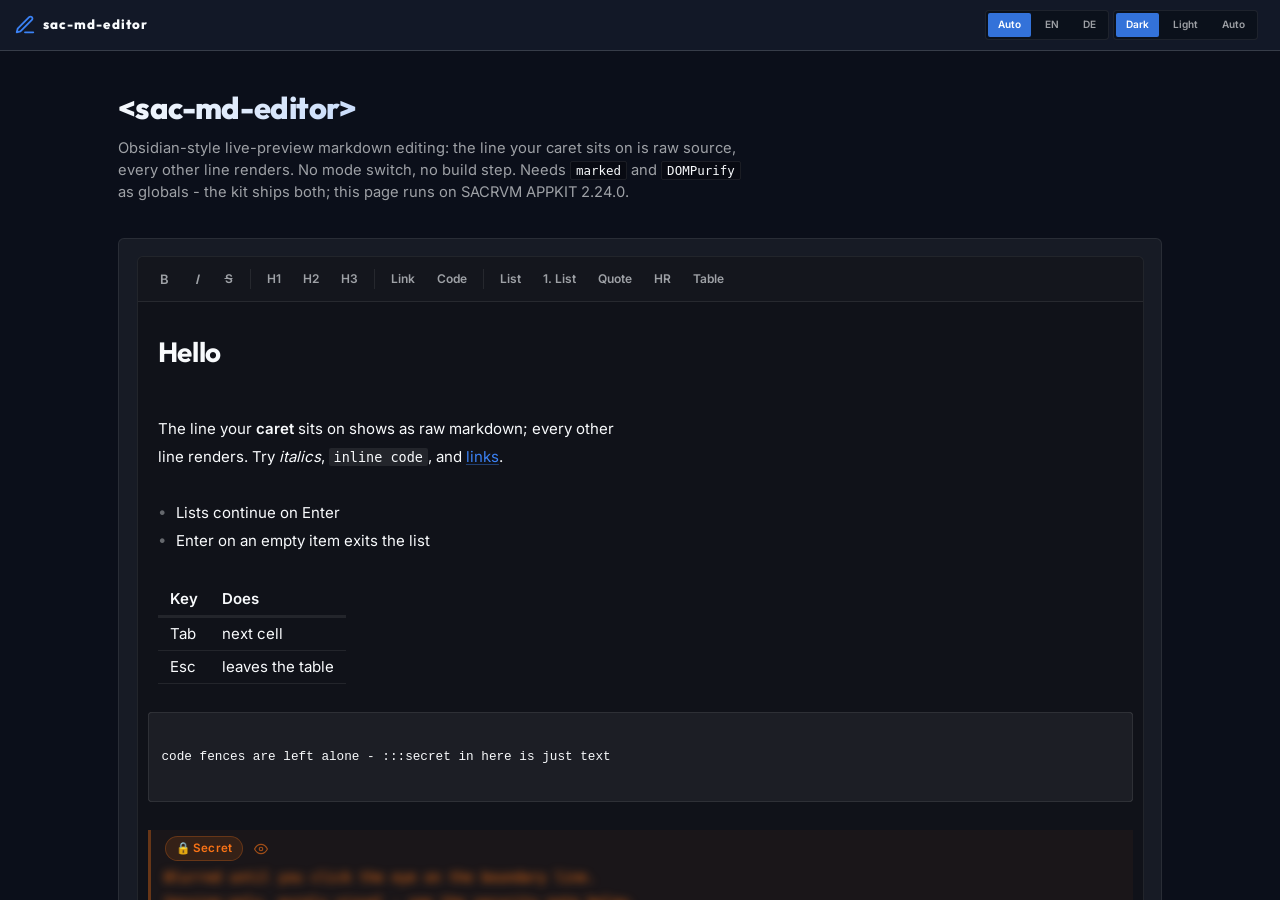
==== index.html @ 7adf358a "feat: index.html is the API page in the kit showcase look Co-Authored-By: Claude Opus 5.5 <noreply@a" ====
<!DOCTYPE html>
<html lang="en">
<head>
    <meta charset="UTF-8">
    <meta name="viewport" content="width=device-width, initial-scale=1.0, viewport-fit=cover">
    <meta name="theme-color" content="#0b0f1a" media="(prefers-color-scheme: dark)">
    <meta name="theme-color" content="#eef2f7" media="(prefers-color-scheme: light)">
    <title>sac-md-editor</title>
    <!-- The add-on's API page (GitHub Pages start page), from the kit's
         templates/showcase.html. showcase.css is the page look; sac.showcase
         writes the markup. Classic ordered defer, no build step. -->
    <link rel="stylesheet" href="kit/css/ui.css">
    <link rel="stylesheet" href="kit/css/showcase.css">

    <script defer src="kit/js/lib/globals.js"></script>
    <script defer src="kit/js/i18n/de.js"></script>
    <script defer src="kit/js/lib/icons.js"></script>
    <script defer src="kit/js/lib/showcase.js"></script>
    <script defer src="kit/js/components/sac-icon.js"></script>
    <script defer src="kit/js/components/sac-nav.js"></script>
    <script defer src="kit/js/components/sac-theme-toggle.js"></script>
    <script defer src="kit/js/components/sac-lang-toggle.js"></script>
    <!-- The add-on: marked + DOMPurify as globals (the kit ships both), the
         editor, and the :::secret registration after it. -->
    <script defer src="kit/js/vendor/marked.min.js"></script>
    <script defer src="kit/js/vendor/purify.min.js"></script>
    <script defer src="js/sac-md-editor.js"></script>
    <script defer src="js/sac-md-secret.js"></script>

    <style>
        /* Size only - border, radius and focus ring are the component's own,
           so the demo shows what every host gets. */
        #editor { display: block; min-height: 420px; }
        .demo-actions { flex-wrap: wrap; margin-top: 1rem; }
    </style>
</head>
<body class="app-page">
    <sac-nav brand="sac-md-editor" brand-icon="pencil"
             brand-href="https://sacrvm.github.io/sacrvm-appkit/#/styleguide/addons">
        <div slot="context">
            <sac-lang-toggle></sac-lang-toggle>
            <sac-theme-toggle></sac-theme-toggle>
        </div>
    </sac-nav>

    <div class="main-layout">
        <div class="app-scroll">
            <div class="sg-page" id="page"></div>
        </div>
    </div>

    <script defer>
        document.addEventListener("DOMContentLoaded", () => {
            const { code, table, compact, note } = sac.showcase;
            const page = document.getElementById("page");
            page.innerHTML = `
                <h1>&lt;sac-md-editor&gt;</h1>
                <p class="lead">Obsidian-style live-preview markdown editing: the line your
                   caret sits on is raw source, every other line renders. No mode switch,
                   no build step. Needs <code>marked</code> and <code>DOMPurify</code> as
                   globals - the kit ships both; this page runs on SACRVM APPKIT 2.24.0.</p>

                <div class="sg-demo">
                    <sac-md-editor id="editor" placeholder="Write some markdown..."></sac-md-editor>
                    <div class="toolbar demo-actions">
                        <button class="btn" id="dump">Log value to console</button>
                        <button class="btn" id="ro">Toggle readonly</button>
                    </div>
                </div>

                <h2 id="use">Use</h2>
                <p>Vendor <code>js/</code> beside your kit and load the editor after
                   <code>marked</code> and <code>DOMPurify</code>.
                   <code>sac-md-secret.js</code> is optional and goes after the editor.</p>
                ${code(`<link rel="stylesheet" href="kit/css/ui.css">
<script defer src="kit/js/vendor/marked.min.js"><\/script>
<script defer src="kit/js/vendor/purify.min.js"><\/script>
<script defer src="js/sac-md-editor.js"><\/script>
<script defer src="js/sac-md-secret.js"><\/script>  <!-- optional: :::secret -->

<sac-md-editor placeholder="Write..."></sac-md-editor>`)}
                <p>Styling lives in the shadow root but reads the kit's seed tokens
                   (<code>--fg</code>, <code>--field</code>, <code>--accent</code>,
                   <code>--text</code>, <code>--border</code>, ...), so the editor rethemes
                   with the page in light and dark. Every token has a dark fallback, so it
                   also runs without the kit.</p>

                <h2 id="api">API</h2>
                ${table("Attribute", [
                    ["placeholder", "Shown while the document is empty. Your string - translate it on your side."],
                    ["readonly", "Disables editing and hides the toolbar. A click or tap on a masked block reveals / hides it."],
                ])}
                ${table("Property", [
                    ["value", "The markdown source, getter and setter. A programmatic set fires no event."],
                ])}
                ${table("Event", [
                    ["sac:input", "<code>detail { value }</code> once after every edit that changed the value (keystroke, paste, toolbar, undo/redo, table re-alignment). Bubbles, not composed."],
                    ["sac:change", "<code>detail { value }</code> when focus leaves after an edit. Bubbles, not composed."],
                    ["input / change", "Legacy native events, still fired for older hosts. <code>input</code> can arrive twice per keystroke."],
                ])}
                ${table("Method", [
                    ["focus()", "Focuses the editing surface."],
                ])}
                ${table("Keyboard", [
                    ["Ctrl/Cmd+B / I / K", "Bold / italic / link."],
                    ["Enter", "Splits the line; continues <code>- * + 1. 1)</code> lists. On an empty item it leaves the list."],
                    ["Backspace", "At the start of a line: merges it into the line above."],
                    ["Tab", "Two-space soft tab."],
                    ["Tab / Shift+Tab (table)", "Next / previous cell; past the last cell adds a row."],
                    ["Enter / Esc (table)", "Enter adds a row below (on an empty row it leaves); Esc leaves the table. Leaving re-aligns the pipes - an undoable edit."],
                ])}
                <p>With the caret in a table, the toolbar's Table button opens a grid
                   dialog (<code>part="table-dialog"</code>) to add, delete and move columns
                   and rows and set alignment.</p>

                <h2 id="blocks">Blocks</h2>
                <p>The editor knows no block names of its own. A page registers them once on
                   the element class, and every editor on it picks them up live.</p>
                ${code(`const Editor = customElements.get("sac-md-editor");
const off = Editor.registerBlock({
    name:   "note",
    open:   /^:::note(\\s|$)/,
    close:  /^:::end(\\s|$)/,
    label:  "Note",          // pill on the opening line (or a function)
    color:  "#3b82f6",       // card tint
    masked: false,           // true: body blurred until revealed
    toggle: false,           // true: eye button on the opening line
    css:    ".line.block-note.block-body { font-style: italic; }",
});
off();                       // or Editor.unregisterBlock("note")`)}
                ${table("Static", [
                    ["registerBlock(def)", "Adds a block for every editor on the page; returns an unregister function."],
                    ["unregisterBlock(name)", "Removes it again."],
                    ["blocks", "The registered names."],
                ])}
                ${table("Definition", [
                    ["name", "<code>a-z 0-9 -</code>, unique."],
                    ["open / close", "RegExps for the opening and closing line."],
                    ["match(src)", "Instead of open/close: returns <code>\"open\"</code>, <code>\"close\"</code>, <code>\"line\"</code> (a one-line block) or null."],
                    ["masked", "Body lines blurred until revealed."],
                    ["toggle", "Eye button on the opening line, session-only reveal."],
                    ["label", "Pill text on the opening line, a string or a function (for the page language)."],
                    ["className", "Extra class on every line of the block."],
                    ["color", "Card tint; warm by default."],
                    ["css", "Injected into every editor's shadow root - the one way to style a block from outside."],
                ])}
                <p>Blocks are recognised outside code fences only, do not nest, and render
                   inline markdown in their body. <code>js/sac-md-secret.js</code> registers
                   <code>:::secret</code> ... <code>:::end</code> (two or three colons on
                   read): blurred, with the eye toggle.</p>
                ${note("<b>Security:</b> the blur is a courtesy against shoulder-surfing, not a security boundary. The plaintext stays in the DOM and in whatever you save from <code>value</code>. If secrets must stay out of an index, an agent or a wire, the host has to enforce that server-side. Do not build on the blur.")}

                <h2 id="lang">Language</h2>
                <p>The editor's own strings (toolbar, reveal toggle, link prompt, the
                   <code>:::secret</code> pill) follow <code>sac.lang</code> live, without
                   re-rendering the document. It ships German; other languages go in through
                   <code>sac.i18n.add(lang, { "md-editor.bold": ... })</code>. Without the
                   kit's <code>globals.js</code> it stays English.</p>

                ${compact("no separate phone layout. A tap puts the caret on a line and shows its source; in read-only mode a tap on a masked block reveals it.")}`;
            sac.showcase.watchCode(page);

            const ed = document.getElementById("editor");
            ed.value = [
                "# Hello",
                "",
                "The line your **caret** sits on shows as raw markdown; every other",
                "line renders. Try *italics*, `inline code`, and [links](https://example.com).",
                "",
                "- Lists continue on Enter",
                "- Enter on an empty item exits the list",
                "",
                "| Key | Does |",
                "| --- | --- |",
                "| Tab | next cell |",
                "| Esc | leaves the table |",
                "",
                "```",
                "code fences are left alone - :::secret in here is just text",
                "```",
                "",
                ":::secret",
                "Blurred until you click the eye on the boundary line.",
                "Session-only, purely visual - see the security note below.",
                ":::end",
                "",
                "> The canonical document is the concatenated textContent of the",
                "> line divs. Round-tripping is trivial because nothing is ever",
                "> synthesized or deleted.",
            ].join("\n");

            document.getElementById("dump").addEventListener("click",
                () => console.log(ed.value));
            document.getElementById("ro").addEventListener("click",
                () => ed.toggleAttribute("readonly"));
        });
    </script>
</body>
</html>
---- kit/css/ui.css ----
/* ==========================================================================
   SACRVM APPKIT — global stylesheet
   Tokens, element baseline, CSS patterns and page layouts in one file.

   THEMING MODEL — seeds in, everything else derived:
   A theme is (a) a handful of SEED colors and (b) a light-or-dark flag.
   Every other color in the kit is DERIVED from the seeds via color-mix(),
   so swapping seeds (or flipping the flag) re-themes every component and
   pattern at once. Components never use raw colors — seeds and derived
   tokens only.

   - Dark is the default (:root). Its seed values are the kit's proven
     production palette.
   - Light mode: <html data-theme="light"> — swaps the neutral seeds and the
     few direction-dependent derivations. Nothing else changes.
   - Custom theme: override seeds after this file loads. Example:

       :root { --accent: #10b981; }                     (per-app accent)
       :root[data-theme="light"] { --bg: #fdf6ec; }     (custom light ground)

   This file is REQUIRED by every kit component. Components reference the
   tokens without fallback values on purpose: a missing ui.css should fail
   loudly (unstyled), not silently drift (var() fallbacks rot).
   ========================================================================== */

/* --------------------------------------------------------------------------
   1. Fonts — self-hosted (OFL 1.1), latin + latin-ext subsets.
   Inter 400/500/600 (body/UI), Outfit 600/700/800 (display/headlines).
   Anything outside the unicode-ranges falls back to the system sans stack.
   -------------------------------------------------------------------------- */
@font-face {
    font-family: 'Inter';
    font-style: normal;
    font-weight: 400 600;
    font-display: swap;
    src: url('../fonts/inter-latin.woff2') format('woff2');
    unicode-range: U+0000-00FF, U+0131, U+0152-0153, U+02BB-02BC, U+02C6, U+02DA, U+02DC, U+0304, U+0308, U+0329, U+2000-206F, U+20AC, U+2122, U+2191, U+2193, U+2212, U+2215, U+FEFF, U+FFFD;
}
@font-face {
    font-family: 'Inter';
    font-style: normal;
    font-weight: 400 600;
    font-display: swap;
    src: url('../fonts/inter-latin-ext.woff2') format('woff2');
    unicode-range: U+0100-02BA, U+02BD-02C5, U+02C7-02CC, U+02CE-02D7, U+02DD-02FF, U+0304, U+0308, U+0329, U+1D00-1DBF, U+1E00-1E9F, U+1EF2-1EFF, U+2020, U+20A0-20AB, U+20AD-20C0, U+2113, U+2C60-2C7F, U+A720-A7FF;
}
@font-face {
    font-family: 'Outfit';
    font-style: normal;
    font-weight: 600 800;
    font-display: swap;
    src: url('../fonts/outfit-latin.woff2') format('woff2');
    unicode-range: U+0000-00FF, U+0131, U+0152-0153, U+02BB-02BC, U+02C6, U+02DA, U+02DC, U+0304, U+0308, U+0329, U+2000-206F, U+20AC, U+2122, U+2191, U+2193, U+2212, U+2215, U+FEFF, U+FFFD;
}
@font-face {
    font-family: 'Outfit';
    font-style: normal;
    font-weight: 600 800;
    font-display: swap;
    src: url('../fonts/outfit-latin-ext.woff2') format('woff2');
    unicode-range: U+0100-02BA, U+02BD-02C5, U+02C7-02CC, U+02CE-02D7, U+02DD-02FF, U+0304, U+0308, U+0329, U+1D00-1DBF, U+1E00-1E9F, U+1EF2-1EFF, U+2020, U+20A0-20AB, U+20AD-20C0, U+2113, U+2C60-2C7F, U+A720-A7FF;
}

/* --------------------------------------------------------------------------
   2. SEEDS — the whole theme is these values + the light/dark flag.
   -------------------------------------------------------------------------- */
:root {
    /* Native chrome (select popups, date pickers, autofill, scrollbars)
       follows the app's scheme. Flipped by [data-theme="light"]. */
    color-scheme: dark;

    /* Neutral seeds — shared-hue slate family (bg/panel/glass sharing one
       hue makes a raised surface read as raised, not foreign). */
    --bg:      #0b0f1a;     /* page ground */
    --fg:      #f8fafc;     /* foreground: text, borders, hover washes */
    --surface: #1e293b;     /* the glassmorphic material (tiles, windows) */

    /* Semantic seeds. --accent is THE per-app override point (one variable
       re-themes a whole app). The other four encode state, separate from
       brand identity. */
    --accent:      #3b82f6; /* app identity / primary actions */
    --accent-edit: #a855f7; /* edit modes */
    --accent-warm: #f97316; /* shared/unsaved/attention state */
    --danger:      #ef4444; /* destructive / overdue */
    --ok:          #22c55e; /* success */
    --on-accent:   #ffffff; /* ink on accent/edit/danger FILLS; warm + ok
                               take the dark inks --on-warm/--on-ok instead
                               (see the AA layer in the derived block) */

    /* Direction poles for derivation: surfaces "lift" toward --lift when
       raised; shadows and sunken fields mix toward --sink. */
    --lift: #ffffff;
    --sink: #000000;

    /* Viewport ground (canvas areas) — black in every theme by convention;
       override per app if a light viewport is wanted. */
    --viewport-bg: #000000;

    /* Data palette — 10 named slots for user-colored things (chips, labels,
       series). Persisted data stores the slot NAME, not a hex, so a re-theme
       never rewrites stored records. Not derived: it IS data. */
    --palette-blue:   #3b82f6;
    --palette-orange: #f97316;
    --palette-red:    #ef4444;
    --palette-green:  #10b981;
    --palette-purple: #8b5cf6;
    --palette-pink:   #ec4899;
    --palette-yellow: #eab308;
    --palette-teal:   #14b8a6;
    --palette-gray:   #64748b;
    --palette-indigo: #6366f1;

    /* Motion rails — use these instead of ad-hoc cubic-beziers so all views
       stay in one motion language. */
    --ease-bounce: cubic-bezier(0.175, 0.885, 0.32, 1.275);
    --ease-smooth: cubic-bezier(0.4, 0, 0.2, 1);
    --ease-swift:  cubic-bezier(0.77, 0, 0.175, 1);   /* panel slides */

    /* Shape scale — one radius per element class; identical in every theme
       (never redeclared in a [data-theme] block). Override the three vars
       to resharpen or soften the whole kit at once. */
    --radius-s: 2px;   /* mini elements: strips, tracks, tiny thumbs, inner wells */
    --radius-m: 4px;   /* controls: buttons, inputs, chips, menu items, tabs */
    --radius-l: 6px;   /* surfaces: panels, cards, tiles, windows, dialogs, popovers, toasts */

    /* Monospace stack — kbd, logs, hex/date/time readouts, file names. One
       token so every monospace surface (light DOM or shadow root — custom
       properties inherit into both) stays in sync. Not theme-dependent. */
    --font-mono: ui-monospace, SFMono-Regular, Menlo, Consolas, monospace;

    /* Small ghost icon button — ONE measure for the light-DOM .icon-btn and
       the shadow buttons that must match it (sac-copy-button). Custom
       properties cross shadow roots; a class does not. 14/26 ≈ the kit's
       ~56% icon-to-box ratio. */
    --icon-btn-size: 26px;
    --icon-btn-icon: 14px;

    /* Tool button — ONE measure for <sac-toolbox>'s tools and the light-DOM
       .icon-btn.tool beside them (a selection-actions row under a tool box),
       so the two can never drift. 18/32 is the same ~56% ratio. Grows to
       44px under a coarse pointer (§15). */
    --tool-btn-size: 32px;
    --tool-btn-icon: 18px;

    /* Caption / eyebrow type — the ONE shared shape for uppercase section
       titles (sac-section) and lone light-DOM captions (.sac-caption), so the
       two can never drift. Colour is deliberately NOT here: it is per role —
       a group heading stands out (--text), a caption stays quiet (--text-muted). */
    --caption-font:     'Outfit', sans-serif;
    --caption-size:     0.78rem;
    --caption-weight:   700;
    --caption-tracking: 0.12em;
}

/* --------------------------------------------------------------------------
   3. DERIVED TOKENS — never set these in a theme; override a seed instead.
   (The cascade still lets a brand pin an individual derived token if it
   truly must — that is the escape hatch, not the mechanism.)

   Also derived ON the per-app hosts, not only on :root. An app that carries
   its own --accent would otherwise get half a retheme: direct var(--accent)
   users follow it, while everything derived still resolves against the root's
   accent — custom properties are substituted where they are DECLARED, so a
   derivation living only on :root has the root's seed baked in.

   .sac-app is set by sac.app.Element on every app element, so an app is an
   accent scope wherever it runs — on a desktop's stage, in a window, or
   alone in its own page. .sac-app-view and sac-window cover apps that
   implement the contract by hand.

   BUT: a token that flips with the light/dark flag must NOT be redeclared on
   these per-app scopes, or the scope's dark-direction copy shadows the light
   override on :root and every app/window renders dark tokens on light ground.
   So the direction-dependent, accent-INDEPENDENT tokens (--field, --glass*,
   --panel*, --shadow-*) live on :root ALONE, below. The state-as-text layer
   is direction-dependent AND accent-dependent, so it stays on the scopes and
   reads its direction from flag variables (--text-solve + *-pct) instead.
   -------------------------------------------------------------------------- */
:root {
    /* Direction-dependent, accent-independent — :root only (see note above);
       these are the DARK values, the light/auto blocks flip them. Because an
       app scope never redeclares them, they inherit correctly per theme. */
    --field:       color-mix(in srgb, var(--sink) 30%, transparent);        /* input/select bg   */
    --glass:       color-mix(in srgb, var(--glass-hue) 70%, transparent);   /* windows, overlays */
    --glass-strong:color-mix(in srgb, var(--glass-hue) 88%, transparent);   /* menus, nav ribbon */
    --panel:       color-mix(in srgb, var(--bg) 95%, var(--lift));      /* sidebars, cards   */
    --panel-2:     color-mix(in srgb, var(--bg) 90%, var(--lift));      /* elevated panel    */
    --shadow-1: 0 2px 8px  color-mix(in srgb, var(--sink) 35%, transparent);
    --shadow-2: 0 8px 24px color-mix(in srgb, var(--sink) 45%, transparent);

    /* State-as-text direction, flag-flipped: dark solves toward --lift, light
       toward --sink; the per-token percentage flips too (100% = raw seed). The
       *-text tokens themselves are derived on the accent scopes below. */
    --text-solve:           var(--lift);
    --accent-text-pct:       90%;
    --accent-edit-text-pct:  86%;
    --accent-warm-text-pct: 100%;
    --danger-text-pct:       89%;
    --ok-text-pct:          100%;
}
:root,
.sac-app,
.sac-app-view,
sac-window,
.on-viewport {
    /* Surfaces — accent-independent but direction-INdependent (the flipped
       seed already produces the right value), so these may live on the scopes. */
    --glass-hue:   color-mix(in srgb, var(--surface) 45%, var(--bg));   /* internal carrier  */
    --tile:        color-mix(in srgb, var(--surface) 70%, transparent);     /* launcher tiles    */
    --tile-hover:  color-mix(in srgb, var(--surface) 90%, transparent);

    /* Text — two-step secondary: --text-muted carries real secondary
       information (AA on every plane); --text-dim is strictly tertiary,
       never the only carrier of information, and holds 3:1 on --surface —
       the worst-case (lightest) plane — in both themes at this ratio. */
    --text:       var(--fg);
    --text-muted: color-mix(in srgb, var(--fg) 62%, var(--bg));
    --text-dim:   color-mix(in srgb, var(--fg) 43%, var(--bg));

    /* Lines + washes */
    --border:        color-mix(in srgb, var(--fg) 8%, transparent);
    --border-strong: color-mix(in srgb, var(--fg) 16%, transparent);
    --hover:         color-mix(in srgb, var(--fg) 8%, transparent);   /* hover wash        */
    --hover-strong:  color-mix(in srgb, var(--fg) 14%, transparent);  /* active/press wash */

    /* Transparency checker. --checker is the translucent square a CSS
       checkerboard lays over whatever surface it sits on (the .checker
       utility, color wells, swatches). --checker-a/-b are an OPAQUE pair for
       canvases, which cannot composite over the page (sac-pixel-canvas).
       --pixel-grid is the hairline between enlarged pixels. */
    --checker:    color-mix(in srgb, var(--fg) 10%, transparent);
    --checker-a:  color-mix(in srgb, var(--fg) 5%, var(--bg));
    --checker-b:  color-mix(in srgb, var(--fg) 12%, var(--bg));
    --pixel-grid: color-mix(in srgb, var(--fg) 9%, transparent);

    /* Accent derivations — follow --accent automatically, so the per-app
       accent override re-themes these too. */
    --accent-strong: color-mix(in oklab, var(--accent) 82%, var(--sink)); /* hover of primary */
    --accent-tint:   color-mix(in srgb, var(--accent) 16%, transparent);  /* active-item bg   */
    --accent-glow:   color-mix(in srgb, var(--accent) 30%, transparent);  /* glows, shadows   */

    /* AA layer — a state color has two jobs at two contrast bars, and one
       lightness cannot serve both: identity (rings, borders, icons — 3:1)
       stays the seed itself; a plane that CARRIES TEXT needs 4.5:1 with its
       ink. Every ratio below is solved against the default seeds and the
       worst-case plane; a brand pouring in very different seeds re-checks
       (or pins) these.
       Warm + ok keep the seed as fill — white can never reach 4.5:1 on those
       hues (a property of the hue, not a calibration issue) — and take a
       dark ink instead. */
    --accent-fill:      color-mix(in oklab, var(--accent) 91%, var(--sink));
    --accent-edit-fill: color-mix(in oklab, var(--accent-edit) 93%, var(--sink));
    --danger-fill:      color-mix(in oklab, var(--danger) 91%, var(--sink));
    --accent-warm-fill: var(--accent-warm);
    --ok-fill:          var(--ok);

    --on-edit:   var(--on-accent);
    --on-danger: var(--on-accent);
    --on-warm:   color-mix(in srgb, var(--sink) 68%, var(--accent-warm));
    --on-ok:     color-mix(in srgb, var(--sink) 63%, var(--ok));

    /* The same state colors, readable as TEXT on this theme's ground. Derived
       here (so a per-app accent re-solves them), but the direction — mix
       target and strength — comes from the flag variables on :root, so light
       and dark both resolve correctly INSIDE an app scope. */
    --accent-text:      color-mix(in oklab, var(--accent)      var(--accent-text-pct),      var(--text-solve));
    --accent-edit-text: color-mix(in oklab, var(--accent-edit) var(--accent-edit-text-pct), var(--text-solve));
    --accent-warm-text: color-mix(in oklab, var(--accent-warm) var(--accent-warm-text-pct), var(--text-solve));
    --danger-text:      color-mix(in oklab, var(--danger)      var(--danger-text-pct),      var(--text-solve));
    --ok-text:          color-mix(in oklab, var(--ok)          var(--ok-text-pct),          var(--text-solve));

    /* Scrollbar thumb colours. As custom properties these DO inherit through
       shadow boundaries, so a shadow scroller reuses them in its own copy of
       the section 5 recipe (see sac-window .content / sac-nav .panel). */
    --scrollbar-thumb:       color-mix(in srgb, var(--fg) 18%, transparent);
    --scrollbar-thumb-hover: color-mix(in srgb, var(--fg) 32%, transparent);
}

/* --------------------------------------------------------------------------
   4. LIGHT FLAG — swaps neutral seeds + the few direction-dependent
   derivations. Semantic seeds and the palette stay (they read fine on light
   ground); override them per brand if needed.
   -------------------------------------------------------------------------- */
:root[data-theme="light"] {
    color-scheme: light;

    --bg:      #eef2f7;
    --fg:      #0f172a;
    --surface: #ffffff;
    /* Raised surfaces still lift toward white on light ground (material
       convention); shadows still sink toward black — poles stay. */

    /* Direction-dependent re-derivations (same seeds, different ratios): */
    --field:    color-mix(in srgb, var(--sink) 5%, transparent);
    --shadow-1: 0 2px 8px  color-mix(in srgb, var(--sink) 12%, transparent);
    --shadow-2: 0 8px 24px color-mix(in srgb, var(--sink) 18%, transparent);
    --glass:        color-mix(in srgb, var(--glass-hue) 78%, transparent);
    --glass-strong: color-mix(in srgb, var(--glass-hue) 92%, transparent);

    /* Elevation must step PERCEPTIBLY toward white here — the dark ratios
       (95/90% of an already almost-white bg) leave no visible lift
       (measured: dL 0.002 per step, far below perceptibility). */
    --panel:   color-mix(in srgb, var(--bg) 62%, var(--lift));
    --panel-2: color-mix(in srgb, var(--bg) 30%, var(--lift));

    /* State-as-text re-solved for the darkest light plane that carries it —
       its own 16% tint over --bg (an active item, a status wash), not white:
       the light ground is off-white, and a white solve measured ~4.1:1 on
       --bg itself. Each pct is the most seed that still reaches 4.6:1 on
       that tint (5.2–5.8:1 on --bg). Flip the shared flag variables, and the
       *-text tokens on the accent scopes follow. */
    --text-solve:           var(--sink);
    --accent-text-pct:       80%;
    --accent-edit-text-pct:  82%;
    --accent-warm-text-pct:  72%;
    --danger-text-pct:       79%;
    --ok-text-pct:           68%;
}

/* `data-theme="auto"` follows the OS instead of an explicit choice — same
   declarations as the light block above, gated behind prefers-color-scheme.
   Keep this block in sync with the light block above. */
@media (prefers-color-scheme: light) {
    :root[data-theme="auto"] {
        color-scheme: light;

        --bg:      #eef2f7;
        --fg:      #0f172a;
        --surface: #ffffff;

        --field:    color-mix(in srgb, var(--sink) 5%, transparent);
        --shadow-1: 0 2px 8px  color-mix(in srgb, var(--sink) 12%, transparent);
        --shadow-2: 0 8px 24px color-mix(in srgb, var(--sink) 18%, transparent);
        --glass:        color-mix(in srgb, var(--glass-hue) 78%, transparent);
        --glass-strong: color-mix(in srgb, var(--glass-hue) 92%, transparent);

        --panel:   color-mix(in srgb, var(--bg) 62%, var(--lift));
        --panel-2: color-mix(in srgb, var(--bg) 30%, var(--lift));

        --text-solve:           var(--sink);
        --accent-text-pct:       80%;
        --accent-edit-text-pct:  82%;
        --accent-warm-text-pct:  72%;
        --danger-text-pct:       79%;
        --ok-text-pct:           68%;
    }
}

/* On the viewport — the canvas ground is --viewport-bg (black) in EVERY
   theme, so a kit component placed on it (a drop zone over an empty canvas,
   a floating hint) must read the DARK derivation even in the light theme.
   .on-viewport re-seeds the neutrals from the viewport ground and --lift and
   re-derives everything below it (it is one of the derivation scopes above),
   so ink, lines, washes, glass and state-as-text all resolve for a dark
   ground. Seeds and poles only — a custom --viewport-bg still works:
     <sac-drop-zone class="on-viewport" …></sac-drop-zone>                      */
.on-viewport {
    color-scheme: dark;
    --bg:      var(--viewport-bg);
    --fg:      color-mix(in srgb, var(--lift) 97%, var(--viewport-bg));
    --surface: color-mix(in srgb, var(--lift) 14%, var(--viewport-bg));

    /* The :root-only, direction-dependent tokens — their DARK values. */
    --field:        color-mix(in srgb, var(--sink) 30%, transparent);
    --glass:        color-mix(in srgb, var(--glass-hue) 70%, transparent);
    --glass-strong: color-mix(in srgb, var(--glass-hue) 88%, transparent);
    --panel:        color-mix(in srgb, var(--bg) 95%, var(--lift));
    --panel-2:      color-mix(in srgb, var(--bg) 90%, var(--lift));
    --shadow-1: 0 2px 8px  color-mix(in srgb, var(--sink) 35%, transparent);
    --shadow-2: 0 8px 24px color-mix(in srgb, var(--sink) 45%, transparent);
    --scrollbar-thumb:       color-mix(in srgb, var(--fg) 18%, transparent);
    --scrollbar-thumb-hover: color-mix(in srgb, var(--fg) 32%, transparent);
    --text-solve:           var(--lift);
    --accent-text-pct:       90%;
    --accent-edit-text-pct:  86%;
    --accent-warm-text-pct: 100%;
    --danger-text-pct:       89%;
    --ok-text-pct:          100%;
}

/* --------------------------------------------------------------------------
   5. Scrollbars — global. NOTE: `*` does NOT pierce Shadow DOM; components
   with scrollable shadow content must duplicate these rules inside.

   Chromium and Safari draw the KIT's bar (::-webkit-scrollbar below): a
   6px thumb with 2px of air on both sides, no arrow buttons, the same on
   every OS. The standard pair (scrollbar-width/-color) is for Firefox ONLY:
   since Chrome 121 a set scrollbar-color — which is INHERITED, even into
   shadow roots — makes Chrome ignore every ::-webkit-scrollbar rule and
   paint its native bar (on Windows: arrow buttons, the thumb off-centre in
   its track, "too much room on the right").
   -------------------------------------------------------------------------- */
@supports not selector(::-webkit-scrollbar) {
    * {
        scrollbar-width: thin;
        scrollbar-color: var(--scrollbar-thumb) transparent;
    }
}
*::-webkit-scrollbar { width: 10px; height: 10px; }
*::-webkit-scrollbar-track { background: transparent; }
*::-webkit-scrollbar-thumb {
    background: var(--scrollbar-thumb);
    background-clip: content-box;
    border: 2px solid transparent;
    border-radius: 999px;   /* a pill — the one rounded exception to the shape scale */
}
*::-webkit-scrollbar-thumb:hover {
    background: var(--scrollbar-thumb-hover);
    background-clip: content-box;
}
*::-webkit-scrollbar-corner { background: transparent; }

/* --------------------------------------------------------------------------
   6. Base
   -------------------------------------------------------------------------- */
/* `*` alone does NOT match pseudo-elements and box-sizing is not inherited, so
   a bordered ::before/::after would otherwise size as content-box and mis-centre
   (e.g. a dot on a connector line). Include the pseudo-elements — the standard
   modern reset. */
*, *::before, *::after { box-sizing: border-box; }

html, body {
    margin: 0;
    padding: 0;
    min-height: 100vh;
    min-height: 100dvh;   /* mobile: the toolbar slides in and out; dvh follows it */
    background: var(--bg);
    color: var(--text);
    font-family: 'Inter', -apple-system, BlinkMacSystemFont, sans-serif;
    font-size: 14px;
    line-height: 1.5;
    -webkit-font-smoothing: antialiased;
    /* Mobile browsers flash a grey/blue box over anything tapped. Every kit
       control draws its own press state, so the flash only adds noise.
       Inherited — reaches into the shadow roots too. */
    -webkit-tap-highlight-color: transparent;
}

h1, h2, h3, h4, h5, h6 {
    font-family: 'Outfit', sans-serif;
    font-weight: 700;
    letter-spacing: -0.02em;
    margin: 0;
}

a { color: var(--accent); text-decoration: none; }
a:hover { text-decoration: underline; }
/* Block-level link cards are buttons in spirit — hover-underlining their
   whole text body reads as a rendering glitch. (0,2,0) outweighs (0,1,1). */
.tile:hover { text-decoration: none; }

button {
    font-family: inherit;
    cursor: pointer;
    border: none;
    background: none;
    color: inherit;
}

/* --------------------------------------------------------------------------
   7. Form baseline
   -------------------------------------------------------------------------- */
label {
    display: block;
    font-size: 0.7rem;
    text-transform: uppercase;
    color: var(--text-muted);
    margin-bottom: 0.4rem;
    font-weight: 700;
    letter-spacing: 0.05em;
}

input, textarea {
    font-family: inherit;
    color: var(--text);
    background: var(--field);
    border: 1px solid var(--border);
    border-radius: var(--radius-m);
    padding: 0.6rem;
    width: 100%;
    transition: border-color 0.2s ease, background 0.2s ease;
}
input:hover:not(:disabled) {
    border-color: var(--border-strong);
}
input:focus, textarea:focus {
    outline: none;
    border-color: var(--accent);
    box-shadow: 0 0 0 2px color-mix(in srgb, var(--accent) 10%, transparent);
}

/* Hide native number spinners */
input::-webkit-outer-spin-button,
input::-webkit-inner-spin-button { -webkit-appearance: none; margin: 0; }
input[type="number"] { -moz-appearance: textfield; appearance: textfield; }

/* Selection is re-enabled where text entry happens (workspace pages set
   user-select:none on body). */
input, textarea, [contenteditable] {
    -webkit-user-select: text;
    user-select: text;
}

/* <select>: appearance:none kills the native arrow; we paint our own chevron
   on a thin wrapper. The wrapper is REQUIRED — <select> is a replaced element
   and can host neither an inline SVG nor a ::after — so a bare <select> shows
   no arrow. Wrap it:  <span class="select"><select>…</select></span>

   The chevron is an SVG MASK filled with background-color: var(--text-muted),
   so it follows the theme with ZERO colour literals and needs no light/auto
   overrides (the token flips on its own). White stroke so it reads as both
   luminance (CSS mask) and alpha (-webkit-mask). */
select {
    appearance: none;
    width: 100%;
    background-color: var(--field);
    border: 1px solid var(--border);
    border-radius: var(--radius-m);
    padding: 8px 32px 8px 10px;
    color: var(--text);
    font-family: inherit;
    font-size: 13px;
    outline: none;
    cursor: pointer;
    transition: border-color 0.15s;
}
select:focus { border-color: var(--accent); }
select option { background-color: var(--panel); color: var(--text); }
.select { position: relative; display: block; }
.select::after {
    content: "";
    position: absolute;
    top: 50%; right: 12px;
    width: 12px; height: 12px;
    transform: translateY(-50%);
    pointer-events: none;                 /* clicks fall through to the select */
    background-color: var(--text-muted);  /* the ONE token that colours the arrow */
    -webkit-mask: url("data:image/svg+xml,%3Csvg xmlns='http://www.w3.org/2000/svg' viewBox='0 0 24 24' fill='none' stroke='white' stroke-width='2.5' stroke-linecap='round' stroke-linejoin='round'%3E%3Cpolyline points='6 9 12 15 18 9'/%3E%3C/svg%3E") no-repeat center / contain;
            mask: url("data:image/svg+xml,%3Csvg xmlns='http://www.w3.org/2000/svg' viewBox='0 0 24 24' fill='none' stroke='white' stroke-width='2.5' stroke-linecap='round' stroke-linejoin='round'%3E%3Cpolyline points='6 9 12 15 18 9'/%3E%3C/svg%3E") no-repeat center / contain;
}

input[type="checkbox"], input[type="radio"] {
    width: auto;
    accent-color: var(--accent);
}

/* .cell-input — a plain <input> / <textarea> as a cell editor (the
   size="cell" look of the kit fields): borderless, fills its cell, the
   cell's font, no own focus ring — the grid draws the cell's. A plain input
   fires no sac:commit / sac:cancel; its host reads Enter / Escape / Tab
   itself. Style guide → Components → Cell editors. */
.cell-input,
.cell-input:hover:not(:disabled),
.cell-input:focus {
    display: block;
    width: 100%;
    height: 100%;
    margin: 0;
    padding: 0 var(--cell-padding-inline, 8px);
    font: inherit;
    color: inherit;
    background: transparent;
    border: 0;
    border-radius: 0;
    box-shadow: none;
    outline: none;
}
textarea.cell-input { padding-block: 6px; resize: none; }

/* Table & kbd baseline — plain markup, no class required. */
table {
    width: 100%;
    border-collapse: collapse;
    font-size: 0.875rem;
}
th {
    text-align: left;
    font-size: 0.68rem;
    text-transform: uppercase;
    letter-spacing: 0.08em;
    color: var(--text-dim);
    font-weight: 700;
    padding: 0.45rem 0.9rem 0.45rem 0;
    border-bottom: 1px solid var(--border-strong);
}
td {
    padding: 0.55rem 0.9rem 0.55rem 0;
    border-bottom: 1px solid var(--border);
    color: var(--text-muted);
    vertical-align: top;
}
tbody tr:hover {
    background: color-mix(in srgb, var(--fg) 3%, transparent);
}

kbd {
    font-family: var(--font-mono);
    font-size: 0.82em;
    background: var(--field);
    border: 1px solid var(--border-strong);
    border-bottom-width: 2px;
    border-radius: var(--radius-s);
    padding: 2px 6px;
    color: var(--text);
}

/* --------------------------------------------------------------------------
   8. Buttons
   .btn is THE button (one class, replacing the legacy .btn/.tool-btn pair).
   Default: full-width uppercase sidebar button. Inside a .toolbar it shrinks
   to the 32px ribbon recipe — no repeated inline styles anywhere.
   -------------------------------------------------------------------------- */
.btn {
    /* A glyph at ~56% of the control box — the kit's icon-to-button ratio.
       Set on the button (not on a dead `.btn svg` rule) so it crosses into
       <sac-icon>'s shadow root; 18/32. */
    --icon-size: 18px;
    background: color-mix(in srgb, var(--fg) 5%, transparent);
    border: 1px solid var(--border);
    color: var(--text);
    padding: 0.5rem 1rem;
    border-radius: var(--radius-m);
    font-weight: 600;
    cursor: pointer;
    width: 100%;
    font-family: inherit;
    text-transform: uppercase;
    letter-spacing: 0.02em;
    transition: all 0.2s ease;
    font-size: 0.7rem;
    display: flex;
    align-items: center;
    justify-content: center;
    gap: 8px;
}
.btn:hover:not(:disabled) {
    background: var(--hover);
    border-color: var(--accent);
}
.btn.primary {
    background: var(--accent-fill);
    color: var(--on-accent);
    border-color: transparent;
    transition: all 0.2s var(--ease-bounce);
}
.btn.primary:hover:not(:disabled) {
    background: var(--accent-strong);
    transform: translateY(-1px);
    box-shadow: 0 4px 12px var(--accent-glow);
}
.btn.danger {
    background: var(--danger-fill);
    border-color: transparent;
    color: var(--on-danger);
}
.btn.danger:hover:not(:disabled) {
    background: color-mix(in oklab, var(--danger) 82%, var(--sink));
}
.btn:disabled {
    opacity: 0.3;
    cursor: not-allowed;
}
/* [hidden] needs saying out loud here too: .btn's display:flex beats the
   UA's hidden rule (the same trap .sac-app-view guards against). */
.btn[hidden] { display: none; }

/* Toolbar recipe — for nav [slot="toolbar"] content and any button strip. */
.toolbar {
    display: flex;
    align-items: center;
    gap: 0.5rem;
}
.toolbar .btn {
    width: auto;
    height: 32px;
    padding: 0 0.8rem;
    font-size: 0.68rem;
}

/* Round icon button for ribbons/toolbars. */
.nav-icon-btn {
    background: transparent;
    border: none;
    color: var(--text-muted);
    cursor: pointer;
    width: 36px;
    height: 36px;
    display: flex;
    align-items: center;
    justify-content: center;
    border-radius: 50%;
    transition: all 0.2s var(--ease-smooth);
    padding: 0;
    /* 20/36 = the same ~56% ratio. A custom property crosses into
       <sac-icon>'s shadow root, which the `.nav-icon-btn svg` rule below
       cannot — the host tools hold a <sac-icon>, not an inline <svg>. */
    --icon-size: 20px;
}
.nav-icon-btn:hover {
    background: var(--hover);
    color: var(--text);
    transform: translateY(-1px);
}
.nav-icon-btn:active {
    transform: translateY(0);
    background: var(--hover-strong);
}
/* A light-DOM inline <svg> (rare now — host tools use <sac-icon>) follows the
   same --icon-size, so both icon forms come out the same size. */
.nav-icon-btn svg {
    width: var(--icon-size);
    height: var(--icon-size);
    stroke-width: 2.2;
    stroke-linecap: round;
    stroke-linejoin: round;
}
a.nav-icon-btn { text-decoration: none; }
/* The labeled variant: same height, a pill instead of a circle. A host's
   signed-in user chip renders with it (sac-nav host tools), and an app can
   use it for its own labeled ribbon buttons just the same. */
.nav-icon-btn.labeled {
    width: auto;
    padding: 0 12px;
    gap: 0.4rem;
    border-radius: 999px;
    font-size: 0.8rem;
}
/* The avatar variant: the button wears an identity <sac-avatar> instead of an
   icon glyph — a signed-in user in the ribbon (sac-nav host tools). The base
   button is already a round, padding-0 target and the avatar carries its own
   round shape, so this only sizes the avatar to sit inside with the usual
   hover ring. Combines with .labeled (avatar + name in the pill). */
.nav-icon-btn.avatar { --avatar-size: 26px; }

/* Small ghost icon button for rows, lists and cards — the light-DOM twin of
   <sac-copy-button>'s inner button. Both read --icon-btn-size/--icon-btn-icon,
   so a delete button beside a copy button stays its twin across kit upgrades. */
.icon-btn {
    --icon-size: var(--icon-btn-icon);
    display: inline-flex;
    align-items: center;
    justify-content: center;
    flex: none;
    width: var(--icon-btn-size);
    height: var(--icon-btn-size);
    padding: 0;
    border: none;
    border-radius: var(--radius-m);
    background: transparent;
    color: var(--text-dim);
    font-family: inherit;
    cursor: pointer;
    transition: color 120ms var(--ease-smooth), background 120ms var(--ease-smooth);
}
.icon-btn:hover:not(:disabled) {
    background: var(--hover);
    color: var(--text);
}
.icon-btn:active:not(:disabled) { background: var(--hover-strong); }
.icon-btn:focus-visible {
    outline: 2px solid var(--accent);
    outline-offset: 1px;
}
.icon-btn.danger:hover:not(:disabled) { color: var(--danger-text); }
.icon-btn:disabled { opacity: 0.3; cursor: default; }
.icon-btn[hidden] { display: none; }
/* The tool-sized variant: <sac-toolbox>'s measure and states, for action
   buttons that sit next to tools. It re-points the icon-btn tokens, so the
   touch halo below computes from the right box too. */
.icon-btn.tool {
    --icon-btn-size: var(--tool-btn-size);
    --icon-btn-icon: var(--tool-btn-icon);
    color: var(--text-muted);
}
.icon-btn.tool.active,
.icon-btn.tool[aria-pressed="true"] {
    background: var(--accent-fill);
    color: var(--on-accent);
}
.icon-btn svg {
    width: var(--icon-size);
    height: var(--icon-size);
}
@media (prefers-reduced-motion: reduce) {
    .icon-btn { transition: none; }
}

/* --------------------------------------------------------------------------
   9. Panels, cards, menus, logs (CSS patterns — documented in the style guide)
   -------------------------------------------------------------------------- */
/* Caption / eyebrow: the section-title shape as a light-DOM utility, so an app
   can label a lone caption without hand-copying sac-section's title. Both read
   the --caption-* tokens; a standalone caption is quiet (--text-muted), while a
   section heading overrides to --text — set your own colour to lift it. */
.sac-caption {
    font-family: var(--caption-font);
    font-size: var(--caption-size);
    font-weight: var(--caption-weight);
    letter-spacing: var(--caption-tracking);
    text-transform: uppercase;
    color: var(--text-muted);
}

/* About window content — rendered by sac.about.open() into a <sac-window>.
   The one shared credits/licence surface: a host and an app both use it, so
   the two look related by construction. Reuses .sac-caption for the version
   line and each notice's title. */
.sac-about { display: flex; flex-direction: column; gap: 1rem; }
.sac-about-head { display: flex; align-items: center; gap: 0.75rem; }
.sac-about-head sac-icon { --icon-size: 30px; color: var(--accent); }
.sac-about-head h2 { margin: 0; font-size: 1.05rem; line-height: 1.2; }
.sac-about-head .sac-caption { margin: 0.15rem 0 0; }
.sac-about-desc { margin: 0; color: var(--text-muted); }
.sac-about-notice { display: flex; flex-direction: column; gap: 0.3rem; }
.sac-about-notice p { margin: 0; color: var(--text-muted); font-size: 0.85rem; }

.card {
    background: var(--panel);
    padding: 1.25rem;
    border-radius: var(--radius-l);
    border: 1px solid var(--border);
    box-shadow: var(--shadow-1);
}

.glass {
    background: var(--glass-strong);
    backdrop-filter: blur(12px);
    -webkit-backdrop-filter: blur(12px);
    border: 1px solid var(--border-strong);
}

.floating-menu {
    position: absolute;
    z-index: 1000;
    background: var(--glass-strong);
    backdrop-filter: blur(12px);
    -webkit-backdrop-filter: blur(12px);
    border: 1px solid var(--border-strong);
    border-radius: var(--radius-l);
    padding: 8px;
    display: flex;
    flex-direction: column;
    gap: 6px;
    box-shadow: var(--shadow-2);
    min-width: 160px;
    pointer-events: all;
    user-select: none;
}
.floating-menu-header {
    font-size: 0.6rem;
    font-weight: 800;
    color: var(--text-muted);
    text-transform: uppercase;
    letter-spacing: 0.1em;
    padding: 4px 6px;
    border-bottom: 1px solid var(--border);
    margin-bottom: 2px;
}
.floating-menu .btn {
    width: 100%;
    margin-top: 6px;
    padding: 6px;
}

/* Plain div-based log box (the component <sac-log> is the richer option). */
.log {
    font-size: 0.7rem;
    color: var(--text-muted);
    height: 100px;
    overflow-y: auto;
    background: var(--field);
    padding: 0.75rem;
    border-radius: var(--radius-m);
    border: 1px solid var(--border);
    font-family: var(--font-mono);
    -webkit-user-select: text;
    user-select: text;
}

/* Skeleton — shimmering placeholder block for content still loading. */
.skeleton {
    position: relative;
    overflow: hidden;
    border-radius: var(--radius-m);
    background: color-mix(in srgb, var(--fg) 7%, transparent);
}
.skeleton::after {
    content: "";
    position: absolute;
    inset: 0;
    background: linear-gradient(90deg, transparent, color-mix(in srgb, var(--fg) 6%, transparent), transparent);
    animation: skeleton-sweep 1.6s infinite var(--ease-smooth);
}
.skeleton.text {
    height: 0.9em;
    border-radius: var(--radius-s);
}
.skeleton.circle {
    border-radius: 50%;
}
@keyframes skeleton-sweep {
    from { transform: translateX(-100%); }
    to   { transform: translateX(100%); }
}

/* Transparency checker — any surface that shows "nothing here" behind
   pixels (a preview canvas, an alpha well). Token squares over whatever
   ground the element has; --checker-size sets the square (default 8px).
   Pair with image-rendering: pixelated on the canvas/img it backs. */
.checker {
    --checker-size: 8px;
    background-image:
        linear-gradient(45deg, var(--checker) 25%, transparent 25%, transparent 75%, var(--checker) 75%),
        linear-gradient(45deg, var(--checker) 25%, transparent 25%, transparent 75%, var(--checker) 75%);
    background-size: var(--checker-size) var(--checker-size);
    background-position: 0 0, calc(var(--checker-size) / 2) calc(var(--checker-size) / 2);
}

/* --------------------------------------------------------------------------
   10. Breadcrumbs, pagination, empty states, badges
   (CSS patterns — documented on the style guide's Patterns page)
   -------------------------------------------------------------------------- */

/* Breadcrumbs — <ol class="crumbs"><li><a href="…">…</a></li>…
   <li aria-current="page">Current</li></ol>. Last crumb is either plain text
   or carries aria-current="page" on the <li> or an inner <a>. */
.crumbs {
    display: flex;
    flex-wrap: wrap;
    align-items: center;
    list-style: none;
    margin: 0;
    padding: 0;
    font-size: 0.8rem;
}
.crumbs li {
    display: flex;
    align-items: center;
}
.crumbs li + li::before {
    content: "\203A";
    margin: 0 0.5rem;
    color: var(--text-dim);
}
.crumbs a {
    color: var(--text-muted);
}
.crumbs a:hover {
    color: var(--text);
}
.crumbs [aria-current="page"] {
    color: var(--text);
    font-weight: 500;
}

/* Pagination — <nav class="pagination"> of <button>/<a> page items, an
   optional non-interactive ellipsis (.gap), and prev/next controls that use
   the same items disabled via :disabled (button) or .disabled/[aria-disabled]
   (anchor, which has no native disabled state). */
.pagination {
    display: flex;
    align-items: center;
    gap: 0.25rem;
}
.pagination button,
.pagination a {
    display: flex;
    align-items: center;
    justify-content: center;
    min-width: 30px;
    height: 30px;
    padding: 0 0.4rem;
    border: none;
    border-radius: var(--radius-m);
    background: transparent;
    color: var(--text-muted);
    font-family: inherit;
    font-size: 0.8rem;
    font-weight: 600;
    text-decoration: none;
    cursor: pointer;
    transition: background 0.15s ease, color 0.15s ease;
}
.pagination button:hover:not(:disabled),
.pagination a:hover:not(.disabled) {
    background: var(--hover);
    color: var(--text);
}
.pagination button.active,
.pagination a.active,
.pagination button[aria-current="page"],
.pagination a[aria-current="page"] {
    background: var(--accent-tint);
    color: var(--accent);
}
.pagination button:disabled,
.pagination a.disabled,
.pagination a[aria-disabled="true"] {
    opacity: 0.35;
    cursor: not-allowed;
    pointer-events: none;
}
.pagination .gap {
    display: flex;
    align-items: center;
    justify-content: center;
    min-width: 30px;
    height: 30px;
    color: var(--text-dim);
    cursor: default;
}

/* Empty state — centered "nothing here yet" filler for a panel or card. */
.empty-state {
    display: flex;
    flex-direction: column;
    align-items: center;
    text-align: center;
    padding: 2.5rem 1rem;
    gap: 0.4rem;
}
/* Direct child only: an empty state usually carries a button that offers the
   way out, and a descendant selector would paint that button's icon dim too
   — grey ink on a filled accent surface. */
.empty-state > sac-icon {
    --icon-size: 36px;
    color: var(--text-dim);
    margin-bottom: 0.5rem;
}
.empty-state b,
.empty-state strong,
.empty-state h3 {
    color: var(--text-muted);
    font-size: 0.95rem;
    font-weight: 600;
}
.empty-state p {
    color: var(--text-dim);
    font-size: 0.85rem;
    margin: 0;
    max-width: 32ch;
}
.empty-state .btn {
    width: auto;
    margin-top: 0.75rem;
}

/* Badge dot / count — attach to any element whose parent carries
   .has-badge (position: relative). The 2px ring is the GROUND color
   (--bg) showing through, not a colored border, so it separates the badge
   from whatever sits underneath without violating the no-thick-border rule. */
.has-badge {
    position: relative;
}
.badge-dot {
    position: absolute;
    top: -2px;
    right: -2px;
    width: 8px;
    height: 8px;
    border-radius: 50%;
    background: var(--accent);
    box-shadow: 0 0 0 2px var(--bg);
    pointer-events: none;
}
.badge-dot.warn { background: var(--accent-warm); }
.badge-dot.danger { background: var(--danger); }
.badge-dot.ok { background: var(--ok); }

.badge-count {
    position: absolute;
    top: -6px;
    right: -6px;
    display: flex;
    align-items: center;
    justify-content: center;
    min-width: 16px;
    height: 16px;
    padding: 0 4px;
    border-radius: 999px;
    background: var(--accent-fill);
    color: var(--on-accent);
    font-size: 0.65rem;
    font-weight: 700;
    /* Digits have no descenders; trim the line box to cap height so the
       count sits in the pill's optical middle, not above it. */
    text-box: trim-both cap alphabetic;
    line-height: 1;
    box-shadow: 0 0 0 2px var(--bg);
    pointer-events: none;
}
.badge-count.warn { background: var(--accent-warm); }
.badge-count.danger { background: var(--danger); }
.badge-count.ok { background: var(--ok); }

/* --------------------------------------------------------------------------
   11. Launcher / hub — tile grid
   -------------------------------------------------------------------------- */
.orb {
    position: fixed;
    width: 50vw;
    height: 50vw;
    background: radial-gradient(circle, color-mix(in srgb, var(--accent) 5%, transparent) 0%, transparent 70%);
    border-radius: 50%;
    top: -10vw;
    right: -10vw;
    z-index: -1;
    pointer-events: none;
}

.hub-container {
    max-width: 1400px;
    margin: 0 auto;
    /* 50px clears the fixed <sac-nav> — the same clearance .main-layout and
       #app-root carry; the 4rem on top is the hero's own breathing room. */
    padding: calc(50px + env(safe-area-inset-top, 0px) + 4rem) 2rem 2rem;
}
/* Inside a container that already cleared the nav (#app-root, or the shell
   stage inside .main-layout) — take the 50px back so the two never stack. */
#app-root .hub-container,
.main-layout .hub-container { padding-top: 4rem; }
.hub-container header {
    margin-bottom: 3rem;
}
.hub-container h1 {
    font-size: clamp(2.5rem, 8vw, 4rem);
    font-weight: 800;
    background: linear-gradient(135deg, var(--text) 0%, var(--accent) 100%);
    -webkit-background-clip: text;
    -webkit-text-fill-color: transparent;
    background-clip: text;
    letter-spacing: -0.03em;
    margin-bottom: 0.5rem;
}
.hub-container .intro-text {
    color: var(--text-muted);
    font-size: 1.125rem;
    margin: 0;
}

/* Tiles are SQUARE: medium 1×1, .wide 2 columns × 1 row (as tall as one
   column is wide), .large 2×2. The columns stay auto-fill 280px-minimum and
   stretch, so a cell's size is only known from the grid's own width: the
   grid is a container, every child derives --tile-size from 100cqw and the
   column count (--grid-cols, stepped below at exactly the widths where
   auto-fill adds a column) and takes it as its height. Every row is then
   one --tile-size tall whatever mixes in it. Items get the height, not the
   rows — so never give a .grid an inline grid-auto-rows.
   A ONE-column grid (a phone, a narrow window or panel) is a list, not a
   stack of screen-wide squares: its tiles are cards of natural height. */
.grid {
    --grid-gap: 21px;   /* px, not rem: the column steps below are px (1.5rem at the kit's 14px root) */
    display: grid;
    grid-template-columns: repeat(auto-fill, minmax(280px, 1fr));
    gap: var(--grid-gap);
    /* inline-size containment: a .grid needs a block-level (full-width)
       place, never a shrink-to-fit one — see section 15. */
    container-type: inline-size;
}
.grid > * {
    /* One-column cards are at least 150px tall — on the item, not the row,
       so a row of small tiles (.tile-pack) keeps its own height. */
    min-height: 150px;
    --grid-cols: 1;
    --grid-rows: 1;   /* rows the item spans — .large sets 2 */
    --tile-size: calc((100cqw - (var(--grid-cols) - 1) * var(--grid-gap)) / var(--grid-cols));
}
/* n columns fit from n × 280px + (n − 1) × 21px.
   From two columns on, every child is square (times its row span). */
@container (width >= 581px) {
    .grid > * {
        --grid-cols: 2;
        height: calc(var(--tile-size) * var(--grid-rows) + var(--grid-gap) * (var(--grid-rows) - 1));
    }
}
@container (width >= 882px)  { .grid > * { --grid-cols: 3; } }
@container (width >= 1183px) { .grid > * { --grid-cols: 4; } }
@container (width >= 1484px) { .grid > * { --grid-cols: 5; } }
@container (width >= 1785px) { .grid > * { --grid-cols: 6; } }
@container (width >= 2086px) { .grid > * { --grid-cols: 7; } }
@container (width >= 2387px) { .grid > * { --grid-cols: 8; } }
@container (width >= 2688px) { .grid > * { --grid-cols: 9; } }
@container (width >= 2989px) { .grid > * { --grid-cols: 10; } }
@container (width >= 3290px) { .grid > * { --grid-cols: 11; } }
@container (width >= 3591px) { .grid > * { --grid-cols: 12; } }

.tile {
    position: relative;
    background: var(--tile);
    backdrop-filter: blur(12px);
    -webkit-backdrop-filter: blur(12px);
    border: 1px solid var(--border-strong);
    border-radius: var(--radius-l);
    padding: 2rem;
    text-decoration: none;
    color: var(--text);
    display: flex;
    flex-direction: column;
    justify-content: flex-end;
    transition: transform 0.4s var(--ease-bounce), border-color 0.4s var(--ease-bounce),
                box-shadow 0.4s var(--ease-bounce), background 0.4s var(--ease-bounce);
    overflow: hidden;
    cursor: pointer;
    /* Persistent compositor layer: without it the browser promotes the tile
       on hover and demotes it after, re-rasterizing the text each way — the
       hover zoom flickers. */
    will-change: transform;
    transform: translateZ(0);
    backface-visibility: hidden;
}
/* Direct child only, same reason as .empty-state: the tile's own mark is
   48px and accent-coloured, an icon inside something nested in the tile is
   not. (Every tile in the kit and the launcher appends it directly.) */
.tile > sac-icon {
    --icon-size: 48px;
    margin-bottom: auto;
    color: var(--accent);
    transition: transform 0.4s var(--ease-bounce);
}
.tile h2 {
    font-size: 1.5rem;
    font-weight: 700;
    margin-bottom: 0.25rem;
}
.tile p {
    color: var(--text-muted);
    font-size: 0.9rem;
    margin: 0;
    line-height: 1.4;
}
.tile:hover {
    /* translate only, no scale: Chromium re-rasters text layers mid-scale-
       animation (raster-scale adaption) — that is unfixable text jitter.
       The zoom feel comes from lift + shadow + glow + the icon's own scale. */
    transform: translateY(-8px) translateZ(0);
    border-color: var(--accent);
    box-shadow: var(--shadow-2), 0 0 20px color-mix(in srgb, var(--accent) 20%, transparent);
    background: var(--tile-hover);
}
.tile:hover > sac-icon {
    transform: scale(1.1) rotate(5deg);
}

/* Variants — footprints: .wide 2 columns × 1 row, .large 2 × 2. */
.tile.wide  { grid-column: span 2; }
.tile.large { grid-column: span 2; grid-row: span 2; --grid-rows: 2; }
/* One column: a span-2 tile would invent a phantom second column. */
@container (width < 581px) {
    .grid > .tile.wide,
    .grid > .tile.large { grid-column: auto; grid-row: auto; --grid-rows: 1; }
}
/* .small — a quarter of a medium: up to four go in a .tile-pack, which
   takes one medium cell and splits it 2×2 with the grid's own gap, so the
   block lines up edge to edge with its neighbours. Icon only: the h2 stays
   as the accessible name (visually hidden) — give the tile a title for the
   tooltip. Small tiles stay small on phones; a one-column grid lays the
   pack out as one row of four. */
.tile-pack {
    display: grid;
    grid-template-columns: 1fr 1fr;
    grid-template-rows: 1fr 1fr;
    gap: var(--grid-gap);
    min-width: 0;
}
.grid > .tile-pack { min-height: 0; }
@container (width < 581px) {
    .grid > .tile-pack {
        grid-template-columns: repeat(4, minmax(0, 1fr));
        grid-template-rows: auto;
        align-self: start;
    }
    .tile-pack > .tile.small { aspect-ratio: 1; }
}
.tile.small {
    padding: 0;
    align-items: center;
    justify-content: center;
}
.tile.small > sac-icon {
    --icon-size: 40px;
    margin: 0;
}
.tile.small h2 {
    position: absolute;
    width: 1px;
    height: 1px;
    margin: 0;
    overflow: hidden;
    clip-path: inset(50%);
    white-space: nowrap;
}
.tile.small p,
.tile.small .tile-meta { display: none; }
.tile.disabled {
    opacity: 0.5;
    cursor: not-allowed;
    filter: grayscale(1);
}
.tile.disabled:hover {
    transform: none;
    border-color: var(--border-strong);
    box-shadow: none;
    background: var(--tile);
}
@media (max-width: 768px), (max-height: 480px) and (pointer: coarse) {
    /* Compact: every footprint collapses to medium — a 2×2 tile would own
       a whole tablet screen. Tiles stay square while the grid has two or
       more columns (section 15 re-steps --grid-cols for the smaller gap). */
    .grid > .tile.wide,
    .grid > .tile.large { grid-column: auto; grid-row: auto; --grid-rows: 1; }
}

/* --------------------------------------------------------------------------
   12. Workspace layout (tool-page pattern)
   fixed 50px nav (padding-top on .main-layout) + sidebar + viewport.
   -------------------------------------------------------------------------- */
.app-page {
    /* Put this on <body> of a workspace/tool page: full-height flex column,
       no page scroll, no text selection (inputs re-enable it). */
    display: flex;
    flex-direction: column;
    height: 100vh;
    height: 100dvh;
    width: 100%;          /* not 100vw: that includes the scrollbar and overflows */
    overflow: hidden;
    -webkit-user-select: none;
    user-select: none;
}

.workspace {
    flex: 1;
    display: flex;
    flex-direction: column;
    position: relative;
    overflow: hidden;
    width: 100%;
}

.main-layout {
    flex: 1;
    display: flex;
    overflow: hidden;
    /* room for the fixed 50px <sac-nav>, which grows by the notch inset */
    padding-top: calc(50px + env(safe-area-inset-top, 0px));
}

.sidebar {
    width: 260px;
    background: var(--panel);
    border-right: 1px solid var(--border);
    display: flex;
    flex-direction: column;
    padding: 0.75rem;
    gap: 1.25rem;
    overflow-y: auto;
    z-index: 90;
}

/* A .sidebar inside a sac-split panel (the resizable-sidebar recipe) hands
   its width to the panel. On compact the drawer rule below wins (same
   specificity, later) — no media query needed in the app. */
.sidebar.fill { width: 100%; height: 100%; }

.viewport {
    background: var(--viewport-bg);
    position: relative;
    overflow: hidden;
    flex: 1;
    min-height: 400px;
}
/* Set by sac.setupPanZoom while a pan drag is in progress. */
.viewport.grabbing { cursor: grabbing; }

canvas {
    width: 100% !important;
    height: 100% !important;
    display: block;
}
/* Opt-out: a canvas shown at its own aspect (a source preview, a thumbnail)
   keeps its intrinsic size instead of filling its box. */
canvas.natural {
    width: auto !important;
    height: auto !important;
    max-width: 100%;
}

/* A pan-zoom layer inside a .viewport pane (see sac.setupPanZoom). */
.pz-layer {
    position: absolute;
    inset: 0;
    transform-origin: 0 0;
}

/* --------------------------------------------------------------------------
   13. App shell (SPA pattern) + centered card shell
   -------------------------------------------------------------------------- */
#app-root {
    padding-top: calc(50px + env(safe-area-inset-top, 0px)); /* room for the fixed <sac-nav> */
    min-height: 100vh;
    min-height: 100dvh;
}

/* Shell stage (sac.apps kind:"view") — the FULL viewport. An app is
   complete: each mounted view draws its own chrome (nav, toolbar, rail) and
   manages its own scrolling. The host's hull exists only inside its home
   section; on stage, the host is present through context.host, rendered by
   the app in its own nav. */
.app-stage {
    position: relative;
    height: 100vh;
    height: 100dvh;
    min-width: 0;
    overflow: hidden;
}
/* A view fills the stage. [hidden] needs saying out loud: a custom element
   with a display of its own beats the UA's hidden rule. */
.sac-app-view { display: block; height: 100%; }
.sac-app-view[hidden] { display: none; }
/* Inside an app element, .main-layout gets its height from the view (in a
   tool PAGE it is a flex child of .workspace instead — both end at 100dvh). */
.sac-app-view .main-layout { height: 100%; }
/* The host's home section scrolls itself; its own fixed nav sits above. */
.app-home { height: 100%; overflow-y: auto; }
/* An app's scrolling content region, beside its rail inside .main-layout —
   the region formerly known as the shell's stage scroll. */
.app-scroll {
    flex: 1;
    min-width: 0;
    overflow-y: auto;
    position: relative;
    /* Content is text people copy — .app-page switched selection off for the
       chrome, this region switches it back on. */
    -webkit-user-select: text;
    user-select: text;
    padding-bottom: env(safe-area-inset-bottom, 0px);
}

.center-shell {
    min-height: 100vh;
    min-height: 100dvh;
    display: flex;
    align-items: center;
    justify-content: center;
    padding: 2rem;
}
.center-card {
    width: 100%;
    max-width: 440px;
    background: var(--tile);
    backdrop-filter: blur(12px);
    -webkit-backdrop-filter: blur(12px);
    border: 1px solid var(--border-strong);
    border-radius: var(--radius-l);
    padding: 3rem 2.5rem;
    text-align: center;
}
.center-card h1 {
    font-size: 2rem;
    font-weight: 800;
    letter-spacing: -0.02em;
    background: linear-gradient(135deg, var(--text) 0%, var(--accent) 100%);
    -webkit-background-clip: text;
    -webkit-text-fill-color: transparent;
    background-clip: text;
    margin-bottom: 0.5rem;
}
.center-card .tagline {
    color: var(--text-muted);
    margin-bottom: 2rem;
    font-size: 0.95rem;
}

/* --------------------------------------------------------------------------
   14. Reduced motion — global user preference.
   NOTE: `*` does NOT pierce Shadow DOM (see section 5) — this collapses
   animations/transitions in the light DOM only. Components with their own
   animations must carry their own prefers-reduced-motion query inside the
   shadow root.
   -------------------------------------------------------------------------- */
@media (prefers-reduced-motion: reduce) {
    *, *::before, *::after {
        animation-duration: 0.01ms !important;
        animation-iteration-count: 1 !important;
        transition-duration: 0.01ms !important;
        scroll-behavior: auto !important;
    }
}

/* --------------------------------------------------------------------------
   15. RESPONSIVE — phones and small tablets.
   An app built only from the kit works on a 360px portrait phone without a
   media query of its own. Desktop (>= 1024px) is untouched by everything below.

   Breakpoints — fixed values, not tokens (custom properties cannot be used
   inside a media query), so they are written out and documented here:
     compact  (max-width: 768px),              page layout: the rail becomes a
              (max-height: 480px) and          drawer, paddings shrink, sac-dialog
              (pointer: coarse)                becomes a sheet, sac-window opens
                                               maximized. The second half is a
                                               phone held sideways (844 x 390):
                                               wide, but far too short for the
                                               desktop layout. Copy the whole
                                               query when you need "compact".
     narrow   (max-width: 480px)  a second step, ONLY where a component truly
                                  needs one.

   Who reacts to what:
   - PAGE layout (.main-layout, the rail, sac-nav, dialogs, windows) reacts to
     @media — the page is its container.
   - COMPONENTS react to their OWN container (container-type: inline-size +
     @container), because they also live in sac-windows and sac-split panels
     that are narrow on a wide screen. Put the container on an inner wrapper
     or on a block-level host only: inline-size containment stops an element
     from sizing to its content, so a shrink-to-fit host would collapse to 0.
   - Shadow components carry their own queries: a light-DOM @media rule does
     not pierce a shadow root (same caveat as reduced motion, section 14).

   Input capability, not width:
   - (pointer: coarse) — every control gets a 44 x 44px hit area (not always
     a 44px look) and text fields get 16px type, which stops iOS zooming the
     page on focus.
   - (hover: none) — nothing may be reachable by hover alone. Anything that is
     only REVEALED on hover (the .hover-reveal utility below) is shown for good.
   -------------------------------------------------------------------------- */
:root {
    /* The off-canvas drawer's width — the rail on compact, and the sac-nav
       burger panel beside it. */
    --drawer-width: min(300px, 85vw);
}

/* Hover-reveal utility: row actions, copy buttons and other secondary icons
   that stay quiet until the row is pointed at or focused.
     <li class="reveal-on-hover">Title <button class="icon-btn hover-reveal">…</button></li>
   On a touch screen there is no hover, so they are simply always shown. */
.reveal-on-hover .hover-reveal {
    opacity: 0;
    transition: opacity 120ms var(--ease-smooth);
}
.reveal-on-hover:hover .hover-reveal,
.reveal-on-hover:focus-within .hover-reveal { opacity: 1; }

/* sac-nav's toolbar overflow parks the buttons that do not fit behind its
   "…" menu by marking them. Light DOM, so the rule lives here. */
[data-sac-overflow] { display: none !important; }

@media (hover: none) {
    .reveal-on-hover .hover-reveal { opacity: 1; }
    /* A tap leaves :hover stuck on the tapped element until the next tap
       elsewhere — a lifted tile or a raised button must not stay raised. */
    .tile:hover { transform: translateZ(0); box-shadow: none; border-color: var(--border-strong); background: var(--tile); }
    .tile:hover > sac-icon { transform: none; }
    .btn.primary:hover:not(:disabled) { transform: none; box-shadow: none; }
    .nav-icon-btn:hover { transform: none; }
}

@media (pointer: coarse) {
    :root { --tool-btn-size: 44px; }
    .btn { min-height: 44px; }
    /* In a toolbar/ribbon the button keeps its 32px look — a 44px fill
       would crowd the 50px ribbon — and an invisible halo takes the hit
       area to 44px instead. */
    .toolbar .btn { min-height: 0; position: relative; }
    .toolbar .btn::after {
        content: "";
        position: absolute;
        inset: -6px 0;
    }
    .nav-icon-btn { width: 44px; height: 44px; }
    .nav-icon-btn.labeled { width: auto; }
    /* The small icon button keeps its 26px look; an invisible halo takes
       the hit area to 44px. */
    .icon-btn { position: relative; }
    .icon-btn::after {
        content: "";
        position: absolute;
        inset: calc((var(--icon-btn-size) - 44px) / 2);
    }
    .pagination button,
    .pagination a,
    .pagination .gap { min-width: 44px; height: 44px; }
    /* max(16px, 1rem): below 16px iOS zooms the page when the field focuses. */
    input, textarea, select { font-size: max(16px, 1rem); }
    input:not([type="checkbox"]):not([type="radio"]):not([type="range"]):not([type="color"]),
    select { min-height: 44px; }
    input[type="checkbox"], input[type="radio"] { width: 20px; height: 20px; }
    /* A cell editor stays in its cell (16px type, but no 44px floor). */
    .cell-input:is(input, textarea):not([type="checkbox"]):not([type="radio"]):not([type="range"]) {
        min-height: 0;
        font-size: max(16px, 1em);
    }
}

@media (max-width: 768px), (max-height: 480px) and (pointer: coarse) {
    /* Paddings sized for a phone, not a monitor. */
    .hub-container { padding: calc(50px + env(safe-area-inset-top, 0px) + 2rem) 1rem 1.5rem; }
    #app-root .hub-container,
    .main-layout .hub-container { padding-top: 2rem; }
    .hub-container header { margin-bottom: 2rem; }
    .grid {
        --grid-gap: 14px;
        grid-template-columns: repeat(auto-fill, minmax(min(280px, 100%), 1fr));
    }
    /* The square steps again for the 14px gap: n × 280px + (n − 1) × 14px.
       Later in the file than the desktop steps, so these win. */
    @container (width >= 574px) {
        .grid > * {
            --grid-cols: 2;
            height: calc(var(--tile-size) * var(--grid-rows) + var(--grid-gap) * (var(--grid-rows) - 1));
        }
    }
    @container (width >= 868px)  { .grid > * { --grid-cols: 3; } }
    @container (width >= 1162px) { .grid > * { --grid-cols: 4; } }
    @container (width >= 1456px) { .grid > * { --grid-cols: 5; } }
    .tile { padding: 1.5rem; }
    .card { padding: 1rem; }
    .center-shell {
        padding: 1rem;
        padding-bottom: calc(1rem + env(safe-area-inset-bottom, 0px));
    }
    .center-card { padding: 2rem 1.25rem; }
    .viewport { min-height: 240px; }

    /* The rail as an off-canvas drawer. [drawer] is set by the sac-nav that
       adopts the rail (its burger opens it), [open] while it is out. A rail
       with no nav to open it keeps its inline place — a drawer nobody can
       open would be worse than a narrow rail. */
    .sidebar[drawer] {
        position: fixed;
        top: var(--drawer-top, calc(50px + env(safe-area-inset-top, 0px)));
        bottom: 0;
        left: 0;
        width: var(--drawer-width);
        height: auto;   /* beats .sidebar.fill: top + bottom size the drawer */
        /* Above every floating window (10000–18999) and the open nav
           (19000), under dialogs (20000). */
        z-index: 19001;
        padding-left: calc(0.75rem + env(safe-area-inset-left, 0px));
        padding-bottom: calc(0.75rem + env(safe-area-inset-bottom, 0px));
        translate: -105% 0;
        visibility: hidden;
        transition: translate 0.5s var(--ease-swift), visibility 0.5s;
    }
    /* translate: none while open, not 0 — any transform makes the drawer the
       containing block of its position:fixed descendants (popovers). */
    .sidebar[drawer][open] {
        translate: none;
        visibility: visible;
    }
}

/* Narrow phones: a tile becomes a ROW — icon beside the text instead of
   above it. The column tile spends most of its height on the 48px mark;
   as a row the launcher shows twice the tiles per screen. */
@media (max-width: 480px) {
    .grid { --grid-gap: 0.75rem; }
    .grid > * { min-height: 0; }
    .tile {
        flex-direction: row;
        align-items: flex-start;
        justify-content: flex-start;
        gap: 1rem;
        padding: 1rem 1.25rem;
    }
    .tile > sac-icon {
        --icon-size: 32px;
        margin-bottom: 0;
        flex: none;
    }
    .tile h2 { font-size: 1.15rem; }
    .tile.small { flex-direction: column; align-items: center; justify-content: center; padding: 0; }
    .tile.small > sac-icon { --icon-size: 32px; }
    .hub-container .intro-text { font-size: 1rem; }
}
---- kit/css/showcase.css ----
/* SACRVM APPKIT — showcase: the style guide's page look, for any API page.

   The kit's style guide is built on it, and an add-on documenting itself in
   its own repo links it too, so every API page reads alike. Opt-in: link it
   after ui.css on a documentation page; apps never need it. Helpers that
   write the markup: kit/js/lib/showcase.js (sac.showcase). Starter page:
   kit/templates/showcase.html.

   .sg-page        the page column (h1 gradient, p.lead, h2 / h3, prose)
   .sg-demo        a live-example box (.on-bg: on the page ground)
   .sg-row/.sg-col examples side by side / stacked
   pre.sg-code     a code block (sac.showcase.code)
   table.sg        an API table (sac.showcase.table)
   .sg-note        warm callout — a caveat
   .sg-compact     "Compact / touch:" line — the phone behaviour
   .sg-muted       small muted text
   Built on the kit's tokens only — a retheme rethemes the page. */

.sg-page {
    max-width: 1100px;
    margin: 0 auto;
    padding: 2.5rem 2rem 4rem;
    /* The shell's <body class="app-page"> turns selection off; a reference
       page has to stay copyable, so the guide re-enables it for itself. */
    -webkit-user-select: text;
    user-select: text;
}

.sg-page h1 {
    font-size: 2.2rem;
    font-weight: 800;
    margin-bottom: 0.4rem;
    background: linear-gradient(135deg, var(--text) 0%, var(--accent) 100%);
    -webkit-background-clip: text;
    -webkit-text-fill-color: transparent;
    background-clip: text;
}
.sg-page > p.lead {
    color: var(--text-muted);
    font-size: 1.05rem;
    max-width: 70ch;
    margin: 0 0 2.5rem;
}

.sg-page h2 {
    font-size: 1.35rem;
    margin: 3rem 0 0.75rem;
    padding-top: 1rem;
    border-top: 1px solid var(--border);
}
.sg-page h2:first-of-type { border-top: none; margin-top: 1.5rem; }
.sg-page h3 {
    font-size: 1.05rem;
    margin: 2rem 0 0.5rem;
    color: var(--text);
}
.sg-page p {
    color: var(--text-muted);
    max-width: 78ch;
}
.sg-page p strong { color: var(--text); }

/* Demo boxes */
.sg-demo {
    background: var(--panel);
    border: 1px solid var(--border);
    border-radius: var(--radius-l);
    padding: 1.25rem;
    margin: 0.75rem 0;
}
.sg-demo.on-bg { background: var(--bg); }
.sg-row {
    display: flex;
    flex-wrap: wrap;
    align-items: center;
    gap: 0.75rem;
}
.sg-col {
    display: flex;
    flex-direction: column;
    gap: 0.75rem;
    max-width: 340px;
}

/* Inline code + code blocks */
.sg-page code {
    background: var(--field);
    border: 1px solid var(--border);
    border-radius: var(--radius-s);
    padding: 1px 5px;
    font-size: 0.85em;
    font-family: var(--font-mono);
    color: var(--text);
}
pre.sg-code {
    background: var(--field);
    border: 1px solid var(--border);
    border-radius: var(--radius-m);
    padding: 0.9rem 1rem;
    overflow-x: auto;
    font-size: 0.8rem;
    line-height: 1.55;
    font-family: var(--font-mono);
    color: color-mix(in srgb, var(--fg) 85%, var(--bg));
    margin: 0.75rem 0;
}
pre.sg-code code { background: none; border: none; padding: 0; font-size: inherit; }

/* API tables */
table.sg {
    width: 100%;
    border-collapse: collapse;
    margin: 0.75rem 0 1.5rem;
    font-size: 0.85rem;
}
table.sg th {
    text-align: left;
    font-size: 0.68rem;
    text-transform: uppercase;
    letter-spacing: 0.08em;
    color: var(--text-dim);
    font-weight: 700;
    padding: 0.4rem 0.75rem 0.4rem 0;
    border-bottom: 1px solid var(--border-strong);
}
table.sg td {
    padding: 0.5rem 0.75rem 0.5rem 0;
    border-bottom: 1px solid var(--border);
    color: var(--text-muted);
    vertical-align: top;
}
table.sg td:first-child { white-space: nowrap; }

/* Misc */
.sg-note {
    background: color-mix(in srgb, var(--accent-warm) 7%, transparent);
    border-radius: var(--radius-l);
    padding: 0.7rem 1rem;
    margin: 0.75rem 0;
    font-size: 0.87rem;
    color: var(--text-muted);
}
.sg-note b { color: color-mix(in oklab, var(--accent-warm) 65%, var(--fg)); }

.sg-muted { color: var(--text-muted); font-size: 0.85rem; }

/* "Compact / touch:" — a component's phone behaviour, one line per section.
   Accent-tinted where .sg-note is warm: a fact, not a warning. */
.sg-page p.sg-compact {
    background: color-mix(in srgb, var(--accent) 6%, transparent);
    border-radius: var(--radius-l);
    padding: 0.7rem 1rem;
    margin: 0.75rem 0;
    font-size: 0.87rem;
    max-width: none;
}
.sg-compact b { color: var(--accent-text); }


/* The page on a phone. Page layout, so @media (the page is the container). */
@media (max-width: 768px), (max-height: 480px) and (pointer: coarse) {
    .sg-page { padding: 1.5rem 1rem 3rem; }
    .sg-page h1 { font-size: 1.8rem; }
    .sg-page > p.lead { font-size: 1rem; margin-bottom: 1.75rem; }
    .sg-page h2 { margin-top: 2.25rem; }
    .sg-demo { padding: 1rem; }
    /* A chip that wraps keeps its border and padding on both lines. */
    .sg-page code {
        -webkit-box-decoration-break: clone;
        box-decoration-break: clone;
    }
    /* Code scrolls inside itself; a soft inset edge on the side that still
       has more says so (sac.showcase.watchCode keeps the classes). */
    pre.sg-code {
        padding: 0.75rem 0.85rem;
        overscroll-behavior-x: contain;
        --sg-edge: color-mix(in srgb, var(--fg) 16%, transparent);
    }
    pre.sg-code.sg-more-end { box-shadow: inset -18px 0 14px -14px var(--sg-edge); }
    pre.sg-code.sg-more-start { box-shadow: inset 18px 0 14px -14px var(--sg-edge); }
    pre.sg-code.sg-more-start.sg-more-end {
        box-shadow: inset -18px 0 14px -14px var(--sg-edge), inset 18px 0 14px -14px var(--sg-edge);
    }
    /* Keys wrap instead of pushing the table past the edge; the inline
       220px key-column widths are a desktop affordance. */
    table.sg th { width: auto !important; }
    table.sg td { overflow-wrap: anywhere; }
    /* A key breaks at its spaces and slashes, never inside a name: the
       column grows to its longest word ("register(manifest)") instead of
       splitting it into "register(" / "manifest". */
    table.sg td:first-child { white-space: normal; overflow-wrap: break-word; }
}
@media (max-width: 480px) {
    /* Two columns of prose do not fit a phone: each row stacks, the key on
       top of its description. */
    table.sg, table.sg tbody, table.sg tr, table.sg td, table.sg th { display: block; }
    /* The header row keeps its first cell — "Attribute", "Event" … is the
       only thing that says what the keys below are. */
    table.sg th + th { display: none; }
    table.sg td, table.sg th { padding: 0.15rem 0; border-bottom: none; }
    table.sg td:first-child { padding-top: 0.6rem; }
    table.sg tr { border-bottom: 1px solid var(--border); padding-bottom: 0.5rem; }
    /* Three columns stacked: the middle one is a VALUE (a curve, a length,
       a fallback string), set a step brighter than the prose under it. */
    table.sg td:not(:first-child):not(:last-child) { color: var(--text); }
    .sg-page h2 { font-size: 1.2rem; margin-top: 2rem; }
    .sg-page h3 { margin-top: 1.6rem; }
}
---- kit/css/ui.css ----
/* ==========================================================================
   SACRVM APPKIT — global stylesheet
   Tokens, element baseline, CSS patterns and page layouts in one file.

   THEMING MODEL — seeds in, everything else derived:
   A theme is (a) a handful of SEED colors and (b) a light-or-dark flag.
   Every other color in the kit is DERIVED from the seeds via color-mix(),
   so swapping seeds (or flipping the flag) re-themes every component and
   pattern at once. Components never use raw colors — seeds and derived
   tokens only.

   - Dark is the default (:root). Its seed values are the kit's proven
     production palette.
   - Light mode: <html data-theme="light"> — swaps the neutral seeds and the
     few direction-dependent derivations. Nothing else changes.
   - Custom theme: override seeds after this file loads. Example:

       :root { --accent: #10b981; }                     (per-app accent)
       :root[data-theme="light"] { --bg: #fdf6ec; }     (custom light ground)

   This file is REQUIRED by every kit component. Components reference the
   tokens without fallback values on purpose: a missing ui.css should fail
   loudly (unstyled), not silently drift (var() fallbacks rot).
   ========================================================================== */

/* --------------------------------------------------------------------------
   1. Fonts — self-hosted (OFL 1.1), latin + latin-ext subsets.
   Inter 400/500/600 (body/UI), Outfit 600/700/800 (display/headlines).
   Anything outside the unicode-ranges falls back to the system sans stack.
   -------------------------------------------------------------------------- */
@font-face {
    font-family: 'Inter';
    font-style: normal;
    font-weight: 400 600;
    font-display: swap;
    src: url('../fonts/inter-latin.woff2') format('woff2');
    unicode-range: U+0000-00FF, U+0131, U+0152-0153, U+02BB-02BC, U+02C6, U+02DA, U+02DC, U+0304, U+0308, U+0329, U+2000-206F, U+20AC, U+2122, U+2191, U+2193, U+2212, U+2215, U+FEFF, U+FFFD;
}
@font-face {
    font-family: 'Inter';
    font-style: normal;
    font-weight: 400 600;
    font-display: swap;
    src: url('../fonts/inter-latin-ext.woff2') format('woff2');
    unicode-range: U+0100-02BA, U+02BD-02C5, U+02C7-02CC, U+02CE-02D7, U+02DD-02FF, U+0304, U+0308, U+0329, U+1D00-1DBF, U+1E00-1E9F, U+1EF2-1EFF, U+2020, U+20A0-20AB, U+20AD-20C0, U+2113, U+2C60-2C7F, U+A720-A7FF;
}
@font-face {
    font-family: 'Outfit';
    font-style: normal;
    font-weight: 600 800;
    font-display: swap;
    src: url('../fonts/outfit-latin.woff2') format('woff2');
    unicode-range: U+0000-00FF, U+0131, U+0152-0153, U+02BB-02BC, U+02C6, U+02DA, U+02DC, U+0304, U+0308, U+0329, U+2000-206F, U+20AC, U+2122, U+2191, U+2193, U+2212, U+2215, U+FEFF, U+FFFD;
}
@font-face {
    font-family: 'Outfit';
    font-style: normal;
    font-weight: 600 800;
    font-display: swap;
    src: url('../fonts/outfit-latin-ext.woff2') format('woff2');
    unicode-range: U+0100-02BA, U+02BD-02C5, U+02C7-02CC, U+02CE-02D7, U+02DD-02FF, U+0304, U+0308, U+0329, U+1D00-1DBF, U+1E00-1E9F, U+1EF2-1EFF, U+2020, U+20A0-20AB, U+20AD-20C0, U+2113, U+2C60-2C7F, U+A720-A7FF;
}

/* --------------------------------------------------------------------------
   2. SEEDS — the whole theme is these values + the light/dark flag.
   -------------------------------------------------------------------------- */
:root {
    /* Native chrome (select popups, date pickers, autofill, scrollbars)
       follows the app's scheme. Flipped by [data-theme="light"]. */
    color-scheme: dark;

    /* Neutral seeds — shared-hue slate family (bg/panel/glass sharing one
       hue makes a raised surface read as raised, not foreign). */
    --bg:      #0b0f1a;     /* page ground */
    --fg:      #f8fafc;     /* foreground: text, borders, hover washes */
    --surface: #1e293b;     /* the glassmorphic material (tiles, windows) */

    /* Semantic seeds. --accent is THE per-app override point (one variable
       re-themes a whole app). The other four encode state, separate from
       brand identity. */
    --accent:      #3b82f6; /* app identity / primary actions */
    --accent-edit: #a855f7; /* edit modes */
    --accent-warm: #f97316; /* shared/unsaved/attention state */
    --danger:      #ef4444; /* destructive / overdue */
    --ok:          #22c55e; /* success */
    --on-accent:   #ffffff; /* ink on accent/edit/danger FILLS; warm + ok
                               take the dark inks --on-warm/--on-ok instead
                               (see the AA layer in the derived block) */

    /* Direction poles for derivation: surfaces "lift" toward --lift when
       raised; shadows and sunken fields mix toward --sink. */
    --lift: #ffffff;
    --sink: #000000;

    /* Viewport ground (canvas areas) — black in every theme by convention;
       override per app if a light viewport is wanted. */
    --viewport-bg: #000000;

    /* Data palette — 10 named slots for user-colored things (chips, labels,
       series). Persisted data stores the slot NAME, not a hex, so a re-theme
       never rewrites stored records. Not derived: it IS data. */
    --palette-blue:   #3b82f6;
    --palette-orange: #f97316;
    --palette-red:    #ef4444;
    --palette-green:  #10b981;
    --palette-purple: #8b5cf6;
    --palette-pink:   #ec4899;
    --palette-yellow: #eab308;
    --palette-teal:   #14b8a6;
    --palette-gray:   #64748b;
    --palette-indigo: #6366f1;

    /* Motion rails — use these instead of ad-hoc cubic-beziers so all views
       stay in one motion language. */
    --ease-bounce: cubic-bezier(0.175, 0.885, 0.32, 1.275);
    --ease-smooth: cubic-bezier(0.4, 0, 0.2, 1);
    --ease-swift:  cubic-bezier(0.77, 0, 0.175, 1);   /* panel slides */

    /* Shape scale — one radius per element class; identical in every theme
       (never redeclared in a [data-theme] block). Override the three vars
       to resharpen or soften the whole kit at once. */
    --radius-s: 2px;   /* mini elements: strips, tracks, tiny thumbs, inner wells */
    --radius-m: 4px;   /* controls: buttons, inputs, chips, menu items, tabs */
    --radius-l: 6px;   /* surfaces: panels, cards, tiles, windows, dialogs, popovers, toasts */

    /* Monospace stack — kbd, logs, hex/date/time readouts, file names. One
       token so every monospace surface (light DOM or shadow root — custom
       properties inherit into both) stays in sync. Not theme-dependent. */
    --font-mono: ui-monospace, SFMono-Regular, Menlo, Consolas, monospace;

    /* Small ghost icon button — ONE measure for the light-DOM .icon-btn and
       the shadow buttons that must match it (sac-copy-button). Custom
       properties cross shadow roots; a class does not. 14/26 ≈ the kit's
       ~56% icon-to-box ratio. */
    --icon-btn-size: 26px;
    --icon-btn-icon: 14px;

    /* Tool button — ONE measure for <sac-toolbox>'s tools and the light-DOM
       .icon-btn.tool beside them (a selection-actions row under a tool box),
       so the two can never drift. 18/32 is the same ~56% ratio. Grows to
       44px under a coarse pointer (§15). */
    --tool-btn-size: 32px;
    --tool-btn-icon: 18px;

    /* Caption / eyebrow type — the ONE shared shape for uppercase section
       titles (sac-section) and lone light-DOM captions (.sac-caption), so the
       two can never drift. Colour is deliberately NOT here: it is per role —
       a group heading stands out (--text), a caption stays quiet (--text-muted). */
    --caption-font:     'Outfit', sans-serif;
    --caption-size:     0.78rem;
    --caption-weight:   700;
    --caption-tracking: 0.12em;
}

/* --------------------------------------------------------------------------
   3. DERIVED TOKENS — never set these in a theme; override a seed instead.
   (The cascade still lets a brand pin an individual derived token if it
   truly must — that is the escape hatch, not the mechanism.)

   Also derived ON the per-app hosts, not only on :root. An app that carries
   its own --accent would otherwise get half a retheme: direct var(--accent)
   users follow it, while everything derived still resolves against the root's
   accent — custom properties are substituted where they are DECLARED, so a
   derivation living only on :root has the root's seed baked in.

   .sac-app is set by sac.app.Element on every app element, so an app is an
   accent scope wherever it runs — on a desktop's stage, in a window, or
   alone in its own page. .sac-app-view and sac-window cover apps that
   implement the contract by hand.

   BUT: a token that flips with the light/dark flag must NOT be redeclared on
   these per-app scopes, or the scope's dark-direction copy shadows the light
   override on :root and every app/window renders dark tokens on light ground.
   So the direction-dependent, accent-INDEPENDENT tokens (--field, --glass*,
   --panel*, --shadow-*) live on :root ALONE, below. The state-as-text layer
   is direction-dependent AND accent-dependent, so it stays on the scopes and
   reads its direction from flag variables (--text-solve + *-pct) instead.
   -------------------------------------------------------------------------- */
:root {
    /* Direction-dependent, accent-independent — :root only (see note above);
       these are the DARK values, the light/auto blocks flip them. Because an
       app scope never redeclares them, they inherit correctly per theme. */
    --field:       color-mix(in srgb, var(--sink) 30%, transparent);        /* input/select bg   */
    --glass:       color-mix(in srgb, var(--glass-hue) 70%, transparent);   /* windows, overlays */
    --glass-strong:color-mix(in srgb, var(--glass-hue) 88%, transparent);   /* menus, nav ribbon */
    --panel:       color-mix(in srgb, var(--bg) 95%, var(--lift));      /* sidebars, cards   */
    --panel-2:     color-mix(in srgb, var(--bg) 90%, var(--lift));      /* elevated panel    */
    --shadow-1: 0 2px 8px  color-mix(in srgb, var(--sink) 35%, transparent);
    --shadow-2: 0 8px 24px color-mix(in srgb, var(--sink) 45%, transparent);

    /* State-as-text direction, flag-flipped: dark solves toward --lift, light
       toward --sink; the per-token percentage flips too (100% = raw seed). The
       *-text tokens themselves are derived on the accent scopes below. */
    --text-solve:           var(--lift);
    --accent-text-pct:       90%;
    --accent-edit-text-pct:  86%;
    --accent-warm-text-pct: 100%;
    --danger-text-pct:       89%;
    --ok-text-pct:          100%;
}
:root,
.sac-app,
.sac-app-view,
sac-window,
.on-viewport {
    /* Surfaces — accent-independent but direction-INdependent (the flipped
       seed already produces the right value), so these may live on the scopes. */
    --glass-hue:   color-mix(in srgb, var(--surface) 45%, var(--bg));   /* internal carrier  */
    --tile:        color-mix(in srgb, var(--surface) 70%, transparent);     /* launcher tiles    */
    --tile-hover:  color-mix(in srgb, var(--surface) 90%, transparent);

    /* Text — two-step secondary: --text-muted carries real secondary
       information (AA on every plane); --text-dim is strictly tertiary,
       never the only carrier of information, and holds 3:1 on --surface —
       the worst-case (lightest) plane — in both themes at this ratio. */
    --text:       var(--fg);
    --text-muted: color-mix(in srgb, var(--fg) 62%, var(--bg));
    --text-dim:   color-mix(in srgb, var(--fg) 43%, var(--bg));

    /* Lines + washes */
    --border:        color-mix(in srgb, var(--fg) 8%, transparent);
    --border-strong: color-mix(in srgb, var(--fg) 16%, transparent);
    --hover:         color-mix(in srgb, var(--fg) 8%, transparent);   /* hover wash        */
    --hover-strong:  color-mix(in srgb, var(--fg) 14%, transparent);  /* active/press wash */

    /* Transparency checker. --checker is the translucent square a CSS
       checkerboard lays over whatever surface it sits on (the .checker
       utility, color wells, swatches). --checker-a/-b are an OPAQUE pair for
       canvases, which cannot composite over the page (sac-pixel-canvas).
       --pixel-grid is the hairline between enlarged pixels. */
    --checker:    color-mix(in srgb, var(--fg) 10%, transparent);
    --checker-a:  color-mix(in srgb, var(--fg) 5%, var(--bg));
    --checker-b:  color-mix(in srgb, var(--fg) 12%, var(--bg));
    --pixel-grid: color-mix(in srgb, var(--fg) 9%, transparent);

    /* Accent derivations — follow --accent automatically, so the per-app
       accent override re-themes these too. */
    --accent-strong: color-mix(in oklab, var(--accent) 82%, var(--sink)); /* hover of primary */
    --accent-tint:   color-mix(in srgb, var(--accent) 16%, transparent);  /* active-item bg   */
    --accent-glow:   color-mix(in srgb, var(--accent) 30%, transparent);  /* glows, shadows   */

    /* AA layer — a state color has two jobs at two contrast bars, and one
       lightness cannot serve both: identity (rings, borders, icons — 3:1)
       stays the seed itself; a plane that CARRIES TEXT needs 4.5:1 with its
       ink. Every ratio below is solved against the default seeds and the
       worst-case plane; a brand pouring in very different seeds re-checks
       (or pins) these.
       Warm + ok keep the seed as fill — white can never reach 4.5:1 on those
       hues (a property of the hue, not a calibration issue) — and take a
       dark ink instead. */
    --accent-fill:      color-mix(in oklab, var(--accent) 91%, var(--sink));
    --accent-edit-fill: color-mix(in oklab, var(--accent-edit) 93%, var(--sink));
    --danger-fill:      color-mix(in oklab, var(--danger) 91%, var(--sink));
    --accent-warm-fill: var(--accent-warm);
    --ok-fill:          var(--ok);

    --on-edit:   var(--on-accent);
    --on-danger: var(--on-accent);
    --on-warm:   color-mix(in srgb, var(--sink) 68%, var(--accent-warm));
    --on-ok:     color-mix(in srgb, var(--sink) 63%, var(--ok));

    /* The same state colors, readable as TEXT on this theme's ground. Derived
       here (so a per-app accent re-solves them), but the direction — mix
       target and strength — comes from the flag variables on :root, so light
       and dark both resolve correctly INSIDE an app scope. */
    --accent-text:      color-mix(in oklab, var(--accent)      var(--accent-text-pct),      var(--text-solve));
    --accent-edit-text: color-mix(in oklab, var(--accent-edit) var(--accent-edit-text-pct), var(--text-solve));
    --accent-warm-text: color-mix(in oklab, var(--accent-warm) var(--accent-warm-text-pct), var(--text-solve));
    --danger-text:      color-mix(in oklab, var(--danger)      var(--danger-text-pct),      var(--text-solve));
    --ok-text:          color-mix(in oklab, var(--ok)          var(--ok-text-pct),          var(--text-solve));

    /* Scrollbar thumb colours. As custom properties these DO inherit through
       shadow boundaries, so a shadow scroller reuses them in its own copy of
       the section 5 recipe (see sac-window .content / sac-nav .panel). */
    --scrollbar-thumb:       color-mix(in srgb, var(--fg) 18%, transparent);
    --scrollbar-thumb-hover: color-mix(in srgb, var(--fg) 32%, transparent);
}

/* --------------------------------------------------------------------------
   4. LIGHT FLAG — swaps neutral seeds + the few direction-dependent
   derivations. Semantic seeds and the palette stay (they read fine on light
   ground); override them per brand if needed.
   -------------------------------------------------------------------------- */
:root[data-theme="light"] {
    color-scheme: light;

    --bg:      #eef2f7;
    --fg:      #0f172a;
    --surface: #ffffff;
    /* Raised surfaces still lift toward white on light ground (material
       convention); shadows still sink toward black — poles stay. */

    /* Direction-dependent re-derivations (same seeds, different ratios): */
    --field:    color-mix(in srgb, var(--sink) 5%, transparent);
    --shadow-1: 0 2px 8px  color-mix(in srgb, var(--sink) 12%, transparent);
    --shadow-2: 0 8px 24px color-mix(in srgb, var(--sink) 18%, transparent);
    --glass:        color-mix(in srgb, var(--glass-hue) 78%, transparent);
    --glass-strong: color-mix(in srgb, var(--glass-hue) 92%, transparent);

    /* Elevation must step PERCEPTIBLY toward white here — the dark ratios
       (95/90% of an already almost-white bg) leave no visible lift
       (measured: dL 0.002 per step, far below perceptibility). */
    --panel:   color-mix(in srgb, var(--bg) 62%, var(--lift));
    --panel-2: color-mix(in srgb, var(--bg) 30%, var(--lift));

    /* State-as-text re-solved for the darkest light plane that carries it —
       its own 16% tint over --bg (an active item, a status wash), not white:
       the light ground is off-white, and a white solve measured ~4.1:1 on
       --bg itself. Each pct is the most seed that still reaches 4.6:1 on
       that tint (5.2–5.8:1 on --bg). Flip the shared flag variables, and the
       *-text tokens on the accent scopes follow. */
    --text-solve:           var(--sink);
    --accent-text-pct:       80%;
    --accent-edit-text-pct:  82%;
    --accent-warm-text-pct:  72%;
    --danger-text-pct:       79%;
    --ok-text-pct:           68%;
}

/* `data-theme="auto"` follows the OS instead of an explicit choice — same
   declarations as the light block above, gated behind prefers-color-scheme.
   Keep this block in sync with the light block above. */
@media (prefers-color-scheme: light) {
    :root[data-theme="auto"] {
        color-scheme: light;

        --bg:      #eef2f7;
        --fg:      #0f172a;
        --surface: #ffffff;

        --field:    color-mix(in srgb, var(--sink) 5%, transparent);
        --shadow-1: 0 2px 8px  color-mix(in srgb, var(--sink) 12%, transparent);
        --shadow-2: 0 8px 24px color-mix(in srgb, var(--sink) 18%, transparent);
        --glass:        color-mix(in srgb, var(--glass-hue) 78%, transparent);
        --glass-strong: color-mix(in srgb, var(--glass-hue) 92%, transparent);

        --panel:   color-mix(in srgb, var(--bg) 62%, var(--lift));
        --panel-2: color-mix(in srgb, var(--bg) 30%, var(--lift));

        --text-solve:           var(--sink);
        --accent-text-pct:       80%;
        --accent-edit-text-pct:  82%;
        --accent-warm-text-pct:  72%;
        --danger-text-pct:       79%;
        --ok-text-pct:           68%;
    }
}

/* On the viewport — the canvas ground is --viewport-bg (black) in EVERY
   theme, so a kit component placed on it (a drop zone over an empty canvas,
   a floating hint) must read the DARK derivation even in the light theme.
   .on-viewport re-seeds the neutrals from the viewport ground and --lift and
   re-derives everything below it (it is one of the derivation scopes above),
   so ink, lines, washes, glass and state-as-text all resolve for a dark
   ground. Seeds and poles only — a custom --viewport-bg still works:
     <sac-drop-zone class="on-viewport" …></sac-drop-zone>                      */
.on-viewport {
    color-scheme: dark;
    --bg:      var(--viewport-bg);
    --fg:      color-mix(in srgb, var(--lift) 97%, var(--viewport-bg));
    --surface: color-mix(in srgb, var(--lift) 14%, var(--viewport-bg));

    /* The :root-only, direction-dependent tokens — their DARK values. */
    --field:        color-mix(in srgb, var(--sink) 30%, transparent);
    --glass:        color-mix(in srgb, var(--glass-hue) 70%, transparent);
    --glass-strong: color-mix(in srgb, var(--glass-hue) 88%, transparent);
    --panel:        color-mix(in srgb, var(--bg) 95%, var(--lift));
    --panel-2:      color-mix(in srgb, var(--bg) 90%, var(--lift));
    --shadow-1: 0 2px 8px  color-mix(in srgb, var(--sink) 35%, transparent);
    --shadow-2: 0 8px 24px color-mix(in srgb, var(--sink) 45%, transparent);
    --scrollbar-thumb:       color-mix(in srgb, var(--fg) 18%, transparent);
    --scrollbar-thumb-hover: color-mix(in srgb, var(--fg) 32%, transparent);
    --text-solve:           var(--lift);
    --accent-text-pct:       90%;
    --accent-edit-text-pct:  86%;
    --accent-warm-text-pct: 100%;
    --danger-text-pct:       89%;
    --ok-text-pct:          100%;
}

/* --------------------------------------------------------------------------
   5. Scrollbars — global. NOTE: `*` does NOT pierce Shadow DOM; components
   with scrollable shadow content must duplicate these rules inside.

   Chromium and Safari draw the KIT's bar (::-webkit-scrollbar below): a
   6px thumb with 2px of air on both sides, no arrow buttons, the same on
   every OS. The standard pair (scrollbar-width/-color) is for Firefox ONLY:
   since Chrome 121 a set scrollbar-color — which is INHERITED, even into
   shadow roots — makes Chrome ignore every ::-webkit-scrollbar rule and
   paint its native bar (on Windows: arrow buttons, the thumb off-centre in
   its track, "too much room on the right").
   -------------------------------------------------------------------------- */
@supports not selector(::-webkit-scrollbar) {
    * {
        scrollbar-width: thin;
        scrollbar-color: var(--scrollbar-thumb) transparent;
    }
}
*::-webkit-scrollbar { width: 10px; height: 10px; }
*::-webkit-scrollbar-track { background: transparent; }
*::-webkit-scrollbar-thumb {
    background: var(--scrollbar-thumb);
    background-clip: content-box;
    border: 2px solid transparent;
    border-radius: 999px;   /* a pill — the one rounded exception to the shape scale */
}
*::-webkit-scrollbar-thumb:hover {
    background: var(--scrollbar-thumb-hover);
    background-clip: content-box;
}
*::-webkit-scrollbar-corner { background: transparent; }

/* --------------------------------------------------------------------------
   6. Base
   -------------------------------------------------------------------------- */
/* `*` alone does NOT match pseudo-elements and box-sizing is not inherited, so
   a bordered ::before/::after would otherwise size as content-box and mis-centre
   (e.g. a dot on a connector line). Include the pseudo-elements — the standard
   modern reset. */
*, *::before, *::after { box-sizing: border-box; }

html, body {
    margin: 0;
    padding: 0;
    min-height: 100vh;
    min-height: 100dvh;   /* mobile: the toolbar slides in and out; dvh follows it */
    background: var(--bg);
    color: var(--text);
    font-family: 'Inter', -apple-system, BlinkMacSystemFont, sans-serif;
    font-size: 14px;
    line-height: 1.5;
    -webkit-font-smoothing: antialiased;
    /* Mobile browsers flash a grey/blue box over anything tapped. Every kit
       control draws its own press state, so the flash only adds noise.
       Inherited — reaches into the shadow roots too. */
    -webkit-tap-highlight-color: transparent;
}

h1, h2, h3, h4, h5, h6 {
    font-family: 'Outfit', sans-serif;
    font-weight: 700;
    letter-spacing: -0.02em;
    margin: 0;
}

a { color: var(--accent); text-decoration: none; }
a:hover { text-decoration: underline; }
/* Block-level link cards are buttons in spirit — hover-underlining their
   whole text body reads as a rendering glitch. (0,2,0) outweighs (0,1,1). */
.tile:hover { text-decoration: none; }

button {
    font-family: inherit;
    cursor: pointer;
    border: none;
    background: none;
    color: inherit;
}

/* --------------------------------------------------------------------------
   7. Form baseline
   -------------------------------------------------------------------------- */
label {
    display: block;
    font-size: 0.7rem;
    text-transform: uppercase;
    color: var(--text-muted);
    margin-bottom: 0.4rem;
    font-weight: 700;
    letter-spacing: 0.05em;
}

input, textarea {
    font-family: inherit;
    color: var(--text);
    background: var(--field);
    border: 1px solid var(--border);
    border-radius: var(--radius-m);
    padding: 0.6rem;
    width: 100%;
    transition: border-color 0.2s ease, background 0.2s ease;
}
input:hover:not(:disabled) {
    border-color: var(--border-strong);
}
input:focus, textarea:focus {
    outline: none;
    border-color: var(--accent);
    box-shadow: 0 0 0 2px color-mix(in srgb, var(--accent) 10%, transparent);
}

/* Hide native number spinners */
input::-webkit-outer-spin-button,
input::-webkit-inner-spin-button { -webkit-appearance: none; margin: 0; }
input[type="number"] { -moz-appearance: textfield; appearance: textfield; }

/* Selection is re-enabled where text entry happens (workspace pages set
   user-select:none on body). */
input, textarea, [contenteditable] {
    -webkit-user-select: text;
    user-select: text;
}

/* <select>: appearance:none kills the native arrow; we paint our own chevron
   on a thin wrapper. The wrapper is REQUIRED — <select> is a replaced element
   and can host neither an inline SVG nor a ::after — so a bare <select> shows
   no arrow. Wrap it:  <span class="select"><select>…</select></span>

   The chevron is an SVG MASK filled with background-color: var(--text-muted),
   so it follows the theme with ZERO colour literals and needs no light/auto
   overrides (the token flips on its own). White stroke so it reads as both
   luminance (CSS mask) and alpha (-webkit-mask). */
select {
    appearance: none;
    width: 100%;
    background-color: var(--field);
    border: 1px solid var(--border);
    border-radius: var(--radius-m);
    padding: 8px 32px 8px 10px;
    color: var(--text);
    font-family: inherit;
    font-size: 13px;
    outline: none;
    cursor: pointer;
    transition: border-color 0.15s;
}
select:focus { border-color: var(--accent); }
select option { background-color: var(--panel); color: var(--text); }
.select { position: relative; display: block; }
.select::after {
    content: "";
    position: absolute;
    top: 50%; right: 12px;
    width: 12px; height: 12px;
    transform: translateY(-50%);
    pointer-events: none;                 /* clicks fall through to the select */
    background-color: var(--text-muted);  /* the ONE token that colours the arrow */
    -webkit-mask: url("data:image/svg+xml,%3Csvg xmlns='http://www.w3.org/2000/svg' viewBox='0 0 24 24' fill='none' stroke='white' stroke-width='2.5' stroke-linecap='round' stroke-linejoin='round'%3E%3Cpolyline points='6 9 12 15 18 9'/%3E%3C/svg%3E") no-repeat center / contain;
            mask: url("data:image/svg+xml,%3Csvg xmlns='http://www.w3.org/2000/svg' viewBox='0 0 24 24' fill='none' stroke='white' stroke-width='2.5' stroke-linecap='round' stroke-linejoin='round'%3E%3Cpolyline points='6 9 12 15 18 9'/%3E%3C/svg%3E") no-repeat center / contain;
}

input[type="checkbox"], input[type="radio"] {
    width: auto;
    accent-color: var(--accent);
}

/* .cell-input — a plain <input> / <textarea> as a cell editor (the
   size="cell" look of the kit fields): borderless, fills its cell, the
   cell's font, no own focus ring — the grid draws the cell's. A plain input
   fires no sac:commit / sac:cancel; its host reads Enter / Escape / Tab
   itself. Style guide → Components → Cell editors. */
.cell-input,
.cell-input:hover:not(:disabled),
.cell-input:focus {
    display: block;
    width: 100%;
    height: 100%;
    margin: 0;
    padding: 0 var(--cell-padding-inline, 8px);
    font: inherit;
    color: inherit;
    background: transparent;
    border: 0;
    border-radius: 0;
    box-shadow: none;
    outline: none;
}
textarea.cell-input { padding-block: 6px; resize: none; }

/* Table & kbd baseline — plain markup, no class required. */
table {
    width: 100%;
    border-collapse: collapse;
    font-size: 0.875rem;
}
th {
    text-align: left;
    font-size: 0.68rem;
    text-transform: uppercase;
    letter-spacing: 0.08em;
    color: var(--text-dim);
    font-weight: 700;
    padding: 0.45rem 0.9rem 0.45rem 0;
    border-bottom: 1px solid var(--border-strong);
}
td {
    padding: 0.55rem 0.9rem 0.55rem 0;
    border-bottom: 1px solid var(--border);
    color: var(--text-muted);
    vertical-align: top;
}
tbody tr:hover {
    background: color-mix(in srgb, var(--fg) 3%, transparent);
}

kbd {
    font-family: var(--font-mono);
    font-size: 0.82em;
    background: var(--field);
    border: 1px solid var(--border-strong);
    border-bottom-width: 2px;
    border-radius: var(--radius-s);
    padding: 2px 6px;
    color: var(--text);
}

/* --------------------------------------------------------------------------
   8. Buttons
   .btn is THE button (one class, replacing the legacy .btn/.tool-btn pair).
   Default: full-width uppercase sidebar button. Inside a .toolbar it shrinks
   to the 32px ribbon recipe — no repeated inline styles anywhere.
   -------------------------------------------------------------------------- */
.btn {
    /* A glyph at ~56% of the control box — the kit's icon-to-button ratio.
       Set on the button (not on a dead `.btn svg` rule) so it crosses into
       <sac-icon>'s shadow root; 18/32. */
    --icon-size: 18px;
    background: color-mix(in srgb, var(--fg) 5%, transparent);
    border: 1px solid var(--border);
    color: var(--text);
    padding: 0.5rem 1rem;
    border-radius: var(--radius-m);
    font-weight: 600;
    cursor: pointer;
    width: 100%;
    font-family: inherit;
    text-transform: uppercase;
    letter-spacing: 0.02em;
    transition: all 0.2s ease;
    font-size: 0.7rem;
    display: flex;
    align-items: center;
    justify-content: center;
    gap: 8px;
}
.btn:hover:not(:disabled) {
    background: var(--hover);
    border-color: var(--accent);
}
.btn.primary {
    background: var(--accent-fill);
    color: var(--on-accent);
    border-color: transparent;
    transition: all 0.2s var(--ease-bounce);
}
.btn.primary:hover:not(:disabled) {
    background: var(--accent-strong);
    transform: translateY(-1px);
    box-shadow: 0 4px 12px var(--accent-glow);
}
.btn.danger {
    background: var(--danger-fill);
    border-color: transparent;
    color: var(--on-danger);
}
.btn.danger:hover:not(:disabled) {
    background: color-mix(in oklab, var(--danger) 82%, var(--sink));
}
.btn:disabled {
    opacity: 0.3;
    cursor: not-allowed;
}
/* [hidden] needs saying out loud here too: .btn's display:flex beats the
   UA's hidden rule (the same trap .sac-app-view guards against). */
.btn[hidden] { display: none; }

/* Toolbar recipe — for nav [slot="toolbar"] content and any button strip. */
.toolbar {
    display: flex;
    align-items: center;
    gap: 0.5rem;
}
.toolbar .btn {
    width: auto;
    height: 32px;
    padding: 0 0.8rem;
    font-size: 0.68rem;
}

/* Round icon button for ribbons/toolbars. */
.nav-icon-btn {
    background: transparent;
    border: none;
    color: var(--text-muted);
    cursor: pointer;
    width: 36px;
    height: 36px;
    display: flex;
    align-items: center;
    justify-content: center;
    border-radius: 50%;
    transition: all 0.2s var(--ease-smooth);
    padding: 0;
    /* 20/36 = the same ~56% ratio. A custom property crosses into
       <sac-icon>'s shadow root, which the `.nav-icon-btn svg` rule below
       cannot — the host tools hold a <sac-icon>, not an inline <svg>. */
    --icon-size: 20px;
}
.nav-icon-btn:hover {
    background: var(--hover);
    color: var(--text);
    transform: translateY(-1px);
}
.nav-icon-btn:active {
    transform: translateY(0);
    background: var(--hover-strong);
}
/* A light-DOM inline <svg> (rare now — host tools use <sac-icon>) follows the
   same --icon-size, so both icon forms come out the same size. */
.nav-icon-btn svg {
    width: var(--icon-size);
    height: var(--icon-size);
    stroke-width: 2.2;
    stroke-linecap: round;
    stroke-linejoin: round;
}
a.nav-icon-btn { text-decoration: none; }
/* The labeled variant: same height, a pill instead of a circle. A host's
   signed-in user chip renders with it (sac-nav host tools), and an app can
   use it for its own labeled ribbon buttons just the same. */
.nav-icon-btn.labeled {
    width: auto;
    padding: 0 12px;
    gap: 0.4rem;
    border-radius: 999px;
    font-size: 0.8rem;
}
/* The avatar variant: the button wears an identity <sac-avatar> instead of an
   icon glyph — a signed-in user in the ribbon (sac-nav host tools). The base
   button is already a round, padding-0 target and the avatar carries its own
   round shape, so this only sizes the avatar to sit inside with the usual
   hover ring. Combines with .labeled (avatar + name in the pill). */
.nav-icon-btn.avatar { --avatar-size: 26px; }

/* Small ghost icon button for rows, lists and cards — the light-DOM twin of
   <sac-copy-button>'s inner button. Both read --icon-btn-size/--icon-btn-icon,
   so a delete button beside a copy button stays its twin across kit upgrades. */
.icon-btn {
    --icon-size: var(--icon-btn-icon);
    display: inline-flex;
    align-items: center;
    justify-content: center;
    flex: none;
    width: var(--icon-btn-size);
    height: var(--icon-btn-size);
    padding: 0;
    border: none;
    border-radius: var(--radius-m);
    background: transparent;
    color: var(--text-dim);
    font-family: inherit;
    cursor: pointer;
    transition: color 120ms var(--ease-smooth), background 120ms var(--ease-smooth);
}
.icon-btn:hover:not(:disabled) {
    background: var(--hover);
    color: var(--text);
}
.icon-btn:active:not(:disabled) { background: var(--hover-strong); }
.icon-btn:focus-visible {
    outline: 2px solid var(--accent);
    outline-offset: 1px;
}
.icon-btn.danger:hover:not(:disabled) { color: var(--danger-text); }
.icon-btn:disabled { opacity: 0.3; cursor: default; }
.icon-btn[hidden] { display: none; }
/* The tool-sized variant: <sac-toolbox>'s measure and states, for action
   buttons that sit next to tools. It re-points the icon-btn tokens, so the
   touch halo below computes from the right box too. */
.icon-btn.tool {
    --icon-btn-size: var(--tool-btn-size);
    --icon-btn-icon: var(--tool-btn-icon);
    color: var(--text-muted);
}
.icon-btn.tool.active,
.icon-btn.tool[aria-pressed="true"] {
    background: var(--accent-fill);
    color: var(--on-accent);
}
.icon-btn svg {
    width: var(--icon-size);
    height: var(--icon-size);
}
@media (prefers-reduced-motion: reduce) {
    .icon-btn { transition: none; }
}

/* --------------------------------------------------------------------------
   9. Panels, cards, menus, logs (CSS patterns — documented in the style guide)
   -------------------------------------------------------------------------- */
/* Caption / eyebrow: the section-title shape as a light-DOM utility, so an app
   can label a lone caption without hand-copying sac-section's title. Both read
   the --caption-* tokens; a standalone caption is quiet (--text-muted), while a
   section heading overrides to --text — set your own colour to lift it. */
.sac-caption {
    font-family: var(--caption-font);
    font-size: var(--caption-size);
    font-weight: var(--caption-weight);
    letter-spacing: var(--caption-tracking);
    text-transform: uppercase;
    color: var(--text-muted);
}

/* About window content — rendered by sac.about.open() into a <sac-window>.
   The one shared credits/licence surface: a host and an app both use it, so
   the two look related by construction. Reuses .sac-caption for the version
   line and each notice's title. */
.sac-about { display: flex; flex-direction: column; gap: 1rem; }
.sac-about-head { display: flex; align-items: center; gap: 0.75rem; }
.sac-about-head sac-icon { --icon-size: 30px; color: var(--accent); }
.sac-about-head h2 { margin: 0; font-size: 1.05rem; line-height: 1.2; }
.sac-about-head .sac-caption { margin: 0.15rem 0 0; }
.sac-about-desc { margin: 0; color: var(--text-muted); }
.sac-about-notice { display: flex; flex-direction: column; gap: 0.3rem; }
.sac-about-notice p { margin: 0; color: var(--text-muted); font-size: 0.85rem; }

.card {
    background: var(--panel);
    padding: 1.25rem;
    border-radius: var(--radius-l);
    border: 1px solid var(--border);
    box-shadow: var(--shadow-1);
}

.glass {
    background: var(--glass-strong);
    backdrop-filter: blur(12px);
    -webkit-backdrop-filter: blur(12px);
    border: 1px solid var(--border-strong);
}

.floating-menu {
    position: absolute;
    z-index: 1000;
    background: var(--glass-strong);
    backdrop-filter: blur(12px);
    -webkit-backdrop-filter: blur(12px);
    border: 1px solid var(--border-strong);
    border-radius: var(--radius-l);
    padding: 8px;
    display: flex;
    flex-direction: column;
    gap: 6px;
    box-shadow: var(--shadow-2);
    min-width: 160px;
    pointer-events: all;
    user-select: none;
}
.floating-menu-header {
    font-size: 0.6rem;
    font-weight: 800;
    color: var(--text-muted);
    text-transform: uppercase;
    letter-spacing: 0.1em;
    padding: 4px 6px;
    border-bottom: 1px solid var(--border);
    margin-bottom: 2px;
}
.floating-menu .btn {
    width: 100%;
    margin-top: 6px;
    padding: 6px;
}

/* Plain div-based log box (the component <sac-log> is the richer option). */
.log {
    font-size: 0.7rem;
    color: var(--text-muted);
    height: 100px;
    overflow-y: auto;
    background: var(--field);
    padding: 0.75rem;
    border-radius: var(--radius-m);
    border: 1px solid var(--border);
    font-family: var(--font-mono);
    -webkit-user-select: text;
    user-select: text;
}

/* Skeleton — shimmering placeholder block for content still loading. */
.skeleton {
    position: relative;
    overflow: hidden;
    border-radius: var(--radius-m);
    background: color-mix(in srgb, var(--fg) 7%, transparent);
}
.skeleton::after {
    content: "";
    position: absolute;
    inset: 0;
    background: linear-gradient(90deg, transparent, color-mix(in srgb, var(--fg) 6%, transparent), transparent);
    animation: skeleton-sweep 1.6s infinite var(--ease-smooth);
}
.skeleton.text {
    height: 0.9em;
    border-radius: var(--radius-s);
}
.skeleton.circle {
    border-radius: 50%;
}
@keyframes skeleton-sweep {
    from { transform: translateX(-100%); }
    to   { transform: translateX(100%); }
}

/* Transparency checker — any surface that shows "nothing here" behind
   pixels (a preview canvas, an alpha well). Token squares over whatever
   ground the element has; --checker-size sets the square (default 8px).
   Pair with image-rendering: pixelated on the canvas/img it backs. */
.checker {
    --checker-size: 8px;
    background-image:
        linear-gradient(45deg, var(--checker) 25%, transparent 25%, transparent 75%, var(--checker) 75%),
        linear-gradient(45deg, var(--checker) 25%, transparent 25%, transparent 75%, var(--checker) 75%);
    background-size: var(--checker-size) var(--checker-size);
    background-position: 0 0, calc(var(--checker-size) / 2) calc(var(--checker-size) / 2);
}

/* --------------------------------------------------------------------------
   10. Breadcrumbs, pagination, empty states, badges
   (CSS patterns — documented on the style guide's Patterns page)
   -------------------------------------------------------------------------- */

/* Breadcrumbs — <ol class="crumbs"><li><a href="…">…</a></li>…
   <li aria-current="page">Current</li></ol>. Last crumb is either plain text
   or carries aria-current="page" on the <li> or an inner <a>. */
.crumbs {
    display: flex;
    flex-wrap: wrap;
    align-items: center;
    list-style: none;
    margin: 0;
    padding: 0;
    font-size: 0.8rem;
}
.crumbs li {
    display: flex;
    align-items: center;
}
.crumbs li + li::before {
    content: "\203A";
    margin: 0 0.5rem;
    color: var(--text-dim);
}
.crumbs a {
    color: var(--text-muted);
}
.crumbs a:hover {
    color: var(--text);
}
.crumbs [aria-current="page"] {
    color: var(--text);
    font-weight: 500;
}

/* Pagination — <nav class="pagination"> of <button>/<a> page items, an
   optional non-interactive ellipsis (.gap), and prev/next controls that use
   the same items disabled via :disabled (button) or .disabled/[aria-disabled]
   (anchor, which has no native disabled state). */
.pagination {
    display: flex;
    align-items: center;
    gap: 0.25rem;
}
.pagination button,
.pagination a {
    display: flex;
    align-items: center;
    justify-content: center;
    min-width: 30px;
    height: 30px;
    padding: 0 0.4rem;
    border: none;
    border-radius: var(--radius-m);
    background: transparent;
    color: var(--text-muted);
    font-family: inherit;
    font-size: 0.8rem;
    font-weight: 600;
    text-decoration: none;
    cursor: pointer;
    transition: background 0.15s ease, color 0.15s ease;
}
.pagination button:hover:not(:disabled),
.pagination a:hover:not(.disabled) {
    background: var(--hover);
    color: var(--text);
}
.pagination button.active,
.pagination a.active,
.pagination button[aria-current="page"],
.pagination a[aria-current="page"] {
    background: var(--accent-tint);
    color: var(--accent);
}
.pagination button:disabled,
.pagination a.disabled,
.pagination a[aria-disabled="true"] {
    opacity: 0.35;
    cursor: not-allowed;
    pointer-events: none;
}
.pagination .gap {
    display: flex;
    align-items: center;
    justify-content: center;
    min-width: 30px;
    height: 30px;
    color: var(--text-dim);
    cursor: default;
}

/* Empty state — centered "nothing here yet" filler for a panel or card. */
.empty-state {
    display: flex;
    flex-direction: column;
    align-items: center;
    text-align: center;
    padding: 2.5rem 1rem;
    gap: 0.4rem;
}
/* Direct child only: an empty state usually carries a button that offers the
   way out, and a descendant selector would paint that button's icon dim too
   — grey ink on a filled accent surface. */
.empty-state > sac-icon {
    --icon-size: 36px;
    color: var(--text-dim);
    margin-bottom: 0.5rem;
}
.empty-state b,
.empty-state strong,
.empty-state h3 {
    color: var(--text-muted);
    font-size: 0.95rem;
    font-weight: 600;
}
.empty-state p {
    color: var(--text-dim);
    font-size: 0.85rem;
    margin: 0;
    max-width: 32ch;
}
.empty-state .btn {
    width: auto;
    margin-top: 0.75rem;
}

/* Badge dot / count — attach to any element whose parent carries
   .has-badge (position: relative). The 2px ring is the GROUND color
   (--bg) showing through, not a colored border, so it separates the badge
   from whatever sits underneath without violating the no-thick-border rule. */
.has-badge {
    position: relative;
}
.badge-dot {
    position: absolute;
    top: -2px;
    right: -2px;
    width: 8px;
    height: 8px;
    border-radius: 50%;
    background: var(--accent);
    box-shadow: 0 0 0 2px var(--bg);
    pointer-events: none;
}
.badge-dot.warn { background: var(--accent-warm); }
.badge-dot.danger { background: var(--danger); }
.badge-dot.ok { background: var(--ok); }

.badge-count {
    position: absolute;
    top: -6px;
    right: -6px;
    display: flex;
    align-items: center;
    justify-content: center;
    min-width: 16px;
    height: 16px;
    padding: 0 4px;
    border-radius: 999px;
    background: var(--accent-fill);
    color: var(--on-accent);
    font-size: 0.65rem;
    font-weight: 700;
    /* Digits have no descenders; trim the line box to cap height so the
       count sits in the pill's optical middle, not above it. */
    text-box: trim-both cap alphabetic;
    line-height: 1;
    box-shadow: 0 0 0 2px var(--bg);
    pointer-events: none;
}
.badge-count.warn { background: var(--accent-warm); }
.badge-count.danger { background: var(--danger); }
.badge-count.ok { background: var(--ok); }

/* --------------------------------------------------------------------------
   11. Launcher / hub — tile grid
   -------------------------------------------------------------------------- */
.orb {
    position: fixed;
    width: 50vw;
    height: 50vw;
    background: radial-gradient(circle, color-mix(in srgb, var(--accent) 5%, transparent) 0%, transparent 70%);
    border-radius: 50%;
    top: -10vw;
    right: -10vw;
    z-index: -1;
    pointer-events: none;
}

.hub-container {
    max-width: 1400px;
    margin: 0 auto;
    /* 50px clears the fixed <sac-nav> — the same clearance .main-layout and
       #app-root carry; the 4rem on top is the hero's own breathing room. */
    padding: calc(50px + env(safe-area-inset-top, 0px) + 4rem) 2rem 2rem;
}
/* Inside a container that already cleared the nav (#app-root, or the shell
   stage inside .main-layout) — take the 50px back so the two never stack. */
#app-root .hub-container,
.main-layout .hub-container { padding-top: 4rem; }
.hub-container header {
    margin-bottom: 3rem;
}
.hub-container h1 {
    font-size: clamp(2.5rem, 8vw, 4rem);
    font-weight: 800;
    background: linear-gradient(135deg, var(--text) 0%, var(--accent) 100%);
    -webkit-background-clip: text;
    -webkit-text-fill-color: transparent;
    background-clip: text;
    letter-spacing: -0.03em;
    margin-bottom: 0.5rem;
}
.hub-container .intro-text {
    color: var(--text-muted);
    font-size: 1.125rem;
    margin: 0;
}

/* Tiles are SQUARE: medium 1×1, .wide 2 columns × 1 row (as tall as one
   column is wide), .large 2×2. The columns stay auto-fill 280px-minimum and
   stretch, so a cell's size is only known from the grid's own width: the
   grid is a container, every child derives --tile-size from 100cqw and the
   column count (--grid-cols, stepped below at exactly the widths where
   auto-fill adds a column) and takes it as its height. Every row is then
   one --tile-size tall whatever mixes in it. Items get the height, not the
   rows — so never give a .grid an inline grid-auto-rows.
   A ONE-column grid (a phone, a narrow window or panel) is a list, not a
   stack of screen-wide squares: its tiles are cards of natural height. */
.grid {
    --grid-gap: 21px;   /* px, not rem: the column steps below are px (1.5rem at the kit's 14px root) */
    display: grid;
    grid-template-columns: repeat(auto-fill, minmax(280px, 1fr));
    gap: var(--grid-gap);
    /* inline-size containment: a .grid needs a block-level (full-width)
       place, never a shrink-to-fit one — see section 15. */
    container-type: inline-size;
}
.grid > * {
    /* One-column cards are at least 150px tall — on the item, not the row,
       so a row of small tiles (.tile-pack) keeps its own height. */
    min-height: 150px;
    --grid-cols: 1;
    --grid-rows: 1;   /* rows the item spans — .large sets 2 */
    --tile-size: calc((100cqw - (var(--grid-cols) - 1) * var(--grid-gap)) / var(--grid-cols));
}
/* n columns fit from n × 280px + (n − 1) × 21px.
   From two columns on, every child is square (times its row span). */
@container (width >= 581px) {
    .grid > * {
        --grid-cols: 2;
        height: calc(var(--tile-size) * var(--grid-rows) + var(--grid-gap) * (var(--grid-rows) - 1));
    }
}
@container (width >= 882px)  { .grid > * { --grid-cols: 3; } }
@container (width >= 1183px) { .grid > * { --grid-cols: 4; } }
@container (width >= 1484px) { .grid > * { --grid-cols: 5; } }
@container (width >= 1785px) { .grid > * { --grid-cols: 6; } }
@container (width >= 2086px) { .grid > * { --grid-cols: 7; } }
@container (width >= 2387px) { .grid > * { --grid-cols: 8; } }
@container (width >= 2688px) { .grid > * { --grid-cols: 9; } }
@container (width >= 2989px) { .grid > * { --grid-cols: 10; } }
@container (width >= 3290px) { .grid > * { --grid-cols: 11; } }
@container (width >= 3591px) { .grid > * { --grid-cols: 12; } }

.tile {
    position: relative;
    background: var(--tile);
    backdrop-filter: blur(12px);
    -webkit-backdrop-filter: blur(12px);
    border: 1px solid var(--border-strong);
    border-radius: var(--radius-l);
    padding: 2rem;
    text-decoration: none;
    color: var(--text);
    display: flex;
    flex-direction: column;
    justify-content: flex-end;
    transition: transform 0.4s var(--ease-bounce), border-color 0.4s var(--ease-bounce),
                box-shadow 0.4s var(--ease-bounce), background 0.4s var(--ease-bounce);
    overflow: hidden;
    cursor: pointer;
    /* Persistent compositor layer: without it the browser promotes the tile
       on hover and demotes it after, re-rasterizing the text each way — the
       hover zoom flickers. */
    will-change: transform;
    transform: translateZ(0);
    backface-visibility: hidden;
}
/* Direct child only, same reason as .empty-state: the tile's own mark is
   48px and accent-coloured, an icon inside something nested in the tile is
   not. (Every tile in the kit and the launcher appends it directly.) */
.tile > sac-icon {
    --icon-size: 48px;
    margin-bottom: auto;
    color: var(--accent);
    transition: transform 0.4s var(--ease-bounce);
}
.tile h2 {
    font-size: 1.5rem;
    font-weight: 700;
    margin-bottom: 0.25rem;
}
.tile p {
    color: var(--text-muted);
    font-size: 0.9rem;
    margin: 0;
    line-height: 1.4;
}
.tile:hover {
    /* translate only, no scale: Chromium re-rasters text layers mid-scale-
       animation (raster-scale adaption) — that is unfixable text jitter.
       The zoom feel comes from lift + shadow + glow + the icon's own scale. */
    transform: translateY(-8px) translateZ(0);
    border-color: var(--accent);
    box-shadow: var(--shadow-2), 0 0 20px color-mix(in srgb, var(--accent) 20%, transparent);
    background: var(--tile-hover);
}
.tile:hover > sac-icon {
    transform: scale(1.1) rotate(5deg);
}

/* Variants — footprints: .wide 2 columns × 1 row, .large 2 × 2. */
.tile.wide  { grid-column: span 2; }
.tile.large { grid-column: span 2; grid-row: span 2; --grid-rows: 2; }
/* One column: a span-2 tile would invent a phantom second column. */
@container (width < 581px) {
    .grid > .tile.wide,
    .grid > .tile.large { grid-column: auto; grid-row: auto; --grid-rows: 1; }
}
/* .small — a quarter of a medium: up to four go in a .tile-pack, which
   takes one medium cell and splits it 2×2 with the grid's own gap, so the
   block lines up edge to edge with its neighbours. Icon only: the h2 stays
   as the accessible name (visually hidden) — give the tile a title for the
   tooltip. Small tiles stay small on phones; a one-column grid lays the
   pack out as one row of four. */
.tile-pack {
    display: grid;
    grid-template-columns: 1fr 1fr;
    grid-template-rows: 1fr 1fr;
    gap: var(--grid-gap);
    min-width: 0;
}
.grid > .tile-pack { min-height: 0; }
@container (width < 581px) {
    .grid > .tile-pack {
        grid-template-columns: repeat(4, minmax(0, 1fr));
        grid-template-rows: auto;
        align-self: start;
    }
    .tile-pack > .tile.small { aspect-ratio: 1; }
}
.tile.small {
    padding: 0;
    align-items: center;
    justify-content: center;
}
.tile.small > sac-icon {
    --icon-size: 40px;
    margin: 0;
}
.tile.small h2 {
    position: absolute;
    width: 1px;
    height: 1px;
    margin: 0;
    overflow: hidden;
    clip-path: inset(50%);
    white-space: nowrap;
}
.tile.small p,
.tile.small .tile-meta { display: none; }
.tile.disabled {
    opacity: 0.5;
    cursor: not-allowed;
    filter: grayscale(1);
}
.tile.disabled:hover {
    transform: none;
    border-color: var(--border-strong);
    box-shadow: none;
    background: var(--tile);
}
@media (max-width: 768px), (max-height: 480px) and (pointer: coarse) {
    /* Compact: every footprint collapses to medium — a 2×2 tile would own
       a whole tablet screen. Tiles stay square while the grid has two or
       more columns (section 15 re-steps --grid-cols for the smaller gap). */
    .grid > .tile.wide,
    .grid > .tile.large { grid-column: auto; grid-row: auto; --grid-rows: 1; }
}

/* --------------------------------------------------------------------------
   12. Workspace layout (tool-page pattern)
   fixed 50px nav (padding-top on .main-layout) + sidebar + viewport.
   -------------------------------------------------------------------------- */
.app-page {
    /* Put this on <body> of a workspace/tool page: full-height flex column,
       no page scroll, no text selection (inputs re-enable it). */
    display: flex;
    flex-direction: column;
    height: 100vh;
    height: 100dvh;
    width: 100%;          /* not 100vw: that includes the scrollbar and overflows */
    overflow: hidden;
    -webkit-user-select: none;
    user-select: none;
}

.workspace {
    flex: 1;
    display: flex;
    flex-direction: column;
    position: relative;
    overflow: hidden;
    width: 100%;
}

.main-layout {
    flex: 1;
    display: flex;
    overflow: hidden;
    /* room for the fixed 50px <sac-nav>, which grows by the notch inset */
    padding-top: calc(50px + env(safe-area-inset-top, 0px));
}

.sidebar {
    width: 260px;
    background: var(--panel);
    border-right: 1px solid var(--border);
    display: flex;
    flex-direction: column;
    padding: 0.75rem;
    gap: 1.25rem;
    overflow-y: auto;
    z-index: 90;
}

/* A .sidebar inside a sac-split panel (the resizable-sidebar recipe) hands
   its width to the panel. On compact the drawer rule below wins (same
   specificity, later) — no media query needed in the app. */
.sidebar.fill { width: 100%; height: 100%; }

.viewport {
    background: var(--viewport-bg);
    position: relative;
    overflow: hidden;
    flex: 1;
    min-height: 400px;
}
/* Set by sac.setupPanZoom while a pan drag is in progress. */
.viewport.grabbing { cursor: grabbing; }

canvas {
    width: 100% !important;
    height: 100% !important;
    display: block;
}
/* Opt-out: a canvas shown at its own aspect (a source preview, a thumbnail)
   keeps its intrinsic size instead of filling its box. */
canvas.natural {
    width: auto !important;
    height: auto !important;
    max-width: 100%;
}

/* A pan-zoom layer inside a .viewport pane (see sac.setupPanZoom). */
.pz-layer {
    position: absolute;
    inset: 0;
    transform-origin: 0 0;
}

/* --------------------------------------------------------------------------
   13. App shell (SPA pattern) + centered card shell
   -------------------------------------------------------------------------- */
#app-root {
    padding-top: calc(50px + env(safe-area-inset-top, 0px)); /* room for the fixed <sac-nav> */
    min-height: 100vh;
    min-height: 100dvh;
}

/* Shell stage (sac.apps kind:"view") — the FULL viewport. An app is
   complete: each mounted view draws its own chrome (nav, toolbar, rail) and
   manages its own scrolling. The host's hull exists only inside its home
   section; on stage, the host is present through context.host, rendered by
   the app in its own nav. */
.app-stage {
    position: relative;
    height: 100vh;
    height: 100dvh;
    min-width: 0;
    overflow: hidden;
}
/* A view fills the stage. [hidden] needs saying out loud: a custom element
   with a display of its own beats the UA's hidden rule. */
.sac-app-view { display: block; height: 100%; }
.sac-app-view[hidden] { display: none; }
/* Inside an app element, .main-layout gets its height from the view (in a
   tool PAGE it is a flex child of .workspace instead — both end at 100dvh). */
.sac-app-view .main-layout { height: 100%; }
/* The host's home section scrolls itself; its own fixed nav sits above. */
.app-home { height: 100%; overflow-y: auto; }
/* An app's scrolling content region, beside its rail inside .main-layout —
   the region formerly known as the shell's stage scroll. */
.app-scroll {
    flex: 1;
    min-width: 0;
    overflow-y: auto;
    position: relative;
    /* Content is text people copy — .app-page switched selection off for the
       chrome, this region switches it back on. */
    -webkit-user-select: text;
    user-select: text;
    padding-bottom: env(safe-area-inset-bottom, 0px);
}

.center-shell {
    min-height: 100vh;
    min-height: 100dvh;
    display: flex;
    align-items: center;
    justify-content: center;
    padding: 2rem;
}
.center-card {
    width: 100%;
    max-width: 440px;
    background: var(--tile);
    backdrop-filter: blur(12px);
    -webkit-backdrop-filter: blur(12px);
    border: 1px solid var(--border-strong);
    border-radius: var(--radius-l);
    padding: 3rem 2.5rem;
    text-align: center;
}
.center-card h1 {
    font-size: 2rem;
    font-weight: 800;
    letter-spacing: -0.02em;
    background: linear-gradient(135deg, var(--text) 0%, var(--accent) 100%);
    -webkit-background-clip: text;
    -webkit-text-fill-color: transparent;
    background-clip: text;
    margin-bottom: 0.5rem;
}
.center-card .tagline {
    color: var(--text-muted);
    margin-bottom: 2rem;
    font-size: 0.95rem;
}

/* --------------------------------------------------------------------------
   14. Reduced motion — global user preference.
   NOTE: `*` does NOT pierce Shadow DOM (see section 5) — this collapses
   animations/transitions in the light DOM only. Components with their own
   animations must carry their own prefers-reduced-motion query inside the
   shadow root.
   -------------------------------------------------------------------------- */
@media (prefers-reduced-motion: reduce) {
    *, *::before, *::after {
        animation-duration: 0.01ms !important;
        animation-iteration-count: 1 !important;
        transition-duration: 0.01ms !important;
        scroll-behavior: auto !important;
    }
}

/* --------------------------------------------------------------------------
   15. RESPONSIVE — phones and small tablets.
   An app built only from the kit works on a 360px portrait phone without a
   media query of its own. Desktop (>= 1024px) is untouched by everything below.

   Breakpoints — fixed values, not tokens (custom properties cannot be used
   inside a media query), so they are written out and documented here:
     compact  (max-width: 768px),              page layout: the rail becomes a
              (max-height: 480px) and          drawer, paddings shrink, sac-dialog
              (pointer: coarse)                becomes a sheet, sac-window opens
                                               maximized. The second half is a
                                               phone held sideways (844 x 390):
                                               wide, but far too short for the
                                               desktop layout. Copy the whole
                                               query when you need "compact".
     narrow   (max-width: 480px)  a second step, ONLY where a component truly
                                  needs one.

   Who reacts to what:
   - PAGE layout (.main-layout, the rail, sac-nav, dialogs, windows) reacts to
     @media — the page is its container.
   - COMPONENTS react to their OWN container (container-type: inline-size +
     @container), because they also live in sac-windows and sac-split panels
     that are narrow on a wide screen. Put the container on an inner wrapper
     or on a block-level host only: inline-size containment stops an element
     from sizing to its content, so a shrink-to-fit host would collapse to 0.
   - Shadow components carry their own queries: a light-DOM @media rule does
     not pierce a shadow root (same caveat as reduced motion, section 14).

   Input capability, not width:
   - (pointer: coarse) — every control gets a 44 x 44px hit area (not always
     a 44px look) and text fields get 16px type, which stops iOS zooming the
     page on focus.
   - (hover: none) — nothing may be reachable by hover alone. Anything that is
     only REVEALED on hover (the .hover-reveal utility below) is shown for good.
   -------------------------------------------------------------------------- */
:root {
    /* The off-canvas drawer's width — the rail on compact, and the sac-nav
       burger panel beside it. */
    --drawer-width: min(300px, 85vw);
}

/* Hover-reveal utility: row actions, copy buttons and other secondary icons
   that stay quiet until the row is pointed at or focused.
     <li class="reveal-on-hover">Title <button class="icon-btn hover-reveal">…</button></li>
   On a touch screen there is no hover, so they are simply always shown. */
.reveal-on-hover .hover-reveal {
    opacity: 0;
    transition: opacity 120ms var(--ease-smooth);
}
.reveal-on-hover:hover .hover-reveal,
.reveal-on-hover:focus-within .hover-reveal { opacity: 1; }

/* sac-nav's toolbar overflow parks the buttons that do not fit behind its
   "…" menu by marking them. Light DOM, so the rule lives here. */
[data-sac-overflow] { display: none !important; }

@media (hover: none) {
    .reveal-on-hover .hover-reveal { opacity: 1; }
    /* A tap leaves :hover stuck on the tapped element until the next tap
       elsewhere — a lifted tile or a raised button must not stay raised. */
    .tile:hover { transform: translateZ(0); box-shadow: none; border-color: var(--border-strong); background: var(--tile); }
    .tile:hover > sac-icon { transform: none; }
    .btn.primary:hover:not(:disabled) { transform: none; box-shadow: none; }
    .nav-icon-btn:hover { transform: none; }
}

@media (pointer: coarse) {
    :root { --tool-btn-size: 44px; }
    .btn { min-height: 44px; }
    /* In a toolbar/ribbon the button keeps its 32px look — a 44px fill
       would crowd the 50px ribbon — and an invisible halo takes the hit
       area to 44px instead. */
    .toolbar .btn { min-height: 0; position: relative; }
    .toolbar .btn::after {
        content: "";
        position: absolute;
        inset: -6px 0;
    }
    .nav-icon-btn { width: 44px; height: 44px; }
    .nav-icon-btn.labeled { width: auto; }
    /* The small icon button keeps its 26px look; an invisible halo takes
       the hit area to 44px. */
    .icon-btn { position: relative; }
    .icon-btn::after {
        content: "";
        position: absolute;
        inset: calc((var(--icon-btn-size) - 44px) / 2);
    }
    .pagination button,
    .pagination a,
    .pagination .gap { min-width: 44px; height: 44px; }
    /* max(16px, 1rem): below 16px iOS zooms the page when the field focuses. */
    input, textarea, select { font-size: max(16px, 1rem); }
    input:not([type="checkbox"]):not([type="radio"]):not([type="range"]):not([type="color"]),
    select { min-height: 44px; }
    input[type="checkbox"], input[type="radio"] { width: 20px; height: 20px; }
    /* A cell editor stays in its cell (16px type, but no 44px floor). */
    .cell-input:is(input, textarea):not([type="checkbox"]):not([type="radio"]):not([type="range"]) {
        min-height: 0;
        font-size: max(16px, 1em);
    }
}

@media (max-width: 768px), (max-height: 480px) and (pointer: coarse) {
    /* Paddings sized for a phone, not a monitor. */
    .hub-container { padding: calc(50px + env(safe-area-inset-top, 0px) + 2rem) 1rem 1.5rem; }
    #app-root .hub-container,
    .main-layout .hub-container { padding-top: 2rem; }
    .hub-container header { margin-bottom: 2rem; }
    .grid {
        --grid-gap: 14px;
        grid-template-columns: repeat(auto-fill, minmax(min(280px, 100%), 1fr));
    }
    /* The square steps again for the 14px gap: n × 280px + (n − 1) × 14px.
       Later in the file than the desktop steps, so these win. */
    @container (width >= 574px) {
        .grid > * {
            --grid-cols: 2;
            height: calc(var(--tile-size) * var(--grid-rows) + var(--grid-gap) * (var(--grid-rows) - 1));
        }
    }
    @container (width >= 868px)  { .grid > * { --grid-cols: 3; } }
    @container (width >= 1162px) { .grid > * { --grid-cols: 4; } }
    @container (width >= 1456px) { .grid > * { --grid-cols: 5; } }
    .tile { padding: 1.5rem; }
    .card { padding: 1rem; }
    .center-shell {
        padding: 1rem;
        padding-bottom: calc(1rem + env(safe-area-inset-bottom, 0px));
    }
    .center-card { padding: 2rem 1.25rem; }
    .viewport { min-height: 240px; }

    /* The rail as an off-canvas drawer. [drawer] is set by the sac-nav that
       adopts the rail (its burger opens it), [open] while it is out. A rail
       with no nav to open it keeps its inline place — a drawer nobody can
       open would be worse than a narrow rail. */
    .sidebar[drawer] {
        position: fixed;
        top: var(--drawer-top, calc(50px + env(safe-area-inset-top, 0px)));
        bottom: 0;
        left: 0;
        width: var(--drawer-width);
        height: auto;   /* beats .sidebar.fill: top + bottom size the drawer */
        /* Above every floating window (10000–18999) and the open nav
           (19000), under dialogs (20000). */
        z-index: 19001;
        padding-left: calc(0.75rem + env(safe-area-inset-left, 0px));
        padding-bottom: calc(0.75rem + env(safe-area-inset-bottom, 0px));
        translate: -105% 0;
        visibility: hidden;
        transition: translate 0.5s var(--ease-swift), visibility 0.5s;
    }
    /* translate: none while open, not 0 — any transform makes the drawer the
       containing block of its position:fixed descendants (popovers). */
    .sidebar[drawer][open] {
        translate: none;
        visibility: visible;
    }
}

/* Narrow phones: a tile becomes a ROW — icon beside the text instead of
   above it. The column tile spends most of its height on the 48px mark;
   as a row the launcher shows twice the tiles per screen. */
@media (max-width: 480px) {
    .grid { --grid-gap: 0.75rem; }
    .grid > * { min-height: 0; }
    .tile {
        flex-direction: row;
        align-items: flex-start;
        justify-content: flex-start;
        gap: 1rem;
        padding: 1rem 1.25rem;
    }
    .tile > sac-icon {
        --icon-size: 32px;
        margin-bottom: 0;
        flex: none;
    }
    .tile h2 { font-size: 1.15rem; }
    .tile.small { flex-direction: column; align-items: center; justify-content: center; padding: 0; }
    .tile.small > sac-icon { --icon-size: 32px; }
    .hub-container .intro-text { font-size: 1rem; }
}
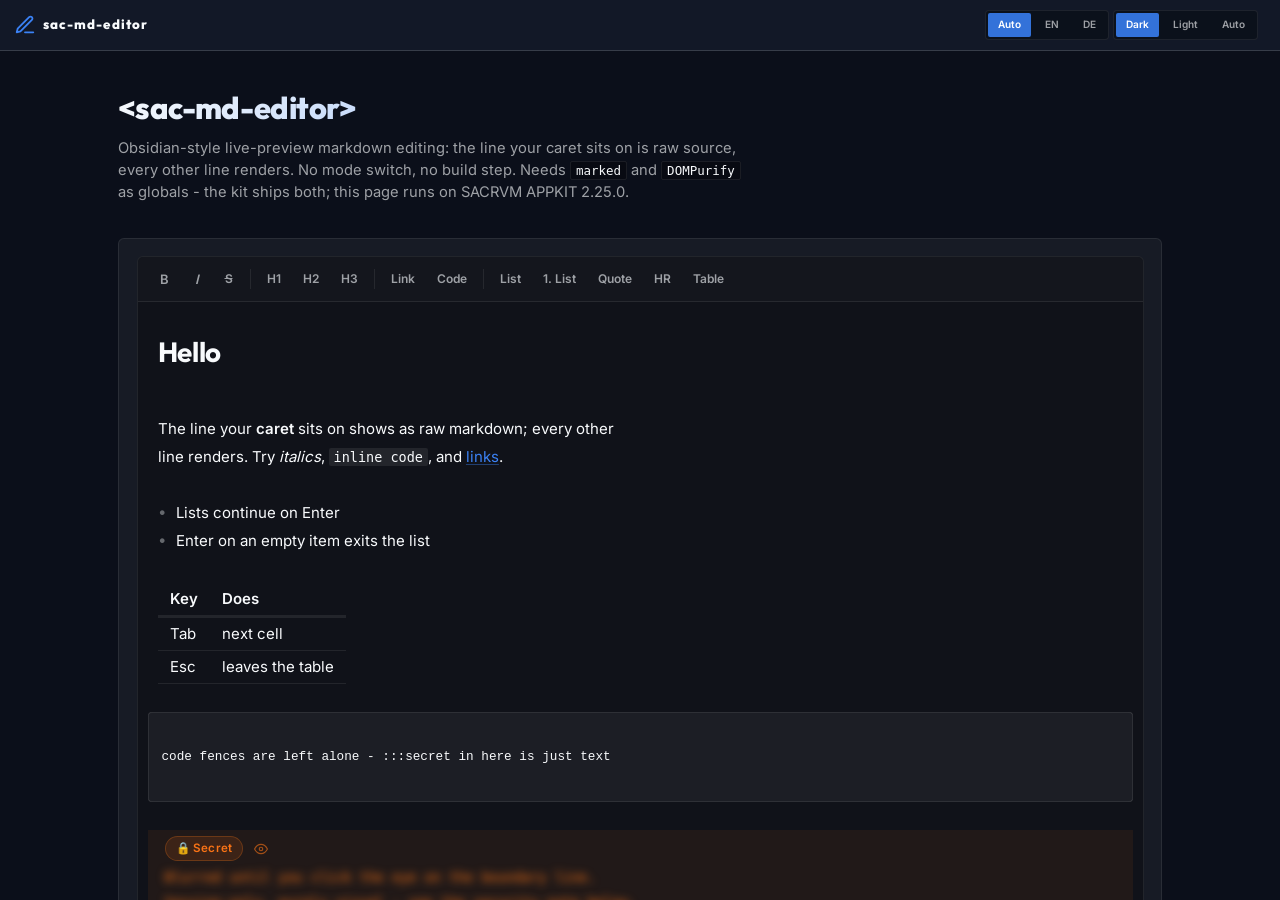
==== commit 9573034f: "fix: demo reads the kit version from kit/VERSION The lead paragraph still said 2.24.0 two re-vendors" ====
--- a/index.html
+++ b/index.html
@@ -58,7 +58,8 @@
                 <p class="lead">Obsidian-style live-preview markdown editing: the line your
                    caret sits on is raw source, every other line renders. No mode switch,
                    no build step. Needs <code>marked</code> and <code>DOMPurify</code> as
-                   globals - the kit ships both; this page runs on SACRVM APPKIT 2.24.0.</p>
+                   globals - the kit ships both; this page runs on SACRVM APPKIT
+                   <span id="kit-version">(see kit/VERSION)</span>.</p>
 
                 <div class="sg-demo">
                     <sac-md-editor id="editor" placeholder="Write some markdown..."></sac-md-editor>
@@ -160,6 +161,11 @@
                 ${compact("no separate phone layout. A tap puts the caret on a line and shows its source; in read-only mode a tap on a masked block reveals it.")}`;
             sac.showcase.watchCode(page);
 
+            // Read the vendored version so a re-vendor never leaves this text stale.
+            fetch("kit/VERSION").then(r => r.ok ? r.text() : Promise.reject())
+                .then(v => { document.getElementById("kit-version").textContent = v.trim(); })
+                .catch(() => {});
+
             const ed = document.getElementById("editor");
             ed.value = [
                 "# Hello",
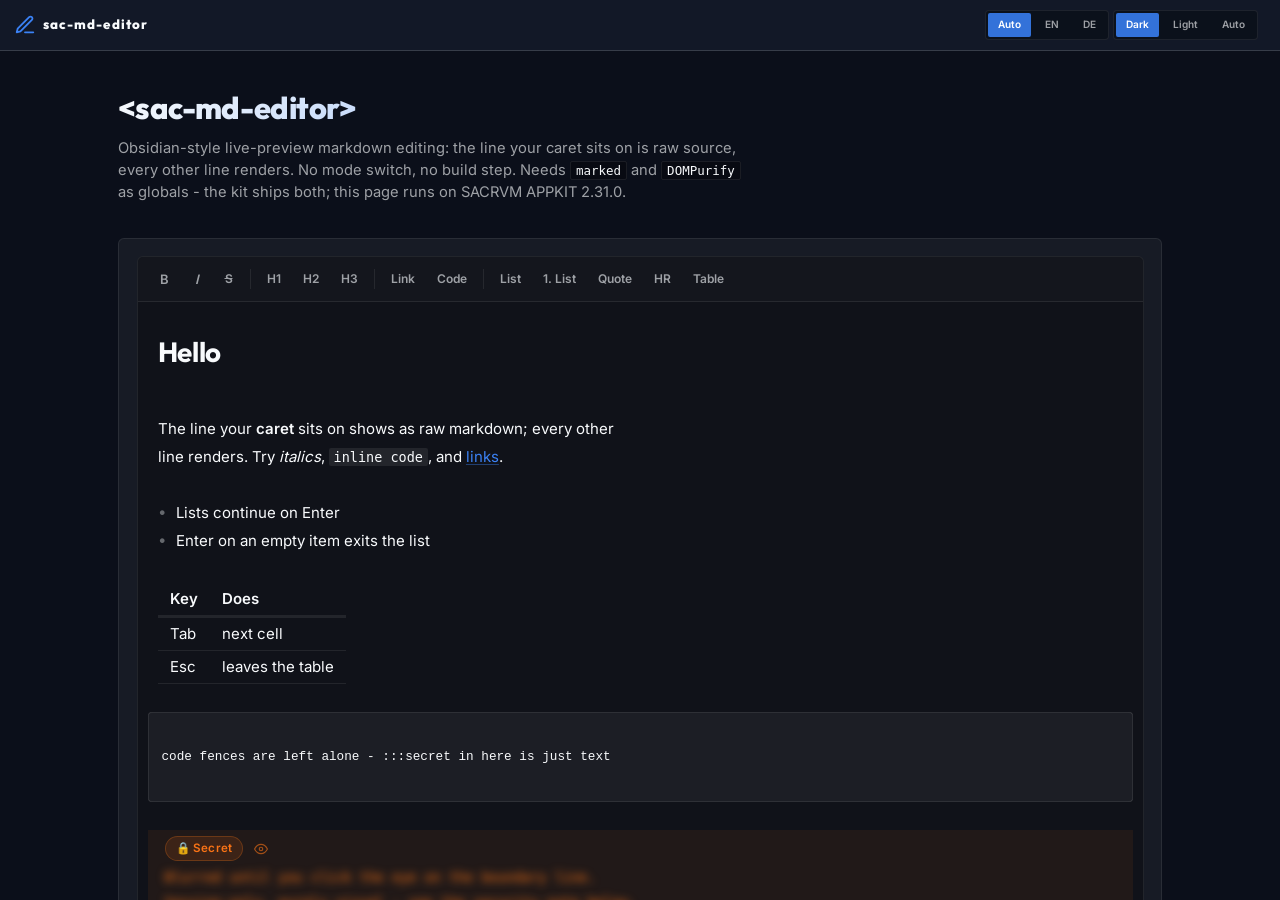
==== commit 17a01109: "feat: bare attribute - the editor fills its pane without a frame For hosts where the editor is the w" ====
--- a/index.html
+++ b/index.html
@@ -32,6 +32,10 @@
            so the demo shows what every host gets. */
         #editor { display: block; min-height: 420px; }
         .demo-actions { flex-wrap: wrap; margin-top: 1rem; }
+        /* The pane a bare editor fills - the frame is the demo's, not the editor's. */
+        .bare-pane { display: flex; flex-direction: column; height: 260px;
+                     border: 1px dashed var(--border); }
+        .bare-pane sac-md-editor { flex: 1; }
     </style>
 </head>
 <body class="app-page">
@@ -90,6 +94,7 @@
                 ${table("Attribute", [
                     ["placeholder", "Shown while the document is empty. Your string - translate it on your side."],
                     ["readonly", "Disables editing and hides the toolbar. A click or tap on a masked block reveals / hides it."],
+                    ["bare", "For an editor that is the whole pane: no frame, radius, background or focus ring, and the writing surface fills the host's height. Give the host one (a height, or <code>flex: 1</code> in a column); a click below the text puts the caret at the end."],
                 ])}
                 ${table("Property", [
                     ["value", "The markdown source, getter and setter. A programmatic set fires no event."],
@@ -113,6 +118,20 @@
                 <p>With the caret in a table, the toolbar's Table button opens a grid
                    dialog (<code>part="table-dialog"</code>) to add, delete and move columns
                    and rows and set alignment.</p>
+
+                <h2 id="bare-mode">Bare</h2>
+                <p>When the editor is the whole pane (a notes app) rather than a field in
+                   a form, <code>bare</code> drops the frame and lets the writing surface
+                   fill the host's height. Here in a 260px pane - the dashed line is the
+                   pane, not the editor:</p>
+                <div class="sg-demo">
+                    <div class="bare-pane">
+                        <sac-md-editor id="bare" bare placeholder="A sheet of paper..."></sac-md-editor>
+                    </div>
+                </div>
+                ${code(`<div style="display: flex; flex-direction: column; height: 100%">
+    <sac-md-editor bare style="flex: 1"></sac-md-editor>
+</div>`)}
 
                 <h2 id="blocks">Blocks</h2>
                 <p>The editor knows no block names of its own. A page registers them once on
@@ -194,6 +213,8 @@
                 "> line divs. Round-tripping is trivial because nothing is ever",
                 "> synthesized or deleted.",
             ].join("\n");
+            document.getElementById("bare").value =
+                "# A short note\n\nClick anywhere below it: the caret goes to the end.";
 
             document.getElementById("dump").addEventListener("click",
                 () => console.log(ed.value));
--- a/kit/css/ui.css
+++ b/kit/css/ui.css
@@ -801,6 +801,27 @@
     color: var(--text-muted);
 }
 
+/* sac.contextMenu's reserved columns: a checkmark (a state) and an icon,
+   each as wide as the menu's 16px glyph, so every label starts in one
+   column — a checked entry, an icon entry and a plain one alike. */
+.sac-menu-check,
+.sac-menu-icon {
+    flex: none;
+    width: 16px;
+    display: inline-flex;
+    align-items: center;
+    justify-content: center;
+    --icon-size: 16px;
+}
+
+/* sac.selection — rows of a list that marks several (kit/js/lib/selection.js).
+   No text selection or touch callout (Shift+click and a long-press would
+   start one); a marked row is the --accent-tint ground, its swapped icon
+   the accent. */
+[data-sac-row] { user-select: none; -webkit-user-select: none; -webkit-touch-callout: none; }
+[data-sac-row].marked { background: var(--accent-tint); }
+[data-sac-row].marked [data-sac-mark-icon] { color: var(--accent); }
+
 /* About window content — rendered by sac.about.open() into a <sac-window>.
    The one shared credits/licence surface: a host and an app both use it, so
    the two look related by construction. Reuses .sac-caption for the version
@@ -813,6 +834,19 @@
 .sac-about-desc { margin: 0; color: var(--text-muted); }
 .sac-about-notice { display: flex; flex-direction: column; gap: 0.3rem; }
 .sac-about-notice p { margin: 0; color: var(--text-muted); font-size: 0.85rem; }
+.sac-about-panel[active] { display: flex; flex-direction: column; gap: 1rem; padding-top: 1rem; }
+.sac-about-facts { display: grid; grid-template-columns: max-content 1fr; gap: 0.5rem 1.5rem; margin: 0; }
+.sac-about-facts dt { color: var(--text-muted); }
+.sac-about-facts dd { margin: 0; overflow-wrap: anywhere; }
+/* Parts: name + one muted "licence · holder" line, in as many columns as fit. */
+.sac-about-parts { display: grid; grid-template-columns: repeat(auto-fit, minmax(240px, 1fr)); gap: 1rem 2rem; }
+.sac-about-group { min-width: 0; }
+.sac-about-group h3 { margin: 0 0 0.25rem; }
+.sac-about-group ul { list-style: none; margin: 0; padding: 0; }
+.sac-about-group li { display: flex; flex-direction: column; padding: 0.3rem 0; min-width: 0; }
+.sac-about-group li + li { border-top: 1px solid var(--border); }
+.sac-about-part { font-weight: 600; }
+.sac-about-lic { color: var(--text-muted); font-size: 0.8rem; overflow: hidden; text-overflow: ellipsis; white-space: nowrap; }
 
 .card {
     background: var(--panel);
@@ -1240,6 +1274,78 @@
 .tile:hover > sac-icon {
     transform: scale(1.1) rotate(5deg);
 }
+/* Arranging tiles (sac.tiles.sortable). The grid carries
+   data-sortable-active for the length of a drag: the cursor is a grabbing
+   hand everywhere in it, and the tiles the lifted one passes over stay
+   still — no hover lift, ring or glow. The lifted tile itself is on top
+   with a strong shadow and the accent ring; its position and 1.03 scale
+   are the helper's inline transform. */
+[data-sortable-active],
+[data-sortable-active] * { cursor: grabbing !important; }
+[data-sortable-active] .tile:not([data-sortable-dragging]):hover,
+[data-arranging] .tile:not([data-sortable-dragging]):hover {
+    transform: translateZ(0);
+    border-color: var(--border-strong);
+    box-shadow: none;
+    background: var(--tile);
+}
+[data-sortable-active] .tile:hover > sac-icon,
+[data-arranging] .tile:hover > sac-icon { transform: none; }
+
+/* Arrange mode (sac.tiles.sortable arrange(), the iPhone's): the movable
+   tiles wiggle — on the `rotate` property, so the helper's slide and lift
+   transforms stay untouched — staggered so the wall doesn't swing in step.
+   A finger drags at once (touch-action none); a tap opens nothing. Under
+   reduced motion a dashed hairline says the same without moving. */
+@keyframes sac-wiggle { from { rotate: -1deg; } to { rotate: 1deg; } }
+@keyframes sac-wiggle-small { from { rotate: -1.6deg; } to { rotate: 1.6deg; } }
+[data-arranging] [data-arrangeable] {
+    animation: sac-wiggle 0.26s ease-in-out infinite alternate;
+    touch-action: none;
+    cursor: grab;
+}
+[data-arranging] [data-arrangeable].small { animation-name: sac-wiggle-small; }
+[data-arranging] [data-arrangeable]:nth-child(2n) { animation-delay: -0.13s; animation-duration: 0.3s; }
+[data-arranging] [data-arrangeable]:nth-child(3n) { animation-delay: -0.07s; animation-duration: 0.28s; }
+[data-arranging] [data-arrangeable][data-sortable-dragging] { animation: none; }
+@media (prefers-reduced-motion: reduce) {
+    [data-arranging] [data-arrangeable] {
+        animation: none;
+        outline: 1px dashed var(--border-strong);
+        outline-offset: 3px;
+    }
+}
+/* The floating "Arrange · Done" pill, under the nav ribbon. */
+.sac-arrange-pill {
+    position: fixed;
+    top: calc(50px + 12px);
+    left: 50%;
+    transform: translateX(-50%);
+    z-index: 18900;          /* over windows (10000–18999's top), under the nav drawer and dialogs */
+    display: flex;
+    align-items: center;
+    gap: 12px;
+    padding: 6px 6px 6px 18px;
+    background: var(--glass-strong);
+    -webkit-backdrop-filter: blur(12px);
+    backdrop-filter: blur(12px);
+    border: 1px solid var(--border-strong);
+    border-radius: 999px;
+    box-shadow: var(--shadow-2);
+    color: var(--text);
+    font-weight: 600;
+    font-size: 0.9rem;
+    white-space: nowrap;
+    animation: sac-pill-in 0.2s ease-out;
+}
+.sac-arrange-pill .btn { width: auto; border-radius: 999px; padding: 6px 16px; }
+@keyframes sac-pill-in { from { opacity: 0; translate: 0 -8px; } to { opacity: 1; translate: 0 0; } }
+@media (prefers-reduced-motion: reduce) { .sac-arrange-pill { animation: none; } }
+.tile[data-sortable-dragging] {
+    border-color: var(--accent);
+    background: var(--tile-hover);
+    box-shadow: var(--shadow-2), 0 24px 48px color-mix(in srgb, var(--sink) 40%, transparent);
+}
 
 /* Variants — footprints: .wide 2 columns × 1 row, .large 2 × 2. */
 .tile.wide  { grid-column: span 2; }
@@ -1249,23 +1355,24 @@
     .grid > .tile.wide,
     .grid > .tile.large { grid-column: auto; grid-row: auto; --grid-rows: 1; }
 }
-/* .small — a quarter of a medium: up to four go in a .tile-pack, which
-   takes one medium cell and splits it 2×2 with the grid's own gap, so the
-   block lines up edge to edge with its neighbours. Icon only: the h2 stays
-   as the accessible name (visually hidden) — give the tile a title for the
-   tooltip. Small tiles stay small on phones; a one-column grid lays the
-   pack out as one row of four. */
+/* .small — a ninth of a medium: up to nine go in a .tile-pack, which
+   takes one medium cell and splits it 3×3 with the grid's own gap, so the
+   block lines up edge to edge with its neighbours and the rhythm of the
+   grid runs through it. Icon only: the h2 stays as the accessible name
+   (visually hidden) — give the tile a title for the tooltip. Small tiles
+   stay small on phones; a one-column grid lays the pack out as a wrapping
+   row of ~72px squares. */
 .tile-pack {
     display: grid;
-    grid-template-columns: 1fr 1fr;
-    grid-template-rows: 1fr 1fr;
+    grid-template-columns: repeat(3, minmax(0, 1fr));
+    grid-template-rows: repeat(3, minmax(0, 1fr));
     gap: var(--grid-gap);
     min-width: 0;
 }
 .grid > .tile-pack { min-height: 0; }
 @container (width < 581px) {
     .grid > .tile-pack {
-        grid-template-columns: repeat(4, minmax(0, 1fr));
+        grid-template-columns: repeat(auto-fill, minmax(72px, 1fr));
         grid-template-rows: auto;
         align-self: start;
     }
@@ -1275,9 +1382,11 @@
     padding: 0;
     align-items: center;
     justify-content: center;
+    /* ~90px: the large radius would read as a pill. */
+    border-radius: var(--radius-m);
 }
 .tile.small > sac-icon {
-    --icon-size: 40px;
+    --icon-size: 32px;
     margin: 0;
 }
 .tile.small h2 {
@@ -1291,6 +1400,7 @@
 }
 .tile.small p,
 .tile.small .tile-meta { display: none; }
+
 .tile.disabled {
     opacity: 0.5;
     cursor: not-allowed;
--- a/kit/css/ui.css
+++ b/kit/css/ui.css
@@ -801,6 +801,27 @@
     color: var(--text-muted);
 }
 
+/* sac.contextMenu's reserved columns: a checkmark (a state) and an icon,
+   each as wide as the menu's 16px glyph, so every label starts in one
+   column — a checked entry, an icon entry and a plain one alike. */
+.sac-menu-check,
+.sac-menu-icon {
+    flex: none;
+    width: 16px;
+    display: inline-flex;
+    align-items: center;
+    justify-content: center;
+    --icon-size: 16px;
+}
+
+/* sac.selection — rows of a list that marks several (kit/js/lib/selection.js).
+   No text selection or touch callout (Shift+click and a long-press would
+   start one); a marked row is the --accent-tint ground, its swapped icon
+   the accent. */
+[data-sac-row] { user-select: none; -webkit-user-select: none; -webkit-touch-callout: none; }
+[data-sac-row].marked { background: var(--accent-tint); }
+[data-sac-row].marked [data-sac-mark-icon] { color: var(--accent); }
+
 /* About window content — rendered by sac.about.open() into a <sac-window>.
    The one shared credits/licence surface: a host and an app both use it, so
    the two look related by construction. Reuses .sac-caption for the version
@@ -813,6 +834,19 @@
 .sac-about-desc { margin: 0; color: var(--text-muted); }
 .sac-about-notice { display: flex; flex-direction: column; gap: 0.3rem; }
 .sac-about-notice p { margin: 0; color: var(--text-muted); font-size: 0.85rem; }
+.sac-about-panel[active] { display: flex; flex-direction: column; gap: 1rem; padding-top: 1rem; }
+.sac-about-facts { display: grid; grid-template-columns: max-content 1fr; gap: 0.5rem 1.5rem; margin: 0; }
+.sac-about-facts dt { color: var(--text-muted); }
+.sac-about-facts dd { margin: 0; overflow-wrap: anywhere; }
+/* Parts: name + one muted "licence · holder" line, in as many columns as fit. */
+.sac-about-parts { display: grid; grid-template-columns: repeat(auto-fit, minmax(240px, 1fr)); gap: 1rem 2rem; }
+.sac-about-group { min-width: 0; }
+.sac-about-group h3 { margin: 0 0 0.25rem; }
+.sac-about-group ul { list-style: none; margin: 0; padding: 0; }
+.sac-about-group li { display: flex; flex-direction: column; padding: 0.3rem 0; min-width: 0; }
+.sac-about-group li + li { border-top: 1px solid var(--border); }
+.sac-about-part { font-weight: 600; }
+.sac-about-lic { color: var(--text-muted); font-size: 0.8rem; overflow: hidden; text-overflow: ellipsis; white-space: nowrap; }
 
 .card {
     background: var(--panel);
@@ -1240,6 +1274,78 @@
 .tile:hover > sac-icon {
     transform: scale(1.1) rotate(5deg);
 }
+/* Arranging tiles (sac.tiles.sortable). The grid carries
+   data-sortable-active for the length of a drag: the cursor is a grabbing
+   hand everywhere in it, and the tiles the lifted one passes over stay
+   still — no hover lift, ring or glow. The lifted tile itself is on top
+   with a strong shadow and the accent ring; its position and 1.03 scale
+   are the helper's inline transform. */
+[data-sortable-active],
+[data-sortable-active] * { cursor: grabbing !important; }
+[data-sortable-active] .tile:not([data-sortable-dragging]):hover,
+[data-arranging] .tile:not([data-sortable-dragging]):hover {
+    transform: translateZ(0);
+    border-color: var(--border-strong);
+    box-shadow: none;
+    background: var(--tile);
+}
+[data-sortable-active] .tile:hover > sac-icon,
+[data-arranging] .tile:hover > sac-icon { transform: none; }
+
+/* Arrange mode (sac.tiles.sortable arrange(), the iPhone's): the movable
+   tiles wiggle — on the `rotate` property, so the helper's slide and lift
+   transforms stay untouched — staggered so the wall doesn't swing in step.
+   A finger drags at once (touch-action none); a tap opens nothing. Under
+   reduced motion a dashed hairline says the same without moving. */
+@keyframes sac-wiggle { from { rotate: -1deg; } to { rotate: 1deg; } }
+@keyframes sac-wiggle-small { from { rotate: -1.6deg; } to { rotate: 1.6deg; } }
+[data-arranging] [data-arrangeable] {
+    animation: sac-wiggle 0.26s ease-in-out infinite alternate;
+    touch-action: none;
+    cursor: grab;
+}
+[data-arranging] [data-arrangeable].small { animation-name: sac-wiggle-small; }
+[data-arranging] [data-arrangeable]:nth-child(2n) { animation-delay: -0.13s; animation-duration: 0.3s; }
+[data-arranging] [data-arrangeable]:nth-child(3n) { animation-delay: -0.07s; animation-duration: 0.28s; }
+[data-arranging] [data-arrangeable][data-sortable-dragging] { animation: none; }
+@media (prefers-reduced-motion: reduce) {
+    [data-arranging] [data-arrangeable] {
+        animation: none;
+        outline: 1px dashed var(--border-strong);
+        outline-offset: 3px;
+    }
+}
+/* The floating "Arrange · Done" pill, under the nav ribbon. */
+.sac-arrange-pill {
+    position: fixed;
+    top: calc(50px + 12px);
+    left: 50%;
+    transform: translateX(-50%);
+    z-index: 18900;          /* over windows (10000–18999's top), under the nav drawer and dialogs */
+    display: flex;
+    align-items: center;
+    gap: 12px;
+    padding: 6px 6px 6px 18px;
+    background: var(--glass-strong);
+    -webkit-backdrop-filter: blur(12px);
+    backdrop-filter: blur(12px);
+    border: 1px solid var(--border-strong);
+    border-radius: 999px;
+    box-shadow: var(--shadow-2);
+    color: var(--text);
+    font-weight: 600;
+    font-size: 0.9rem;
+    white-space: nowrap;
+    animation: sac-pill-in 0.2s ease-out;
+}
+.sac-arrange-pill .btn { width: auto; border-radius: 999px; padding: 6px 16px; }
+@keyframes sac-pill-in { from { opacity: 0; translate: 0 -8px; } to { opacity: 1; translate: 0 0; } }
+@media (prefers-reduced-motion: reduce) { .sac-arrange-pill { animation: none; } }
+.tile[data-sortable-dragging] {
+    border-color: var(--accent);
+    background: var(--tile-hover);
+    box-shadow: var(--shadow-2), 0 24px 48px color-mix(in srgb, var(--sink) 40%, transparent);
+}
 
 /* Variants — footprints: .wide 2 columns × 1 row, .large 2 × 2. */
 .tile.wide  { grid-column: span 2; }
@@ -1249,23 +1355,24 @@
     .grid > .tile.wide,
     .grid > .tile.large { grid-column: auto; grid-row: auto; --grid-rows: 1; }
 }
-/* .small — a quarter of a medium: up to four go in a .tile-pack, which
-   takes one medium cell and splits it 2×2 with the grid's own gap, so the
-   block lines up edge to edge with its neighbours. Icon only: the h2 stays
-   as the accessible name (visually hidden) — give the tile a title for the
-   tooltip. Small tiles stay small on phones; a one-column grid lays the
-   pack out as one row of four. */
+/* .small — a ninth of a medium: up to nine go in a .tile-pack, which
+   takes one medium cell and splits it 3×3 with the grid's own gap, so the
+   block lines up edge to edge with its neighbours and the rhythm of the
+   grid runs through it. Icon only: the h2 stays as the accessible name
+   (visually hidden) — give the tile a title for the tooltip. Small tiles
+   stay small on phones; a one-column grid lays the pack out as a wrapping
+   row of ~72px squares. */
 .tile-pack {
     display: grid;
-    grid-template-columns: 1fr 1fr;
-    grid-template-rows: 1fr 1fr;
+    grid-template-columns: repeat(3, minmax(0, 1fr));
+    grid-template-rows: repeat(3, minmax(0, 1fr));
     gap: var(--grid-gap);
     min-width: 0;
 }
 .grid > .tile-pack { min-height: 0; }
 @container (width < 581px) {
     .grid > .tile-pack {
-        grid-template-columns: repeat(4, minmax(0, 1fr));
+        grid-template-columns: repeat(auto-fill, minmax(72px, 1fr));
         grid-template-rows: auto;
         align-self: start;
     }
@@ -1275,9 +1382,11 @@
     padding: 0;
     align-items: center;
     justify-content: center;
+    /* ~90px: the large radius would read as a pill. */
+    border-radius: var(--radius-m);
 }
 .tile.small > sac-icon {
-    --icon-size: 40px;
+    --icon-size: 32px;
     margin: 0;
 }
 .tile.small h2 {
@@ -1291,6 +1400,7 @@
 }
 .tile.small p,
 .tile.small .tile-meta { display: none; }
+
 .tile.disabled {
     opacity: 0.5;
     cursor: not-allowed;
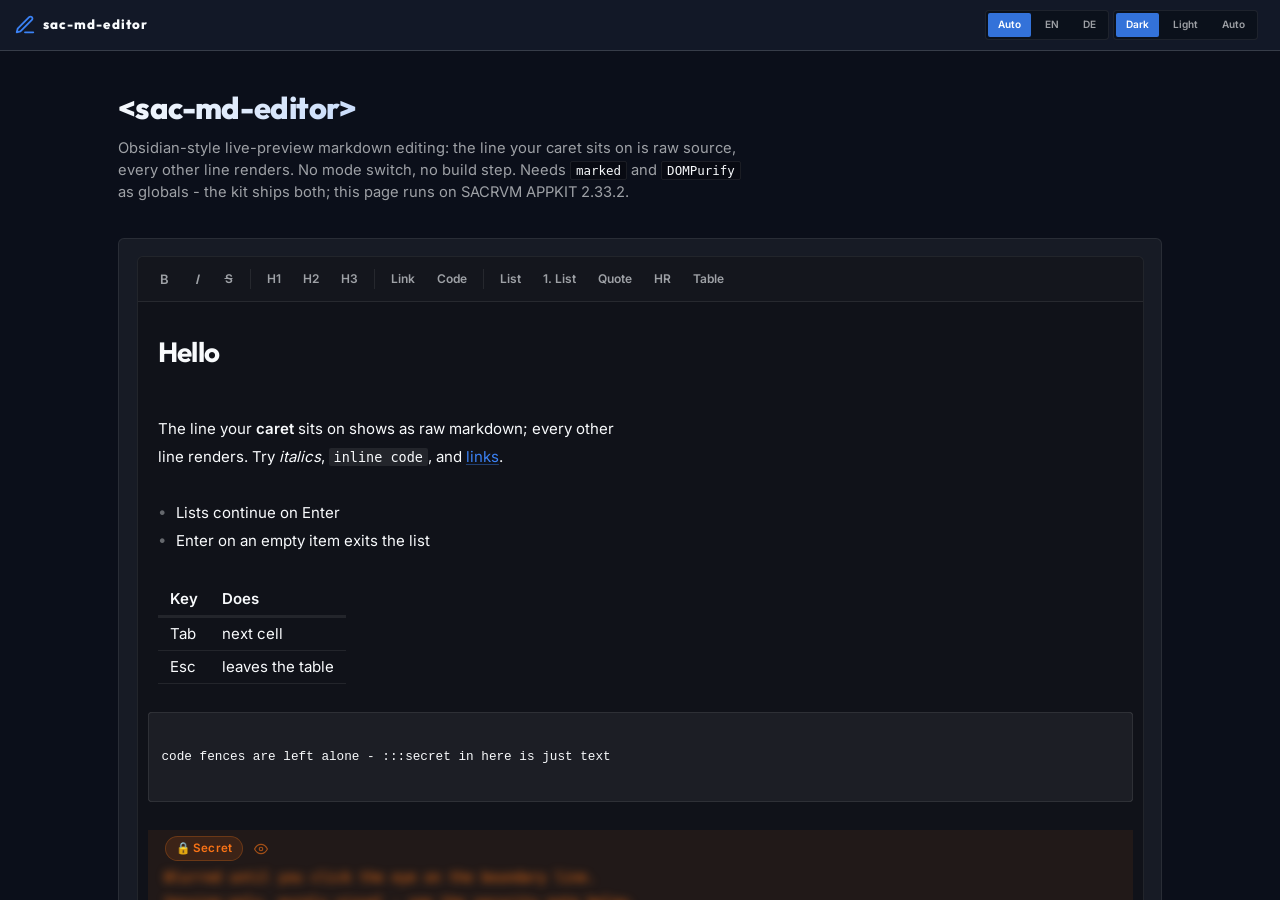
==== commit 32e63851: "chore: vendor SACRVM APPKIT 2.33.2 From 2.31.0, skipping 2.26-2.33.1 (2.33.1 was superseded). The de" ====
--- a/index.html
+++ b/index.html
@@ -15,6 +15,7 @@
     <script defer src="kit/js/lib/globals.js"></script>
     <script defer src="kit/js/i18n/de.js"></script>
     <script defer src="kit/js/lib/icons.js"></script>
+    <script defer src="kit/js/lib/motion.js"></script>
     <script defer src="kit/js/lib/showcase.js"></script>
     <script defer src="kit/js/components/sac-icon.js"></script>
     <script defer src="kit/js/components/sac-nav.js"></script>
--- a/kit/css/ui.css
+++ b/kit/css/ui.css
@@ -133,6 +133,12 @@
        properties cross shadow roots; a class does not. 14/26 ≈ the kit's
        ~56% icon-to-box ratio. */
     --icon-btn-size: 26px;
+
+    /* Scrollbar measure — the kit bar's track and the air on each side of
+       its thumb (thumb = size − 2 × gap = 6px). Custom properties cross
+       shadow roots, so every shadow copy of the §5 recipe reads this pair. */
+    --scrollbar-size: 12px;
+    --scrollbar-gap:  3px;
     --icon-btn-icon: 14px;
 
     /* Tool button — ONE measure for <sac-toolbox>'s tools and the light-DOM
@@ -206,6 +212,10 @@
     /* Surfaces — accent-independent but direction-INdependent (the flipped
        seed already produces the right value), so these may live on the scopes. */
     --glass-hue:   color-mix(in srgb, var(--surface) 45%, var(--bg));   /* internal carrier  */
+    /* The glass, solid: what a blurred surface (--glass, --glass-strong, a
+       menu, a toast) shows instead under prefers-reduced-transparency or
+       prefers-contrast: more — same hue, nothing of the page shining through. */
+    --glass-solid: var(--glass-hue);
     --tile:        color-mix(in srgb, var(--surface) 70%, transparent);     /* launcher tiles    */
     --tile-hover:  color-mix(in srgb, var(--surface) 90%, transparent);
 
@@ -220,6 +230,7 @@
     /* Lines + washes */
     --border:        color-mix(in srgb, var(--fg) 8%, transparent);
     --border-strong: color-mix(in srgb, var(--fg) 16%, transparent);
+    --border-contrast: color-mix(in srgb, var(--fg) 45%, transparent); /* edges under prefers-contrast: more */
     --hover:         color-mix(in srgb, var(--fg) 8%, transparent);   /* hover wash        */
     --hover-strong:  color-mix(in srgb, var(--fg) 14%, transparent);  /* active/press wash */
 
@@ -383,8 +394,8 @@
    with scrollable shadow content must duplicate these rules inside.
 
    Chromium and Safari draw the KIT's bar (::-webkit-scrollbar below): a
-   6px thumb with 2px of air on both sides, no arrow buttons, the same on
-   every OS. The standard pair (scrollbar-width/-color) is for Firefox ONLY:
+   6px thumb with 3px of air on every side (--scrollbar-size / -gap), no
+   arrow buttons, the same on every OS. The standard pair (scrollbar-width/-color) is for Firefox ONLY:
    since Chrome 121 a set scrollbar-color — which is INHERITED, even into
    shadow roots — makes Chrome ignore every ::-webkit-scrollbar rule and
    paint its native bar (on Windows: arrow buttons, the thumb off-centre in
@@ -396,12 +407,12 @@
         scrollbar-color: var(--scrollbar-thumb) transparent;
     }
 }
-*::-webkit-scrollbar { width: 10px; height: 10px; }
+*::-webkit-scrollbar { width: var(--scrollbar-size); height: var(--scrollbar-size); }
 *::-webkit-scrollbar-track { background: transparent; }
 *::-webkit-scrollbar-thumb {
     background: var(--scrollbar-thumb);
     background-clip: content-box;
-    border: 2px solid transparent;
+    border: var(--scrollbar-gap) solid transparent;
     border-radius: 999px;   /* a pill — the one rounded exception to the shape scale */
 }
 *::-webkit-scrollbar-thumb:hover {
@@ -439,9 +450,12 @@
 h1, h2, h3, h4, h5, h6 {
     font-family: 'Outfit', sans-serif;
     font-weight: 700;
-    letter-spacing: -0.02em;
     margin: 0;
 }
+/* Tracking follows size: display sizes tighten, small headings (h4–h6 sit
+   at body size) keep the face's own spacing. */
+h1, h2, h3 { letter-spacing: -0.02em; }
+h4, h5, h6 { letter-spacing: 0; }
 
 a { color: var(--accent); text-decoration: none; }
 a:hover { text-decoration: underline; }
@@ -626,7 +640,9 @@
     font-family: inherit;
     text-transform: uppercase;
     letter-spacing: 0.02em;
-    transition: all 0.2s ease;
+    /* Named, never `all`: a theme switch or a layout change must not animate. */
+    transition: background-color 0.2s ease, border-color 0.2s ease, color 0.2s ease,
+                box-shadow 0.2s ease, transform 0.2s var(--ease-smooth), opacity 0.2s ease;
     font-size: 0.7rem;
     display: flex;
     align-items: center;
@@ -641,12 +657,18 @@
     background: var(--accent-fill);
     color: var(--on-accent);
     border-color: transparent;
-    transition: all 0.2s var(--ease-bounce);
 }
 .btn.primary:hover:not(:disabled) {
     background: var(--accent-strong);
     transform: translateY(-1px);
     box-shadow: 0 4px 12px var(--accent-glow);
+}
+/* Press: the button gives under the pointer the moment it goes down, not on
+   release — fast in (100ms), back at the normal pace. */
+.btn:active:not(:disabled),
+.btn.primary:active:not(:disabled) {
+    transform: scale(0.97);
+    transition-duration: 0.1s;
 }
 .btn.danger {
     background: var(--danger-fill);
@@ -689,7 +711,8 @@
     align-items: center;
     justify-content: center;
     border-radius: 50%;
-    transition: all 0.2s var(--ease-smooth);
+    transition: background-color 0.2s var(--ease-smooth), color 0.2s var(--ease-smooth),
+                transform 0.2s var(--ease-smooth);
     padding: 0;
     /* 20/36 = the same ~56% ratio. A custom property crosses into
        <sac-icon>'s shadow root, which the `.nav-icon-btn svg` rule below
@@ -704,6 +727,7 @@
 .nav-icon-btn:active {
     transform: translateY(0);
     background: var(--hover-strong);
+    transition-duration: 0.1s;
 }
 /* A light-DOM inline <svg> (rare now — host tools use <sac-icon>) follows the
    same --icon-size, so both icon forms come out the same size. */
@@ -817,10 +841,13 @@
 /* sac.selection — rows of a list that marks several (kit/js/lib/selection.js).
    No text selection or touch callout (Shift+click and a long-press would
    start one); a marked row is the --accent-tint ground, its swapped icon
-   the accent. */
+   the accent. The keyboard cursor, where the open row doesn't show it (the
+   moving end of a Shift range), is a quiet --accent ring while the list
+   has focus. */
 [data-sac-row] { user-select: none; -webkit-user-select: none; -webkit-touch-callout: none; }
 [data-sac-row].marked { background: var(--accent-tint); }
 [data-sac-row].marked [data-sac-mark-icon] { color: var(--accent); }
+[data-sac-selection]:focus-within [data-sac-row][data-sac-cursor] { box-shadow: inset 0 0 0 1px var(--accent); }
 
 /* About window content — rendered by sac.about.open() into a <sac-window>.
    The one shared credits/licence surface: a host and an app both use it, so
@@ -1020,6 +1047,11 @@
     background: var(--hover);
     color: var(--text);
 }
+.pagination button:active:not(:disabled),
+.pagination a:active:not(.disabled) {
+    background: var(--hover-strong);
+    transition-duration: 0s;
+}
 .pagination button.active,
 .pagination a.active,
 .pagination button[aria-current="page"],
@@ -1231,8 +1263,8 @@
     display: flex;
     flex-direction: column;
     justify-content: flex-end;
-    transition: transform 0.4s var(--ease-bounce), border-color 0.4s var(--ease-bounce),
-                box-shadow 0.4s var(--ease-bounce), background 0.4s var(--ease-bounce);
+    transition: transform 0.4s var(--ease-smooth), border-color 0.4s var(--ease-smooth),
+                box-shadow 0.4s var(--ease-smooth), background 0.4s var(--ease-smooth);
     overflow: hidden;
     cursor: pointer;
     /* Persistent compositor layer: without it the browser promotes the tile
@@ -1249,7 +1281,7 @@
     --icon-size: 48px;
     margin-bottom: auto;
     color: var(--accent);
-    transition: transform 0.4s var(--ease-bounce);
+    transition: transform 0.4s var(--ease-smooth);
 }
 .tile h2 {
     font-size: 1.5rem;
@@ -1273,6 +1305,12 @@
 }
 .tile:hover > sac-icon {
     transform: scale(1.1) rotate(5deg);
+}
+/* Press: the lifted tile gives back half its lift at once — a push, not a
+   scale (see the text-jitter note above). */
+.tile:active {
+    transform: translateY(-4px) translateZ(0);
+    transition-duration: 0.1s;
 }
 /* Arranging tiles (sac.tiles.sortable). The grid carries
    data-sortable-active for the length of a drag: the cursor is a grabbing
@@ -1283,7 +1321,9 @@
 [data-sortable-active],
 [data-sortable-active] * { cursor: grabbing !important; }
 [data-sortable-active] .tile:not([data-sortable-dragging]):hover,
-[data-arranging] .tile:not([data-sortable-dragging]):hover {
+[data-arranging] .tile:not([data-sortable-dragging]):hover,
+[data-sortable-active] .tile:not([data-sortable-dragging]):active,
+[data-arranging] .tile:not([data-sortable-dragging]):active {
     transform: translateZ(0);
     border-color: var(--border-strong);
     box-shadow: none;
@@ -1406,7 +1446,8 @@
     cursor: not-allowed;
     filter: grayscale(1);
 }
-.tile.disabled:hover {
+.tile.disabled:hover,
+.tile.disabled:active {
     transform: none;
     border-color: var(--border-strong);
     box-shadow: none;
@@ -1661,6 +1702,9 @@
     .tile:hover > sac-icon { transform: none; }
     .btn.primary:hover:not(:disabled) { transform: none; box-shadow: none; }
     .nav-icon-btn:hover { transform: none; }
+    /* …but the press itself still shows (a touch is a hover too). */
+    .btn.primary:active:not(:disabled) { transform: scale(0.97); }
+    .tile:active { transform: translateY(2px) translateZ(0); }
 }
 
 @media (pointer: coarse) {
@@ -1749,6 +1793,7 @@
         translate: -105% 0;
         visibility: hidden;
         transition: translate 0.5s var(--ease-swift), visibility 0.5s;
+        touch-action: pan-y pinch-zoom;   /* sideways = sac-nav's swipe-to-close */
     }
     /* translate: none while open, not 0 — any transform makes the drawer the
        containing block of its position:fixed descendants (popovers). */
@@ -1781,3 +1826,42 @@
     .tile.small > sac-icon { --icon-size: 32px; }
     .hub-container .intro-text { font-size: 1rem; }
 }
+
+/* --------------------------------------------------------------------------
+   16. Reduced transparency, more contrast — global user preferences.
+   A blurred surface lets the page shine through; under either setting it
+   turns solid (--glass-solid: the same hue, opaque) and drops the blur, and
+   under prefers-contrast: more its edge becomes a clearly visible line
+   (--border-contrast). Last in the file, so it wins over the hover resets
+   above. NOTE: like section 14, this reaches the light DOM only — every
+   component carries the same two queries inside its shadow root.
+   -------------------------------------------------------------------------- */
+@media (prefers-reduced-transparency: reduce) {
+    .glass,
+    .floating-menu,
+    .sac-arrange-pill,
+    .center-card,
+    .tile,
+    .tile:hover {
+        background: var(--glass-solid);
+        backdrop-filter: none;
+        -webkit-backdrop-filter: none;
+    }
+}
+@media (prefers-contrast: more) {
+    .glass,
+    .floating-menu,
+    .sac-arrange-pill,
+    .center-card,
+    .tile,
+    .tile:hover {
+        background: var(--glass-solid);
+        backdrop-filter: none;
+        -webkit-backdrop-filter: none;
+    }
+    .glass,
+    .floating-menu,
+    .sac-arrange-pill,
+    .center-card,
+    .tile { border-color: var(--border-contrast); }
+}
--- a/kit/css/ui.css
+++ b/kit/css/ui.css
@@ -133,6 +133,12 @@
        properties cross shadow roots; a class does not. 14/26 ≈ the kit's
        ~56% icon-to-box ratio. */
     --icon-btn-size: 26px;
+
+    /* Scrollbar measure — the kit bar's track and the air on each side of
+       its thumb (thumb = size − 2 × gap = 6px). Custom properties cross
+       shadow roots, so every shadow copy of the §5 recipe reads this pair. */
+    --scrollbar-size: 12px;
+    --scrollbar-gap:  3px;
     --icon-btn-icon: 14px;
 
     /* Tool button — ONE measure for <sac-toolbox>'s tools and the light-DOM
@@ -206,6 +212,10 @@
     /* Surfaces — accent-independent but direction-INdependent (the flipped
        seed already produces the right value), so these may live on the scopes. */
     --glass-hue:   color-mix(in srgb, var(--surface) 45%, var(--bg));   /* internal carrier  */
+    /* The glass, solid: what a blurred surface (--glass, --glass-strong, a
+       menu, a toast) shows instead under prefers-reduced-transparency or
+       prefers-contrast: more — same hue, nothing of the page shining through. */
+    --glass-solid: var(--glass-hue);
     --tile:        color-mix(in srgb, var(--surface) 70%, transparent);     /* launcher tiles    */
     --tile-hover:  color-mix(in srgb, var(--surface) 90%, transparent);
 
@@ -220,6 +230,7 @@
     /* Lines + washes */
     --border:        color-mix(in srgb, var(--fg) 8%, transparent);
     --border-strong: color-mix(in srgb, var(--fg) 16%, transparent);
+    --border-contrast: color-mix(in srgb, var(--fg) 45%, transparent); /* edges under prefers-contrast: more */
     --hover:         color-mix(in srgb, var(--fg) 8%, transparent);   /* hover wash        */
     --hover-strong:  color-mix(in srgb, var(--fg) 14%, transparent);  /* active/press wash */
 
@@ -383,8 +394,8 @@
    with scrollable shadow content must duplicate these rules inside.
 
    Chromium and Safari draw the KIT's bar (::-webkit-scrollbar below): a
-   6px thumb with 2px of air on both sides, no arrow buttons, the same on
-   every OS. The standard pair (scrollbar-width/-color) is for Firefox ONLY:
+   6px thumb with 3px of air on every side (--scrollbar-size / -gap), no
+   arrow buttons, the same on every OS. The standard pair (scrollbar-width/-color) is for Firefox ONLY:
    since Chrome 121 a set scrollbar-color — which is INHERITED, even into
    shadow roots — makes Chrome ignore every ::-webkit-scrollbar rule and
    paint its native bar (on Windows: arrow buttons, the thumb off-centre in
@@ -396,12 +407,12 @@
         scrollbar-color: var(--scrollbar-thumb) transparent;
     }
 }
-*::-webkit-scrollbar { width: 10px; height: 10px; }
+*::-webkit-scrollbar { width: var(--scrollbar-size); height: var(--scrollbar-size); }
 *::-webkit-scrollbar-track { background: transparent; }
 *::-webkit-scrollbar-thumb {
     background: var(--scrollbar-thumb);
     background-clip: content-box;
-    border: 2px solid transparent;
+    border: var(--scrollbar-gap) solid transparent;
     border-radius: 999px;   /* a pill — the one rounded exception to the shape scale */
 }
 *::-webkit-scrollbar-thumb:hover {
@@ -439,9 +450,12 @@
 h1, h2, h3, h4, h5, h6 {
     font-family: 'Outfit', sans-serif;
     font-weight: 700;
-    letter-spacing: -0.02em;
     margin: 0;
 }
+/* Tracking follows size: display sizes tighten, small headings (h4–h6 sit
+   at body size) keep the face's own spacing. */
+h1, h2, h3 { letter-spacing: -0.02em; }
+h4, h5, h6 { letter-spacing: 0; }
 
 a { color: var(--accent); text-decoration: none; }
 a:hover { text-decoration: underline; }
@@ -626,7 +640,9 @@
     font-family: inherit;
     text-transform: uppercase;
     letter-spacing: 0.02em;
-    transition: all 0.2s ease;
+    /* Named, never `all`: a theme switch or a layout change must not animate. */
+    transition: background-color 0.2s ease, border-color 0.2s ease, color 0.2s ease,
+                box-shadow 0.2s ease, transform 0.2s var(--ease-smooth), opacity 0.2s ease;
     font-size: 0.7rem;
     display: flex;
     align-items: center;
@@ -641,12 +657,18 @@
     background: var(--accent-fill);
     color: var(--on-accent);
     border-color: transparent;
-    transition: all 0.2s var(--ease-bounce);
 }
 .btn.primary:hover:not(:disabled) {
     background: var(--accent-strong);
     transform: translateY(-1px);
     box-shadow: 0 4px 12px var(--accent-glow);
+}
+/* Press: the button gives under the pointer the moment it goes down, not on
+   release — fast in (100ms), back at the normal pace. */
+.btn:active:not(:disabled),
+.btn.primary:active:not(:disabled) {
+    transform: scale(0.97);
+    transition-duration: 0.1s;
 }
 .btn.danger {
     background: var(--danger-fill);
@@ -689,7 +711,8 @@
     align-items: center;
     justify-content: center;
     border-radius: 50%;
-    transition: all 0.2s var(--ease-smooth);
+    transition: background-color 0.2s var(--ease-smooth), color 0.2s var(--ease-smooth),
+                transform 0.2s var(--ease-smooth);
     padding: 0;
     /* 20/36 = the same ~56% ratio. A custom property crosses into
        <sac-icon>'s shadow root, which the `.nav-icon-btn svg` rule below
@@ -704,6 +727,7 @@
 .nav-icon-btn:active {
     transform: translateY(0);
     background: var(--hover-strong);
+    transition-duration: 0.1s;
 }
 /* A light-DOM inline <svg> (rare now — host tools use <sac-icon>) follows the
    same --icon-size, so both icon forms come out the same size. */
@@ -817,10 +841,13 @@
 /* sac.selection — rows of a list that marks several (kit/js/lib/selection.js).
    No text selection or touch callout (Shift+click and a long-press would
    start one); a marked row is the --accent-tint ground, its swapped icon
-   the accent. */
+   the accent. The keyboard cursor, where the open row doesn't show it (the
+   moving end of a Shift range), is a quiet --accent ring while the list
+   has focus. */
 [data-sac-row] { user-select: none; -webkit-user-select: none; -webkit-touch-callout: none; }
 [data-sac-row].marked { background: var(--accent-tint); }
 [data-sac-row].marked [data-sac-mark-icon] { color: var(--accent); }
+[data-sac-selection]:focus-within [data-sac-row][data-sac-cursor] { box-shadow: inset 0 0 0 1px var(--accent); }
 
 /* About window content — rendered by sac.about.open() into a <sac-window>.
    The one shared credits/licence surface: a host and an app both use it, so
@@ -1020,6 +1047,11 @@
     background: var(--hover);
     color: var(--text);
 }
+.pagination button:active:not(:disabled),
+.pagination a:active:not(.disabled) {
+    background: var(--hover-strong);
+    transition-duration: 0s;
+}
 .pagination button.active,
 .pagination a.active,
 .pagination button[aria-current="page"],
@@ -1231,8 +1263,8 @@
     display: flex;
     flex-direction: column;
     justify-content: flex-end;
-    transition: transform 0.4s var(--ease-bounce), border-color 0.4s var(--ease-bounce),
-                box-shadow 0.4s var(--ease-bounce), background 0.4s var(--ease-bounce);
+    transition: transform 0.4s var(--ease-smooth), border-color 0.4s var(--ease-smooth),
+                box-shadow 0.4s var(--ease-smooth), background 0.4s var(--ease-smooth);
     overflow: hidden;
     cursor: pointer;
     /* Persistent compositor layer: without it the browser promotes the tile
@@ -1249,7 +1281,7 @@
     --icon-size: 48px;
     margin-bottom: auto;
     color: var(--accent);
-    transition: transform 0.4s var(--ease-bounce);
+    transition: transform 0.4s var(--ease-smooth);
 }
 .tile h2 {
     font-size: 1.5rem;
@@ -1273,6 +1305,12 @@
 }
 .tile:hover > sac-icon {
     transform: scale(1.1) rotate(5deg);
+}
+/* Press: the lifted tile gives back half its lift at once — a push, not a
+   scale (see the text-jitter note above). */
+.tile:active {
+    transform: translateY(-4px) translateZ(0);
+    transition-duration: 0.1s;
 }
 /* Arranging tiles (sac.tiles.sortable). The grid carries
    data-sortable-active for the length of a drag: the cursor is a grabbing
@@ -1283,7 +1321,9 @@
 [data-sortable-active],
 [data-sortable-active] * { cursor: grabbing !important; }
 [data-sortable-active] .tile:not([data-sortable-dragging]):hover,
-[data-arranging] .tile:not([data-sortable-dragging]):hover {
+[data-arranging] .tile:not([data-sortable-dragging]):hover,
+[data-sortable-active] .tile:not([data-sortable-dragging]):active,
+[data-arranging] .tile:not([data-sortable-dragging]):active {
     transform: translateZ(0);
     border-color: var(--border-strong);
     box-shadow: none;
@@ -1406,7 +1446,8 @@
     cursor: not-allowed;
     filter: grayscale(1);
 }
-.tile.disabled:hover {
+.tile.disabled:hover,
+.tile.disabled:active {
     transform: none;
     border-color: var(--border-strong);
     box-shadow: none;
@@ -1661,6 +1702,9 @@
     .tile:hover > sac-icon { transform: none; }
     .btn.primary:hover:not(:disabled) { transform: none; box-shadow: none; }
     .nav-icon-btn:hover { transform: none; }
+    /* …but the press itself still shows (a touch is a hover too). */
+    .btn.primary:active:not(:disabled) { transform: scale(0.97); }
+    .tile:active { transform: translateY(2px) translateZ(0); }
 }
 
 @media (pointer: coarse) {
@@ -1749,6 +1793,7 @@
         translate: -105% 0;
         visibility: hidden;
         transition: translate 0.5s var(--ease-swift), visibility 0.5s;
+        touch-action: pan-y pinch-zoom;   /* sideways = sac-nav's swipe-to-close */
     }
     /* translate: none while open, not 0 — any transform makes the drawer the
        containing block of its position:fixed descendants (popovers). */
@@ -1781,3 +1826,42 @@
     .tile.small > sac-icon { --icon-size: 32px; }
     .hub-container .intro-text { font-size: 1rem; }
 }
+
+/* --------------------------------------------------------------------------
+   16. Reduced transparency, more contrast — global user preferences.
+   A blurred surface lets the page shine through; under either setting it
+   turns solid (--glass-solid: the same hue, opaque) and drops the blur, and
+   under prefers-contrast: more its edge becomes a clearly visible line
+   (--border-contrast). Last in the file, so it wins over the hover resets
+   above. NOTE: like section 14, this reaches the light DOM only — every
+   component carries the same two queries inside its shadow root.
+   -------------------------------------------------------------------------- */
+@media (prefers-reduced-transparency: reduce) {
+    .glass,
+    .floating-menu,
+    .sac-arrange-pill,
+    .center-card,
+    .tile,
+    .tile:hover {
+        background: var(--glass-solid);
+        backdrop-filter: none;
+        -webkit-backdrop-filter: none;
+    }
+}
+@media (prefers-contrast: more) {
+    .glass,
+    .floating-menu,
+    .sac-arrange-pill,
+    .center-card,
+    .tile,
+    .tile:hover {
+        background: var(--glass-solid);
+        backdrop-filter: none;
+        -webkit-backdrop-filter: none;
+    }
+    .glass,
+    .floating-menu,
+    .sac-arrange-pill,
+    .center-card,
+    .tile { border-color: var(--border-contrast); }
+}
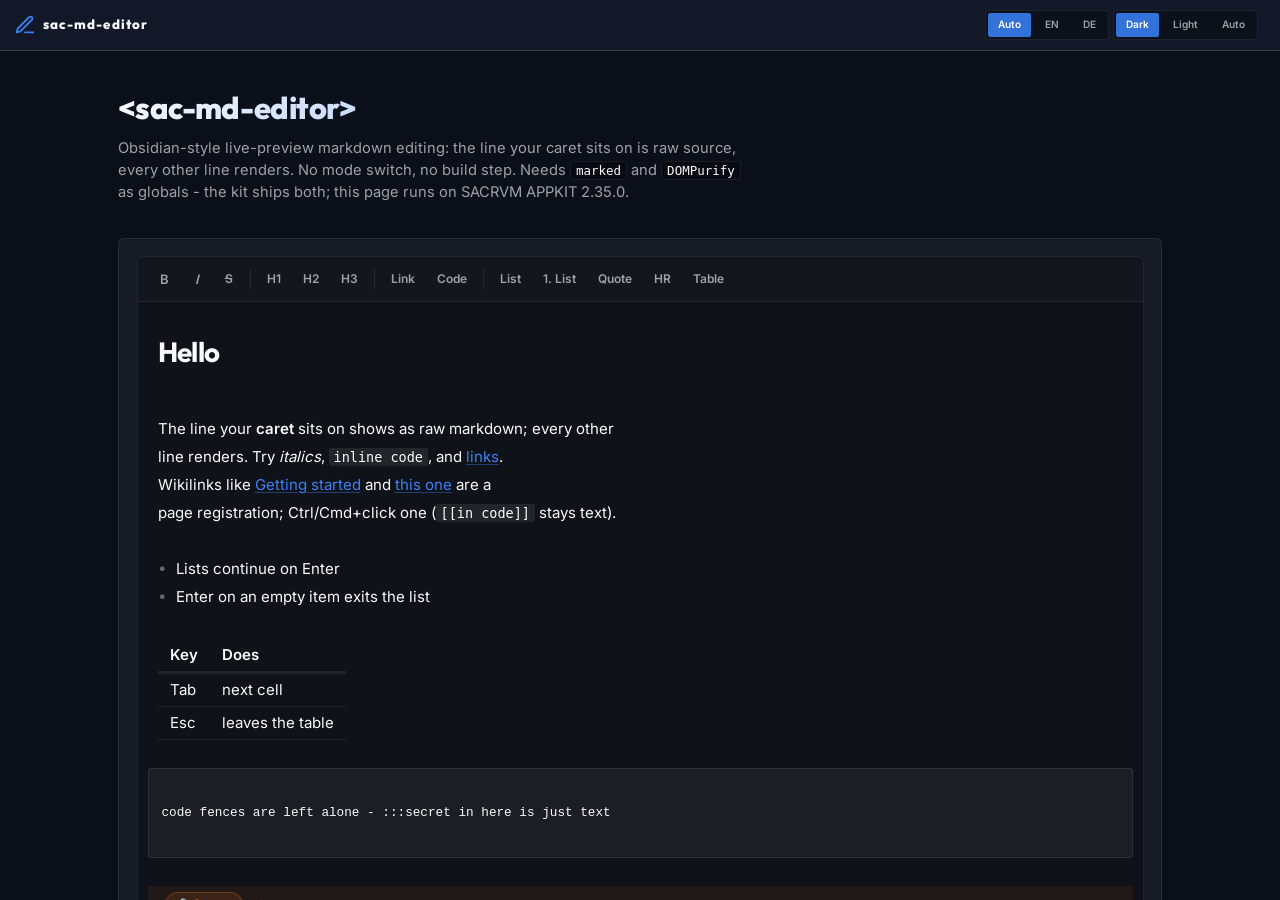
==== commit 11524c63: "feat: inline link registry, host links and sac:link A host's own link forms become real links (#5, f" ====
--- a/index.html
+++ b/index.html
@@ -37,6 +37,7 @@
         .bare-pane { display: flex; flex-direction: column; height: 260px;
                      border: 1px dashed var(--border); }
         .bare-pane sac-md-editor { flex: 1; }
+        #link-log { color: var(--text-muted); font-size: 0.9em; margin: 0.5rem 0 0; min-height: 1.4em; }
     </style>
 </head>
 <body class="app-page">
@@ -72,6 +73,7 @@
                         <button class="btn" id="dump">Log value to console</button>
                         <button class="btn" id="ro">Toggle readonly</button>
                     </div>
+                    <p id="link-log">Ctrl/Cmd+click a link (a plain click in read-only) - its sac:link shows here.</p>
                 </div>
 
                 <h2 id="use">Use</h2>
@@ -96,6 +98,7 @@
                     ["placeholder", "Shown while the document is empty. Your string - translate it on your side."],
                     ["readonly", "Disables editing and hides the toolbar. A click or tap on a masked block reveals / hides it."],
                     ["bare", "For an editor that is the whole pane: no frame, radius, background or focus ring, and the writing surface fills the host's height. Give the host one (a height, or <code>flex: 1</code> in a column); a click below the text puts the caret at the end."],
+                    ["links", "<code>\"host\"</code>: relative hrefs (<code>../decisions/0003.md#why</code>) are links here, for you to open through <code>sac:link</code>. See <a href=\"#links\">Links</a>."],
                 ])}
                 ${table("Property", [
                     ["value", "The markdown source, getter and setter. A programmatic set fires no event."],
@@ -104,6 +107,7 @@
                     ["sac:input", "<code>detail { value }</code> once after every edit that changed the value (keystroke, paste, toolbar, undo/redo, table re-alignment). Bubbles, not composed."],
                     ["sac:change", "<code>detail { value }</code> when focus leaves after an edit. Bubbles, not composed."],
                     ["input / change", "Legacy native events, still fired for older hosts. <code>input</code> can arrive twice per keystroke."],
+                    ["sac:link", "<code>detail { href, text, raw, line }</code> when a link is followed: a click in read-only, Ctrl/Cmd+click while editing. Bubbles, composed, cancelable - <code>preventDefault()</code> keeps the editor from opening it. See <a href=\"#links\">Links</a>."],
                 ])}
                 ${table("Method", [
                     ["focus()", "Focuses the editing surface."],
@@ -171,6 +175,46 @@
                    read): blurred, with the eye toggle.</p>
                 ${note("<b>Security:</b> the blur is a courtesy against shoulder-surfing, not a security boundary. The plaintext stays in the DOM and in whatever you save from <code>value</code>. If secrets must stay out of an index, an agent or a wire, the host has to enforce that server-side. Do not build on the blur.")}
 
+                <h2 id="links">Links</h2>
+                <p>The editor follows web links (<code>http(s)</code>, <code>mailto</code>,
+                   <code>#</code>) on its own: a click in read-only, Ctrl/Cmd+click while
+                   editing, the caret line included. Every follow fires <code>sac:link</code>
+                   first; cancel it to open the link yourself. Your own link forms come in
+                   two ways: schemes and relative paths you allow, and inline forms you
+                   register.</p>
+                ${code(`const Editor = customElements.get("sac-md-editor");
+Editor.linkSchemes = ["note:", "wiki:"];   // page-wide: [x](note:01J...) is a link
+// <sac-md-editor links="host">            // per editor: [x](../a.md#why) is one too
+
+const off = Editor.registerInline({
+    name:   "wikilink",
+    match:  /\\[\\[([^\\[\\]\\n|]+?)(?:\\|([^\\[\\]\\n]+?))?\\]\\]/,
+    render: (m) => ({ text: m[2] || m[1], href: \`wiki:\${m[1]}\`, title: m[1] }),
+});
+
+editor.addEventListener("sac:link", (e) => {
+    const { href, text, raw, line } = e.detail;
+    if (!/^https?:/.test(href)) { e.preventDefault(); openRecord(href); }
+});`)}
+                ${table("Static", [
+                    ["linkSchemes", "Host schemes whose hrefs are links, page-wide (<code>javascript:</code>, <code>data:</code>, <code>vbscript:</code>, <code>file:</code>, <code>blob:</code> are refused). A host link goes nowhere unless you open it."],
+                    ["registerInline(def)", "Adds an inline link form for every editor on the page; returns an unregister function."],
+                    ["unregisterInline(name)", "Removes it again."],
+                    ["inlines", "The registered names."],
+                ])}
+                ${table("Definition", [
+                    ["name", "<code>a-z 0-9 -</code>, unique."],
+                    ["match", "A RegExp, tried at every position of a line's inline text."],
+                    ["render(m)", "Returns <code>{ text, href, title?, className? }</code>, or null for no link. <code>href</code> passes the same gate as any link, so a host scheme needs <code>linkSchemes</code>."],
+                    ["css", "Injected into every editor's shadow root. The anchor carries <code>.inline-&lt;name&gt;</code>."],
+                ])}
+                <p>The source stays the line's text: the shown text becomes the link and
+                   the rest of the match its hidden markers. Shown text that is not in the
+                   source (a title for an id) is drawn over the hidden source. Inline forms
+                   are left alone in code spans, code blocks and inside a link's text. An
+                   href the editor does not allow still looks like a link but goes
+                   nowhere.</p>
+
                 <h2 id="lang">Language</h2>
                 <p>The editor's own strings (toolbar, reveal toggle, link prompt, the
                    <code>:::secret</code> pill) follow <code>sac.lang</code> live, without
@@ -192,6 +236,8 @@
                 "",
                 "The line your **caret** sits on shows as raw markdown; every other",
                 "line renders. Try *italics*, `inline code`, and [links](https://example.com).",
+                "Wikilinks like [[Getting started]] and [[Getting started|this one]] are a",
+                "page registration; Ctrl/Cmd+click one (`[[in code]]` stays text).",
                 "",
                 "- Lists continue on Enter",
                 "- Enter on an empty item exits the list",
@@ -216,6 +262,22 @@
             ].join("\n");
             document.getElementById("bare").value =
                 "# A short note\n\nClick anywhere below it: the caret goes to the end.";
+
+            // The Links section's example, live: wikilinks and a host scheme.
+            // The demo has no records to open, so it shows what it was handed.
+            const Editor = customElements.get("sac-md-editor");
+            Editor.linkSchemes = ["wiki:"];
+            Editor.registerInline({
+                name:   "wikilink",
+                match:  /\[\[([^\[\]\n|]+?)(?:\|([^\[\]\n]+?))?\]\]/,
+                render: (m) => ({ text: m[2] || m[1], href: `wiki:${m[1]}`, title: m[1] }),
+            });
+            const log = document.getElementById("link-log");
+            ed.addEventListener("sac:link", (e) => {
+                const { href, text, raw, line } = e.detail;
+                log.textContent = `sac:link - href "${href}", text "${text}", raw "${raw}", line ${line}`;
+                if (href.startsWith("wiki:")) e.preventDefault();
+            });
 
             document.getElementById("dump").addEventListener("click",
                 () => console.log(ed.value));
--- a/kit/css/ui.css
+++ b/kit/css/ui.css
@@ -218,6 +218,11 @@
     --glass-solid: var(--glass-hue);
     --tile:        color-mix(in srgb, var(--surface) 70%, transparent);     /* launcher tiles    */
     --tile-hover:  color-mix(in srgb, var(--surface) 90%, transparent);
+    /* The ground under a window's content: glass is for the chrome (title
+       bar, toolbar, frame); text, chips and row actions sit on a near-opaque
+       ground, so a bright desktop tile behind the window cannot wash out
+       their contrast. 6% of the blurred backdrop still shows through. */
+    --window-ground: color-mix(in srgb, var(--surface) 94%, transparent);
 
     /* Text — two-step secondary: --text-muted carries real secondary
        information (AA on every plane); --text-dim is strictly tertiary,
@@ -771,7 +776,10 @@
     border: none;
     border-radius: var(--radius-m);
     background: transparent;
-    color: var(--text-dim);
+    /* --text-muted, not --text-dim: a thin 14px glyph at rest must clear 3 : 1
+       against a window's glass in both themes (it is 5.1 : 1 in light, 6.7 : 1
+       in dark; --text-dim was 2.9 : 1 in light). */
+    color: var(--text-muted);
     font-family: inherit;
     cursor: pointer;
     transition: color 120ms var(--ease-smooth), background 120ms var(--ease-smooth);
--- a/kit/css/ui.css
+++ b/kit/css/ui.css
@@ -218,6 +218,11 @@
     --glass-solid: var(--glass-hue);
     --tile:        color-mix(in srgb, var(--surface) 70%, transparent);     /* launcher tiles    */
     --tile-hover:  color-mix(in srgb, var(--surface) 90%, transparent);
+    /* The ground under a window's content: glass is for the chrome (title
+       bar, toolbar, frame); text, chips and row actions sit on a near-opaque
+       ground, so a bright desktop tile behind the window cannot wash out
+       their contrast. 6% of the blurred backdrop still shows through. */
+    --window-ground: color-mix(in srgb, var(--surface) 94%, transparent);
 
     /* Text — two-step secondary: --text-muted carries real secondary
        information (AA on every plane); --text-dim is strictly tertiary,
@@ -771,7 +776,10 @@
     border: none;
     border-radius: var(--radius-m);
     background: transparent;
-    color: var(--text-dim);
+    /* --text-muted, not --text-dim: a thin 14px glyph at rest must clear 3 : 1
+       against a window's glass in both themes (it is 5.1 : 1 in light, 6.7 : 1
+       in dark; --text-dim was 2.9 : 1 in light). */
+    color: var(--text-muted);
     font-family: inherit;
     cursor: pointer;
     transition: color 120ms var(--ease-smooth), background 120ms var(--ease-smooth);
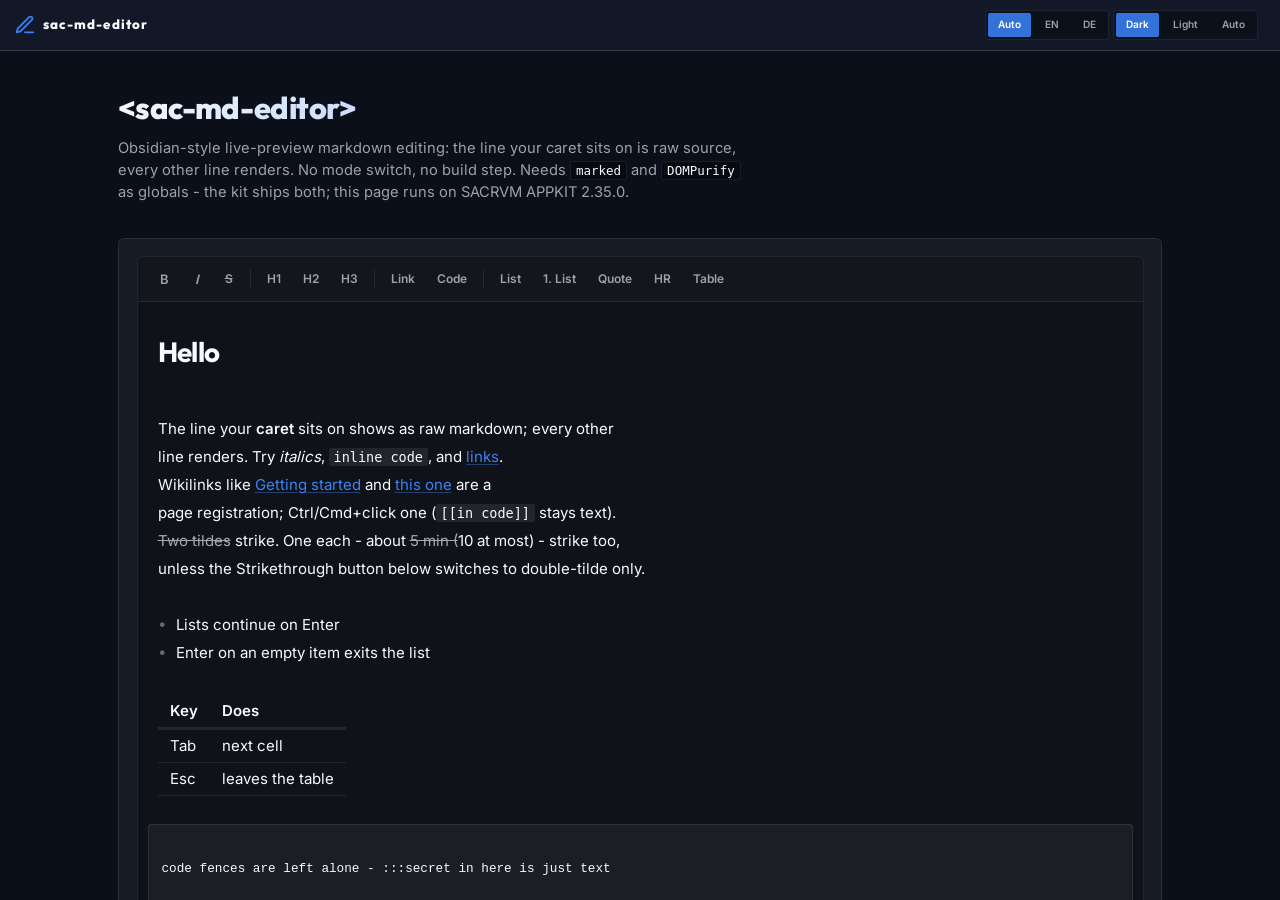
==== commit baa8a4b4: "fix: value round-trips ~x~, padded code spans and CR line endings Setting value and reading it back " ====
--- a/index.html
+++ b/index.html
@@ -72,6 +72,7 @@
                     <div class="toolbar demo-actions">
                         <button class="btn" id="dump">Log value to console</button>
                         <button class="btn" id="ro">Toggle readonly</button>
+                        <button class="btn" id="strike">Strikethrough: gfm</button>
                     </div>
                     <p id="link-log">Ctrl/Cmd+click a link (a plain click in read-only) - its sac:link shows here.</p>
                 </div>
@@ -101,7 +102,7 @@
                     ["links", "<code>\"host\"</code>: relative hrefs (<code>../decisions/0003.md#why</code>) are links here, for you to open through <code>sac:link</code>. See <a href=\"#links\">Links</a>."],
                 ])}
                 ${table("Property", [
-                    ["value", "The markdown source, getter and setter. A programmatic set fires no event."],
+                    ["value", "The markdown source, getter and setter. Lossless: what you set reads back unchanged, except that <code>\\r\\n</code> and a lone <code>\\r</code> read back as <code>\\n</code>. A programmatic set fires no event."],
                 ])}
                 ${table("Event", [
                     ["sac:input", "<code>detail { value }</code> once after every edit that changed the value (keystroke, paste, toolbar, undo/redo, table re-alignment). Bubbles, not composed."],
@@ -215,6 +216,14 @@
                    href the editor does not allow still looks like a link but goes
                    nowhere.</p>
 
+                <h2 id="strike">Strikethrough</h2>
+                <p>GFM strikes <code>~x~</code> and <code>~~x~~</code> alike, so prose that
+                   uses a lone <code>~</code> for "about" (<code>~5 min (~10 at most)</code>) gets
+                   half a sentence struck through. <code>"double"</code> strikes
+                   <code>~~x~~</code> only, like cmark-gfm's double-tilde option. Either way
+                   the tildes stay in the source.</p>
+                ${code(`Editor.strikethrough = "double";   // page-wide; "gfm" is the default`)}
+
                 <h2 id="lang">Language</h2>
                 <p>The editor's own strings (toolbar, reveal toggle, link prompt, the
                    <code>:::secret</code> pill) follow <code>sac.lang</code> live, without
@@ -238,6 +247,8 @@
                 "line renders. Try *italics*, `inline code`, and [links](https://example.com).",
                 "Wikilinks like [[Getting started]] and [[Getting started|this one]] are a",
                 "page registration; Ctrl/Cmd+click one (`[[in code]]` stays text).",
+                "~~Two tildes~~ strike. One each - about ~5 min (~10 at most) - strike too,",
+                "unless the Strikethrough button below switches to double-tilde only.",
                 "",
                 "- Lists continue on Enter",
                 "- Enter on an empty item exits the list",
@@ -283,6 +294,11 @@
                 () => console.log(ed.value));
             document.getElementById("ro").addEventListener("click",
                 () => ed.toggleAttribute("readonly"));
+            const strike = document.getElementById("strike");
+            strike.addEventListener("click", () => {
+                Editor.strikethrough = Editor.strikethrough === "gfm" ? "double" : "gfm";
+                strike.textContent = `Strikethrough: ${Editor.strikethrough}`;
+            });
         });
     </script>
 </body>
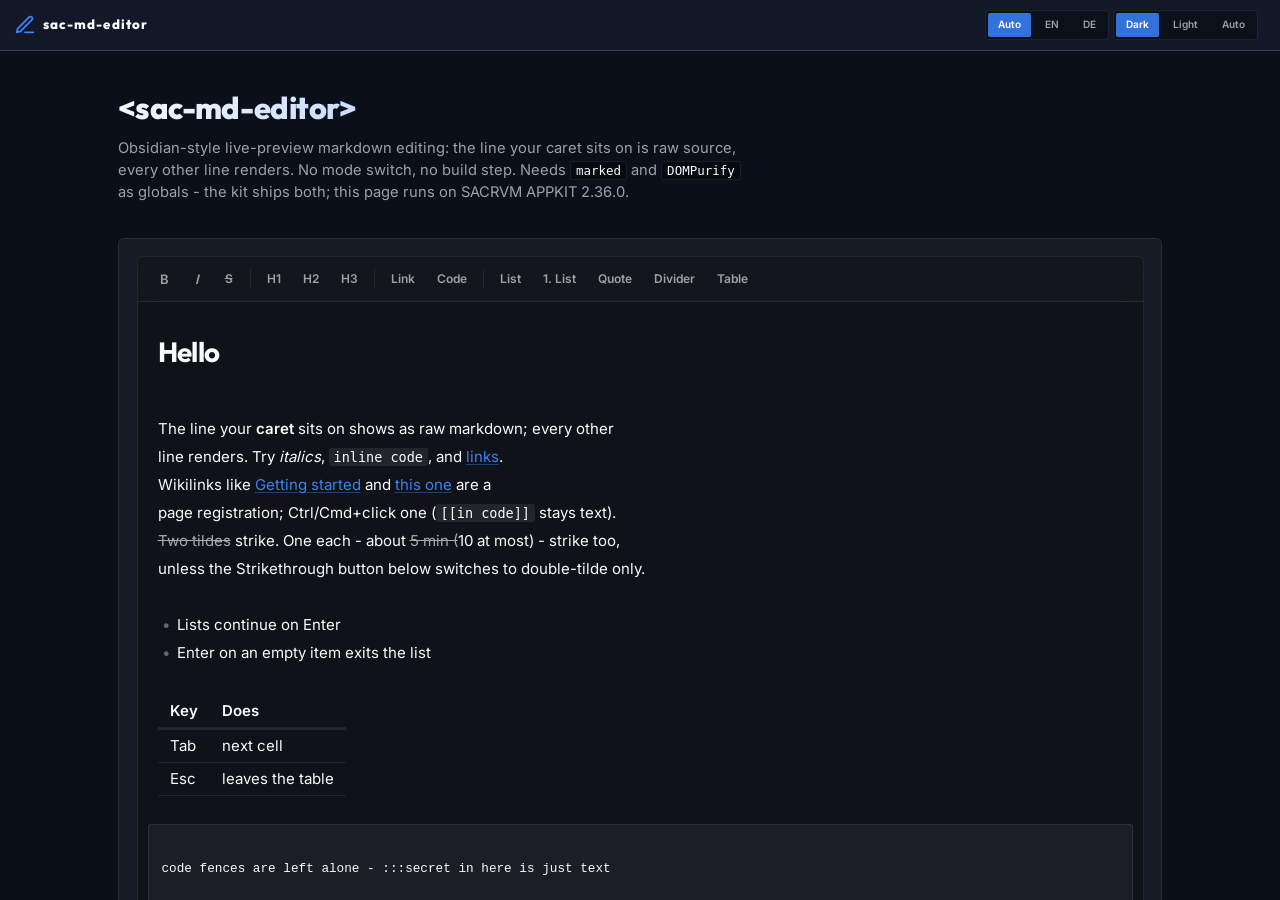
==== commit 75d71d95: "fix: design-for-use review - Tab trap, lost text, undo, names, touch From the appkit design-for-use " ====
--- a/index.html
+++ b/index.html
@@ -108,16 +108,22 @@
                     ["sac:input", "<code>detail { value }</code> once after every edit that changed the value (keystroke, paste, toolbar, undo/redo, table re-alignment). Bubbles, not composed."],
                     ["sac:change", "<code>detail { value }</code> when focus leaves after an edit. Bubbles, not composed."],
                     ["input / change", "Legacy native events, still fired for older hosts. <code>input</code> can arrive twice per keystroke."],
-                    ["sac:link", "<code>detail { href, text, raw, line }</code> when a link is followed: a click in read-only, Ctrl/Cmd+click while editing. Bubbles, composed, cancelable - <code>preventDefault()</code> keeps the editor from opening it. See <a href=\"#links\">Links</a>."],
+                    ["sac:link", "<code>detail { href, text, raw, line }</code> when a link is followed: a click in read-only, Ctrl/Cmd+click while editing, Alt+Enter or the Open button under the caret in a link. Bubbles, composed, cancelable - <code>preventDefault()</code> keeps the editor from opening it. See <a href=\"#links\">Links</a>."],
+                    ["history-change", "<code>detail { canUndo, canRedo }</code> whenever either may have changed. Bubbles, composed - drive your own Undo / Redo buttons from it."],
                 ])}
                 ${table("Method", [
                     ["focus()", "Focuses the editing surface."],
+                    ["undo() / redo()", "One step back / forward. A step is a word, a run of typing ended by a pause, or one structural edit (Enter, paste, toolbar, Tab, table)."],
+                    ["canUndo() / canRedo()", "Whether there is a step to take."],
                 ])}
                 ${table("Keyboard", [
                     ["Ctrl/Cmd+B / I / K", "Bold / italic / link."],
                     ["Enter", "Splits the line; continues <code>- * + 1. 1)</code> lists. On an empty item it leaves the list."],
                     ["Backspace", "At the start of a line: merges it into the line above."],
-                    ["Tab", "Two-space soft tab."],
+                    ["Alt+Enter", "Follows the link at the caret (also: the Open button under it)."],
+                    ["Tab / Shift+Tab", "In a list item: indent / outdent it; in code: two spaces / outdent; over a selection: every line. Anywhere else Tab moves the focus on, like in any field."],
+                    ["Esc, then Tab", "Leaves the editor from anywhere (Esc itself still reaches your page)."],
+                    ["Arrow keys (toolbar)", "The toolbar is one tab stop; Left / Right / Home / End move between its buttons. A button pressed from the keyboard acts at the caret."],
                     ["Tab / Shift+Tab (table)", "Next / previous cell; past the last cell adds a row."],
                     ["Enter / Esc (table)", "Enter adds a row below (on an empty row it leaves); Esc leaves the table. Leaving re-aligns the pipes - an undoable edit."],
                 ])}
@@ -179,7 +185,8 @@
                 <h2 id="links">Links</h2>
                 <p>The editor follows web links (<code>http(s)</code>, <code>mailto</code>,
                    <code>#</code>) on its own: a click in read-only, Ctrl/Cmd+click while
-                   editing, the caret line included. Every follow fires <code>sac:link</code>
+                   editing, the caret line included, or Alt+Enter / the Open button with the
+                   caret in a link (the way in on touch). Every follow fires <code>sac:link</code>
                    first; cancel it to open the link yourself. Your own link forms come in
                    two ways: schemes and relative paths you allow, and inline forms you
                    register.</p>
--- a/kit/css/ui.css
+++ b/kit/css/ui.css
@@ -562,6 +562,39 @@
     width: auto;
     accent-color: var(--accent);
 }
+
+/* Field errors — the look of an invalid kit field, for plain fields too:
+   red text and a 1px --danger hairline under the field (never a thick
+   coloured border), and a line under it that says what IS expected
+   ("At most 100", "Not a valid date – e.g. 25.09.2026"). Wire it:
+     <input aria-invalid="true" aria-describedby="qty-error">
+     <div class="field-error" id="qty-error" aria-live="polite">At most 100</div>
+   Keep the .field-error element in the page and empty while the field is
+   valid (it collapses to nothing): a live region that is already there
+   announces new text reliably, one that appears with its text does not.
+   The kit fields (<sac-number-field>, <sac-date-field>, <sac-time-field>,
+   <sac-color-field>) do all of this themselves. Style guide → CSS Patterns
+   → Field errors. */
+input[aria-invalid="true"],
+textarea[aria-invalid="true"] {
+    color: var(--danger-text);
+    border-bottom-color: var(--danger);
+}
+input[aria-invalid="true"]:focus,
+textarea[aria-invalid="true"]:focus {
+    border-color: var(--accent);
+    border-bottom-color: var(--danger);
+}
+select[aria-invalid="true"] { border-bottom-color: var(--danger); }
+.field-error {
+    margin-top: 0.3rem;
+    font-size: 0.8rem;
+    line-height: 1.35;
+    color: var(--danger-text);
+    text-transform: none;
+    letter-spacing: 0;
+}
+.field-error:empty { margin: 0; }
 
 /* .cell-input — a plain <input> / <textarea> as a cell editor (the
    size="cell" look of the kit fields): borderless, fills its cell, the
@@ -597,7 +630,9 @@
     font-size: 0.68rem;
     text-transform: uppercase;
     letter-spacing: 0.08em;
-    color: var(--text-dim);
+    /* --text-muted: a column heading names what the column holds — real
+       information, so not the tertiary --text-dim. */
+    color: var(--text-muted);
     font-weight: 700;
     padding: 0.45rem 0.9rem 0.45rem 0;
     border-bottom: 1px solid var(--border-strong);
@@ -1109,7 +1144,9 @@
     font-weight: 600;
 }
 .empty-state p {
-    color: var(--text-dim);
+    /* --text-muted: the line that explains the empty panel (and usually how
+       to fill it) carries information — not the tertiary --text-dim. */
+    color: var(--text-muted);
     font-size: 0.85rem;
     margin: 0;
     max-width: 32ch;
--- a/kit/css/ui.css
+++ b/kit/css/ui.css
@@ -562,6 +562,39 @@
     width: auto;
     accent-color: var(--accent);
 }
+
+/* Field errors — the look of an invalid kit field, for plain fields too:
+   red text and a 1px --danger hairline under the field (never a thick
+   coloured border), and a line under it that says what IS expected
+   ("At most 100", "Not a valid date – e.g. 25.09.2026"). Wire it:
+     <input aria-invalid="true" aria-describedby="qty-error">
+     <div class="field-error" id="qty-error" aria-live="polite">At most 100</div>
+   Keep the .field-error element in the page and empty while the field is
+   valid (it collapses to nothing): a live region that is already there
+   announces new text reliably, one that appears with its text does not.
+   The kit fields (<sac-number-field>, <sac-date-field>, <sac-time-field>,
+   <sac-color-field>) do all of this themselves. Style guide → CSS Patterns
+   → Field errors. */
+input[aria-invalid="true"],
+textarea[aria-invalid="true"] {
+    color: var(--danger-text);
+    border-bottom-color: var(--danger);
+}
+input[aria-invalid="true"]:focus,
+textarea[aria-invalid="true"]:focus {
+    border-color: var(--accent);
+    border-bottom-color: var(--danger);
+}
+select[aria-invalid="true"] { border-bottom-color: var(--danger); }
+.field-error {
+    margin-top: 0.3rem;
+    font-size: 0.8rem;
+    line-height: 1.35;
+    color: var(--danger-text);
+    text-transform: none;
+    letter-spacing: 0;
+}
+.field-error:empty { margin: 0; }
 
 /* .cell-input — a plain <input> / <textarea> as a cell editor (the
    size="cell" look of the kit fields): borderless, fills its cell, the
@@ -597,7 +630,9 @@
     font-size: 0.68rem;
     text-transform: uppercase;
     letter-spacing: 0.08em;
-    color: var(--text-dim);
+    /* --text-muted: a column heading names what the column holds — real
+       information, so not the tertiary --text-dim. */
+    color: var(--text-muted);
     font-weight: 700;
     padding: 0.45rem 0.9rem 0.45rem 0;
     border-bottom: 1px solid var(--border-strong);
@@ -1109,7 +1144,9 @@
     font-weight: 600;
 }
 .empty-state p {
-    color: var(--text-dim);
+    /* --text-muted: the line that explains the empty panel (and usually how
+       to fill it) carries information — not the tertiary --text-dim. */
+    color: var(--text-muted);
     font-size: 0.85rem;
     margin: 0;
     max-width: 32ch;
